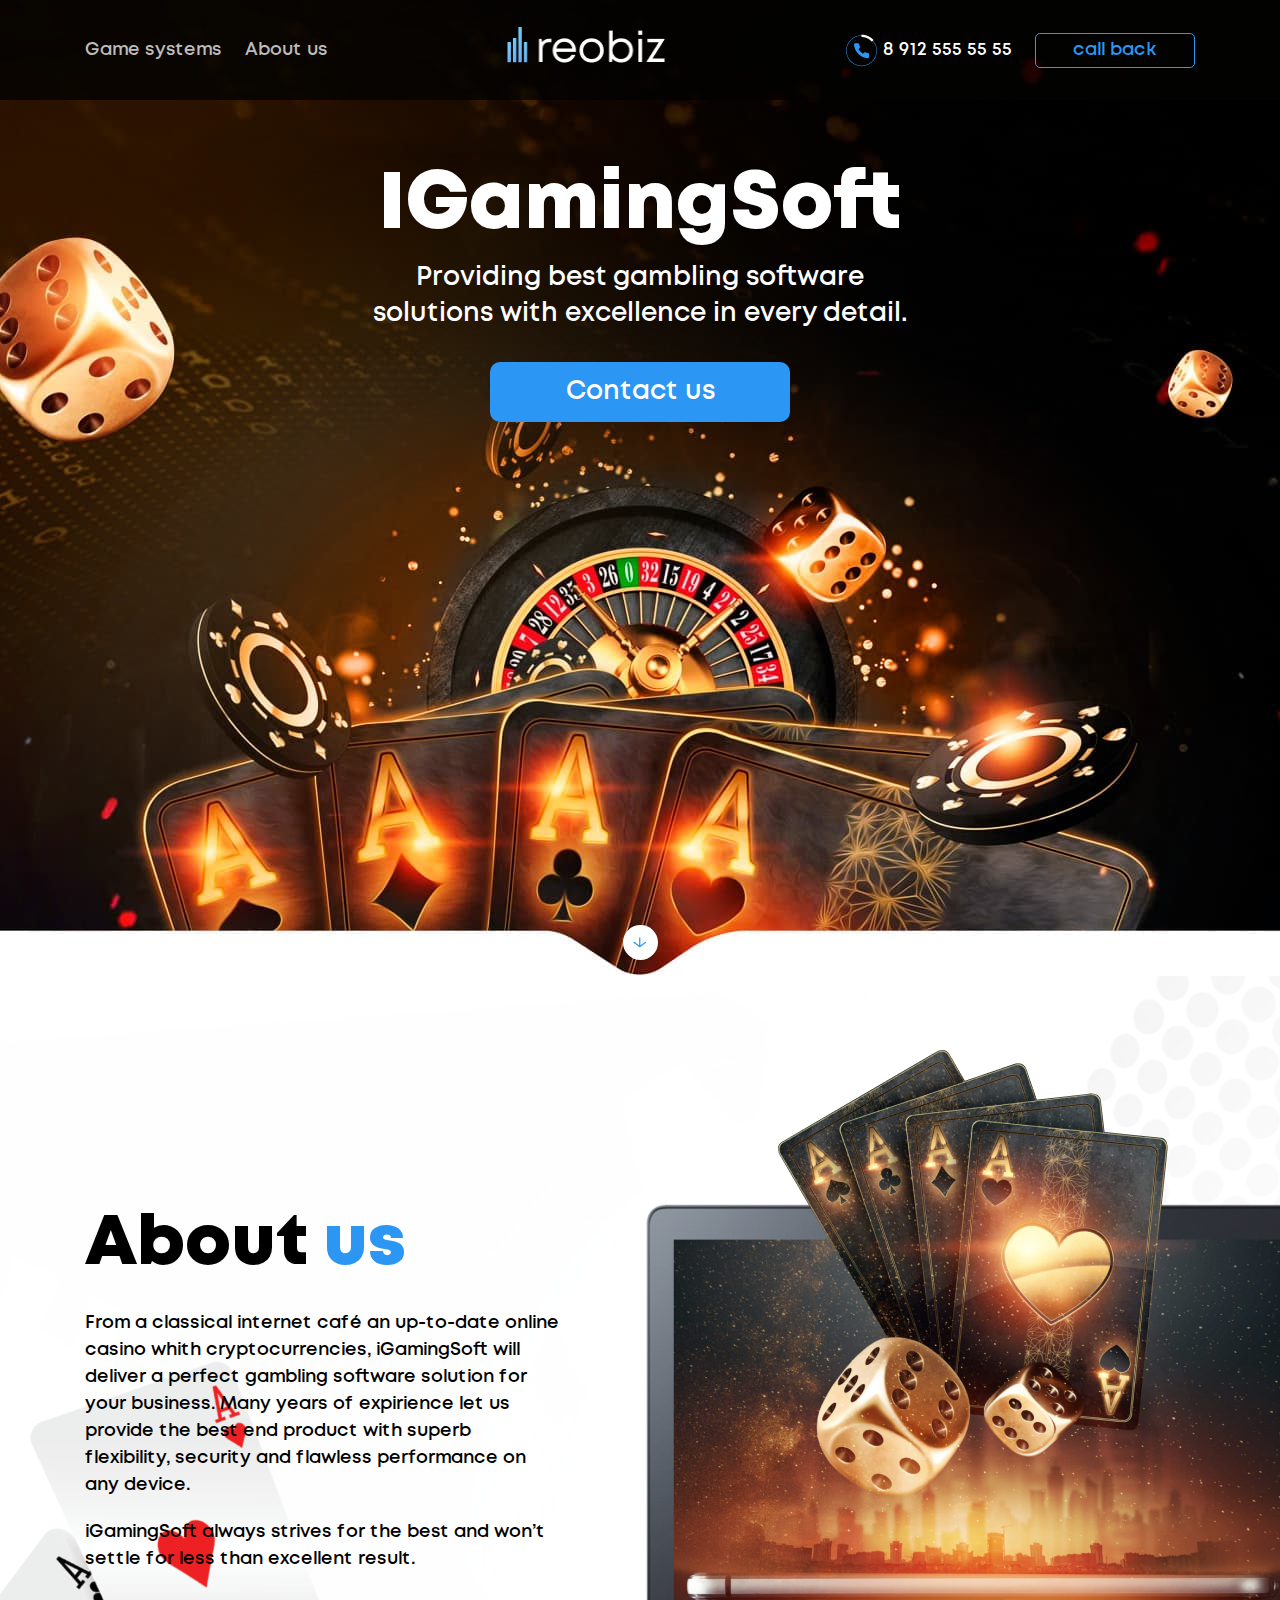
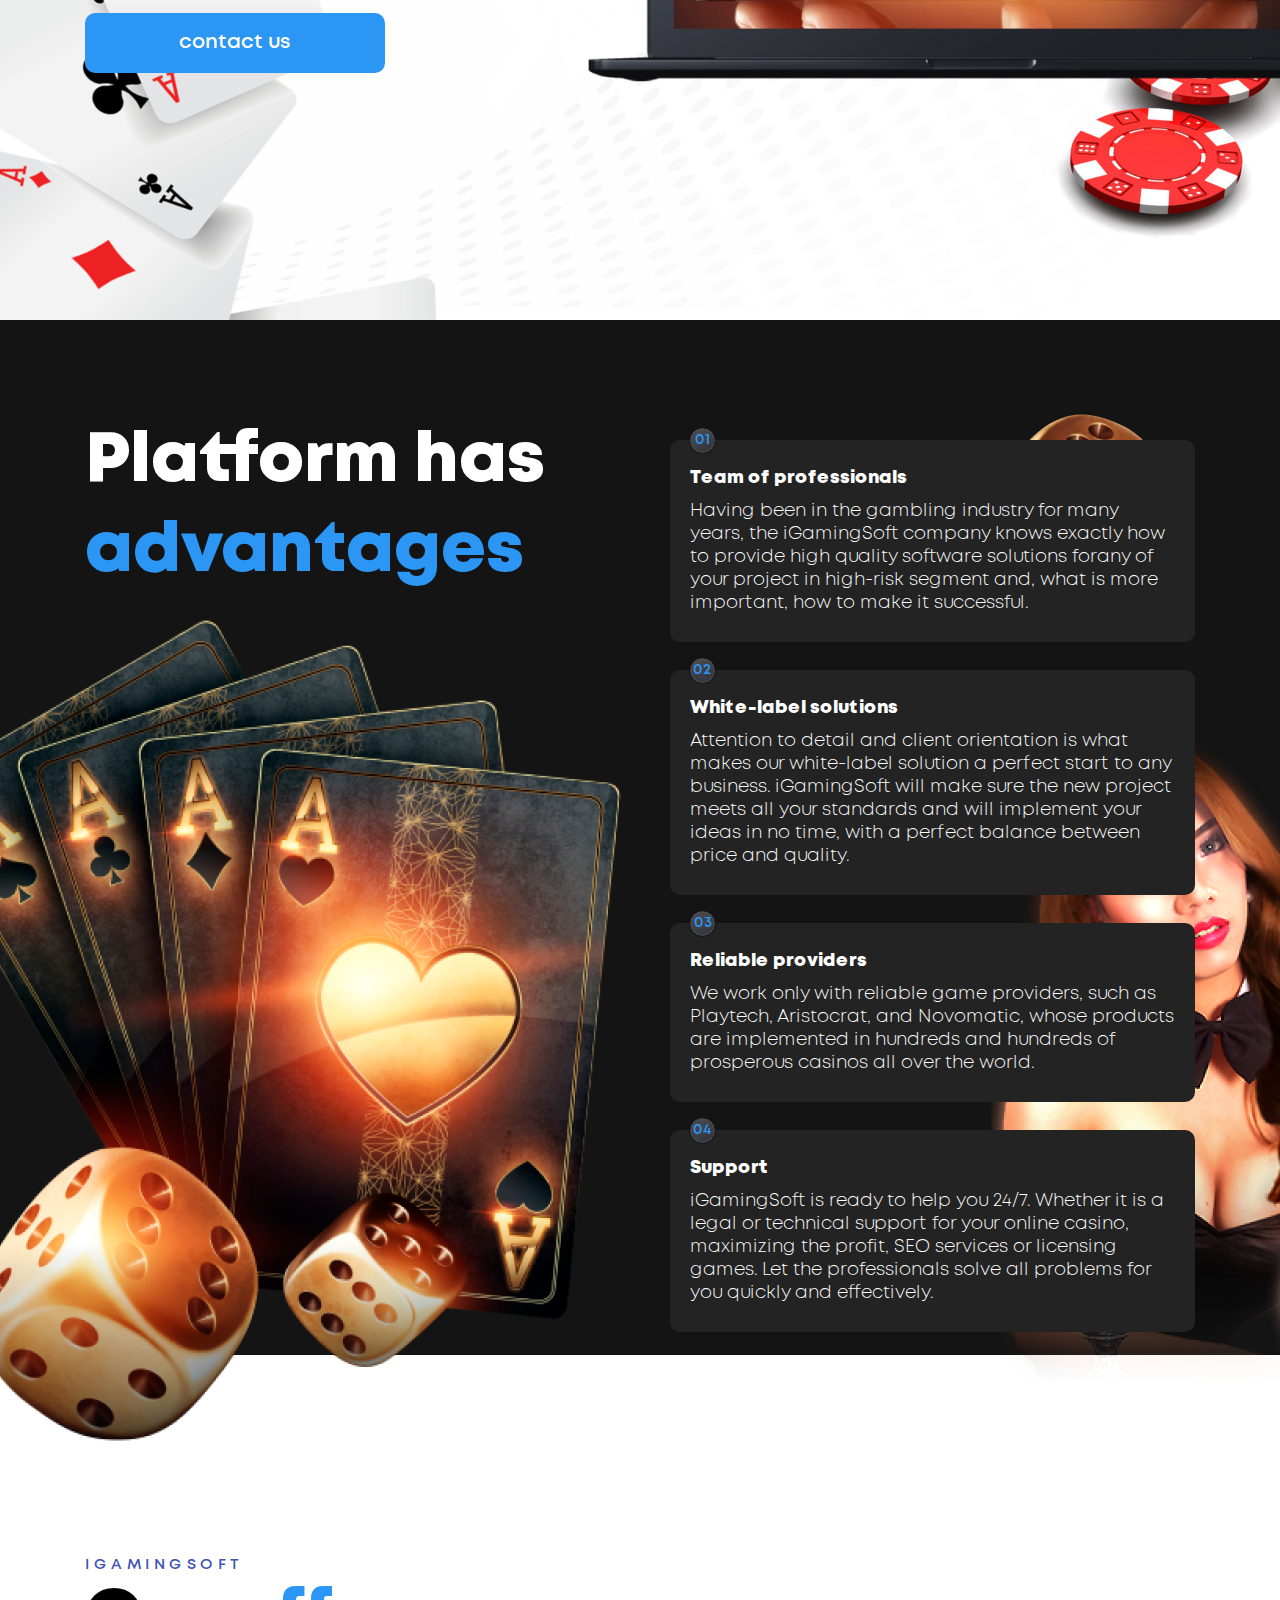
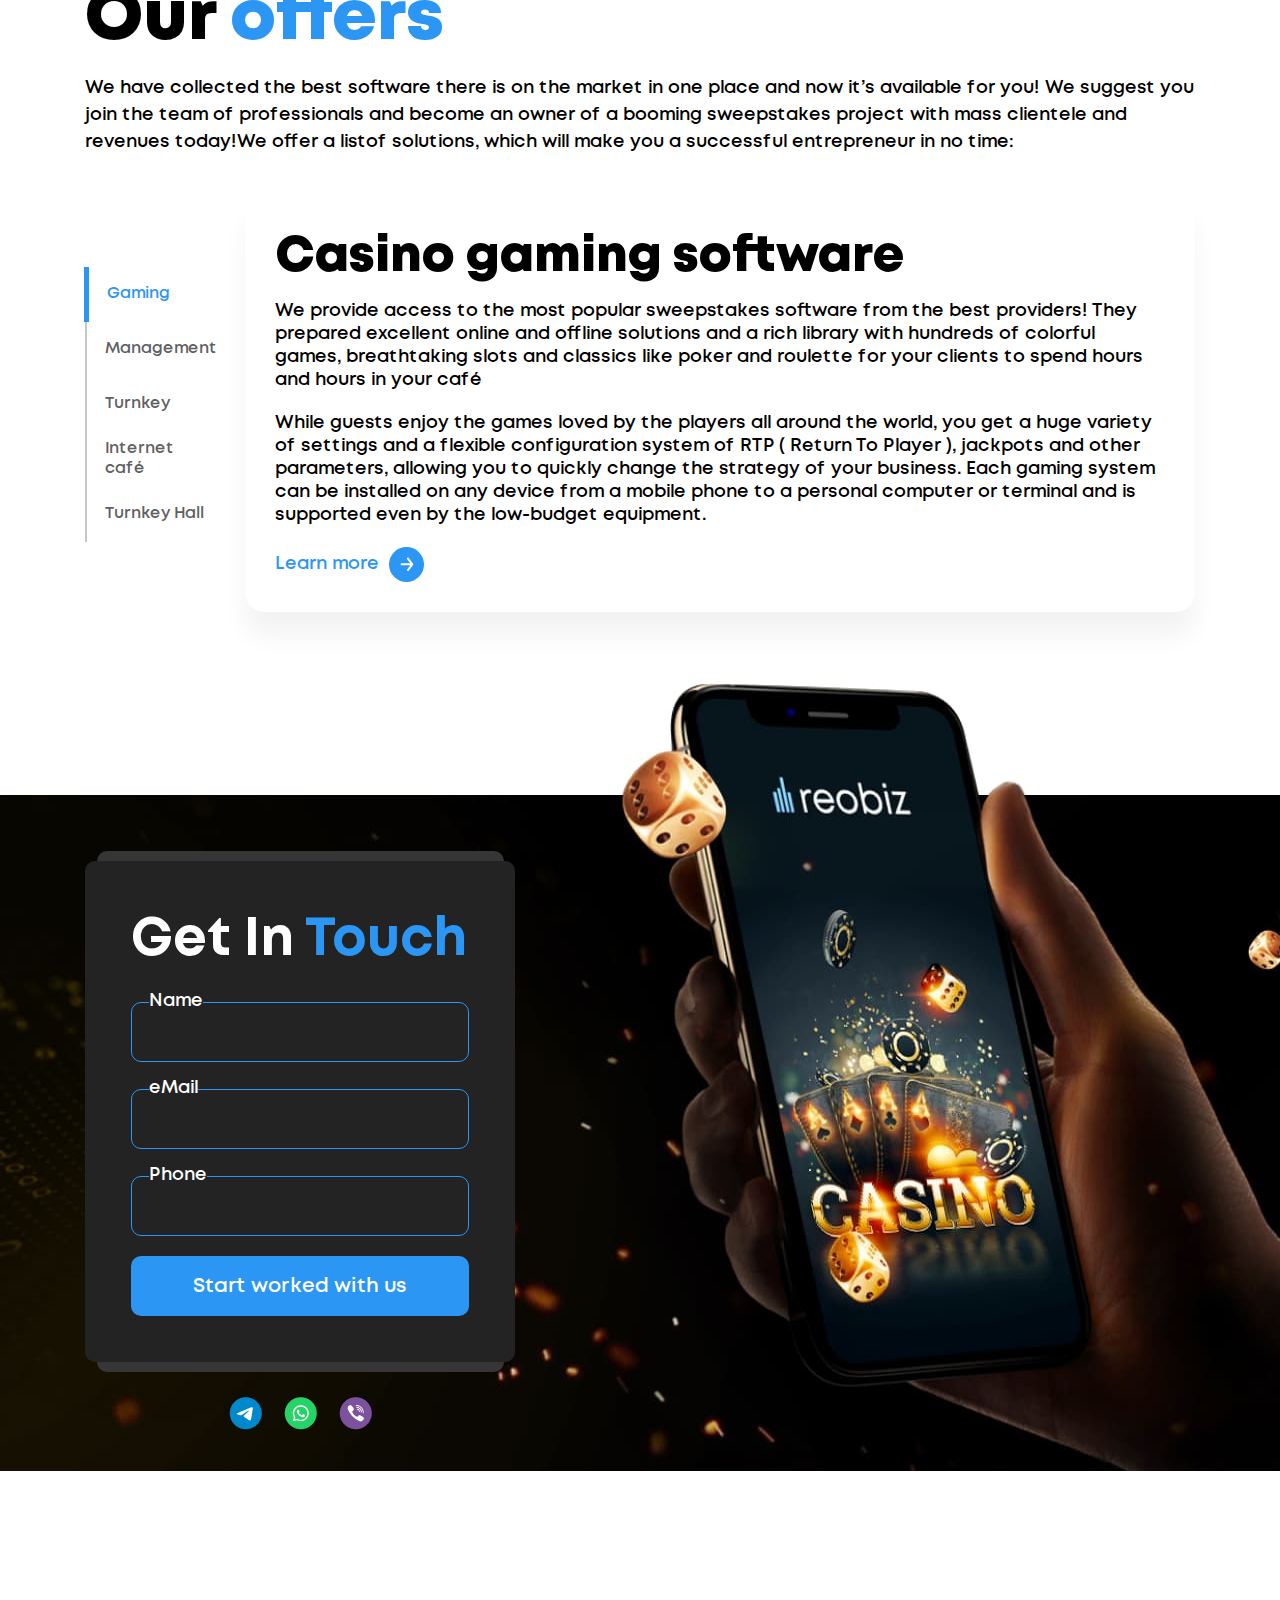
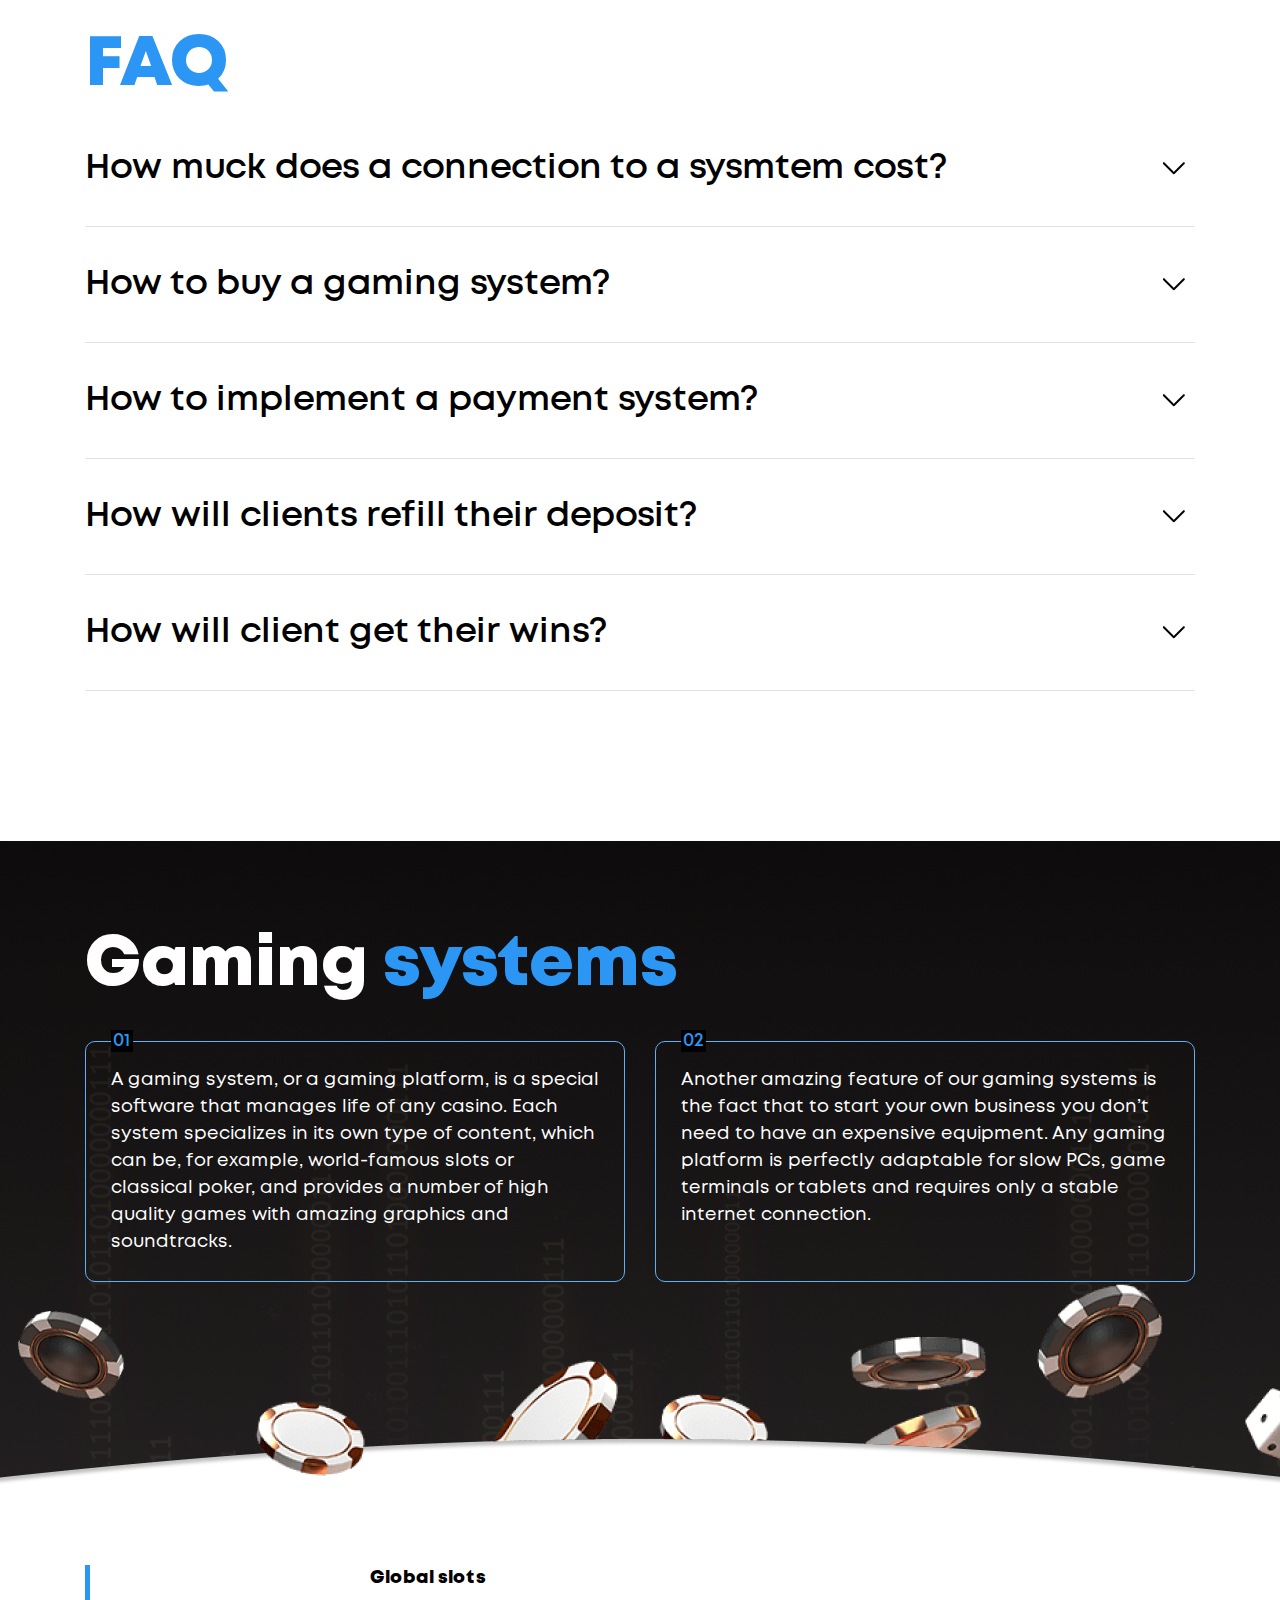
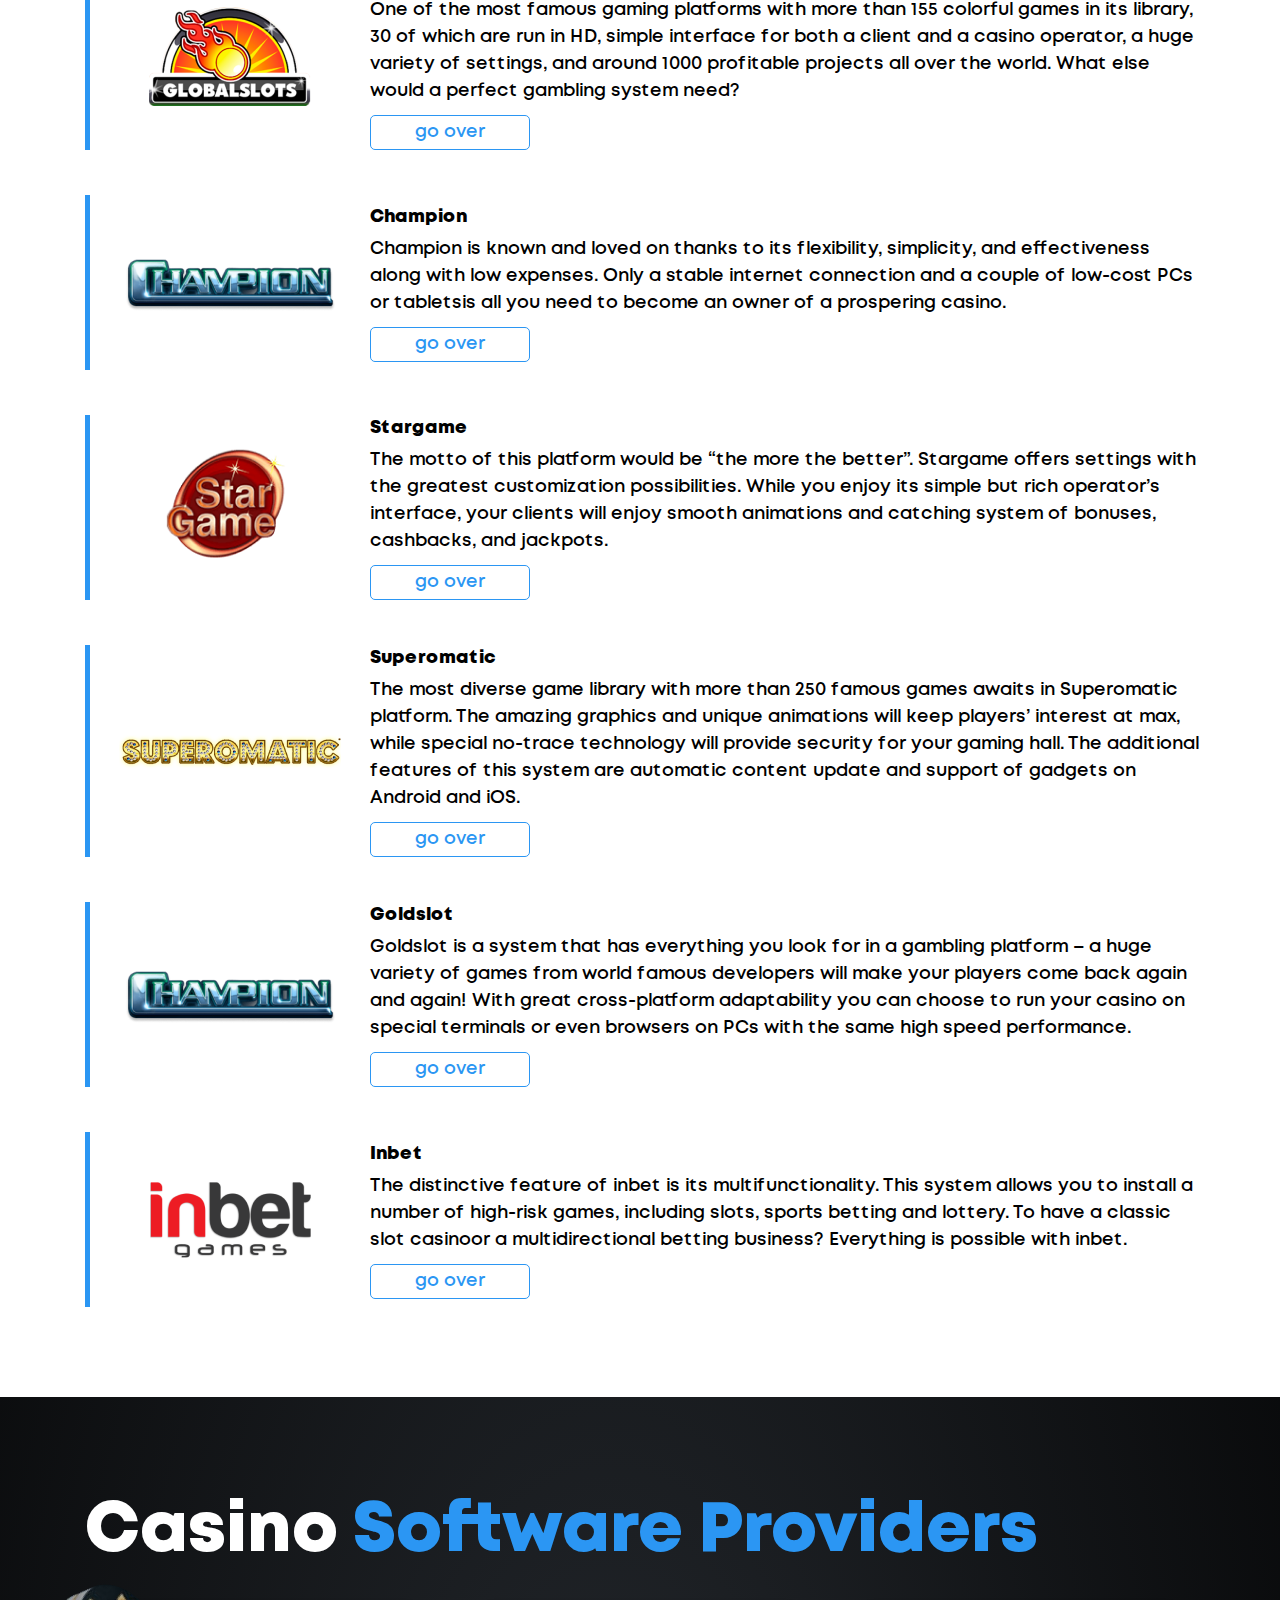
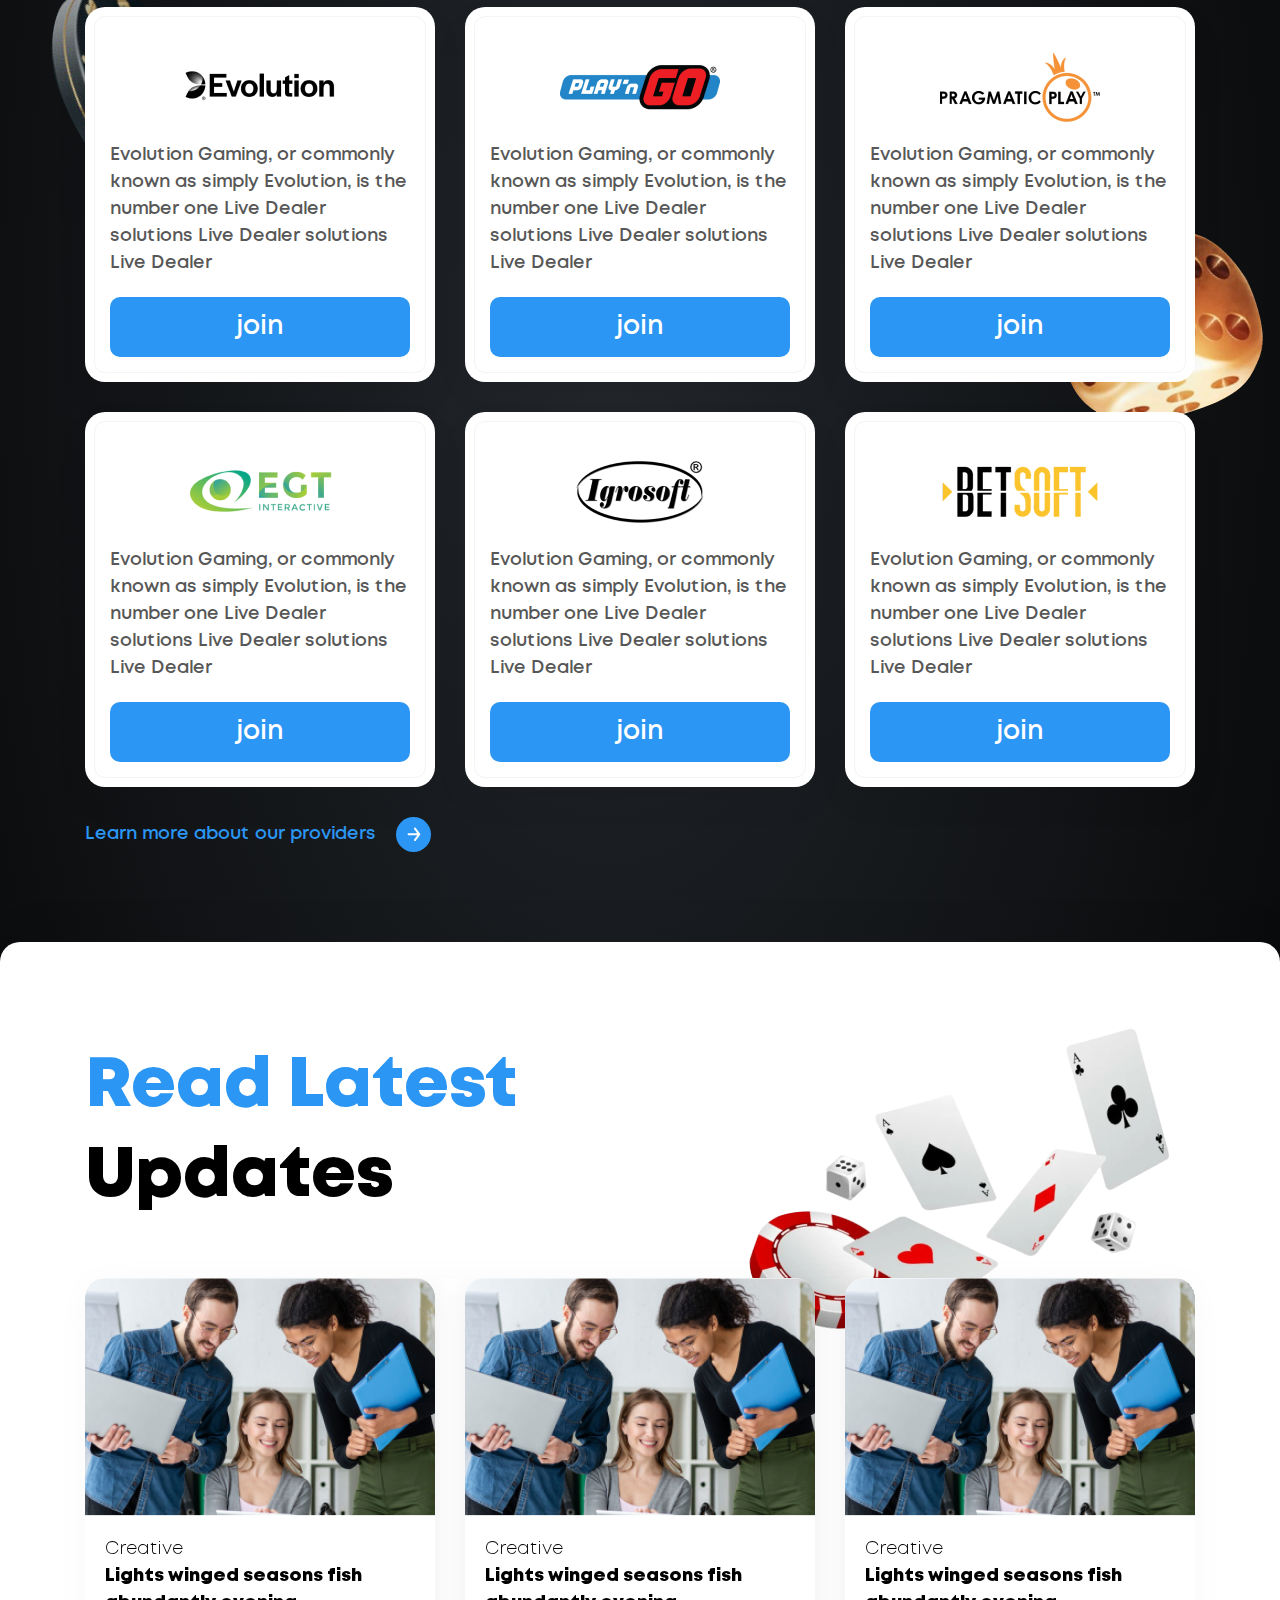
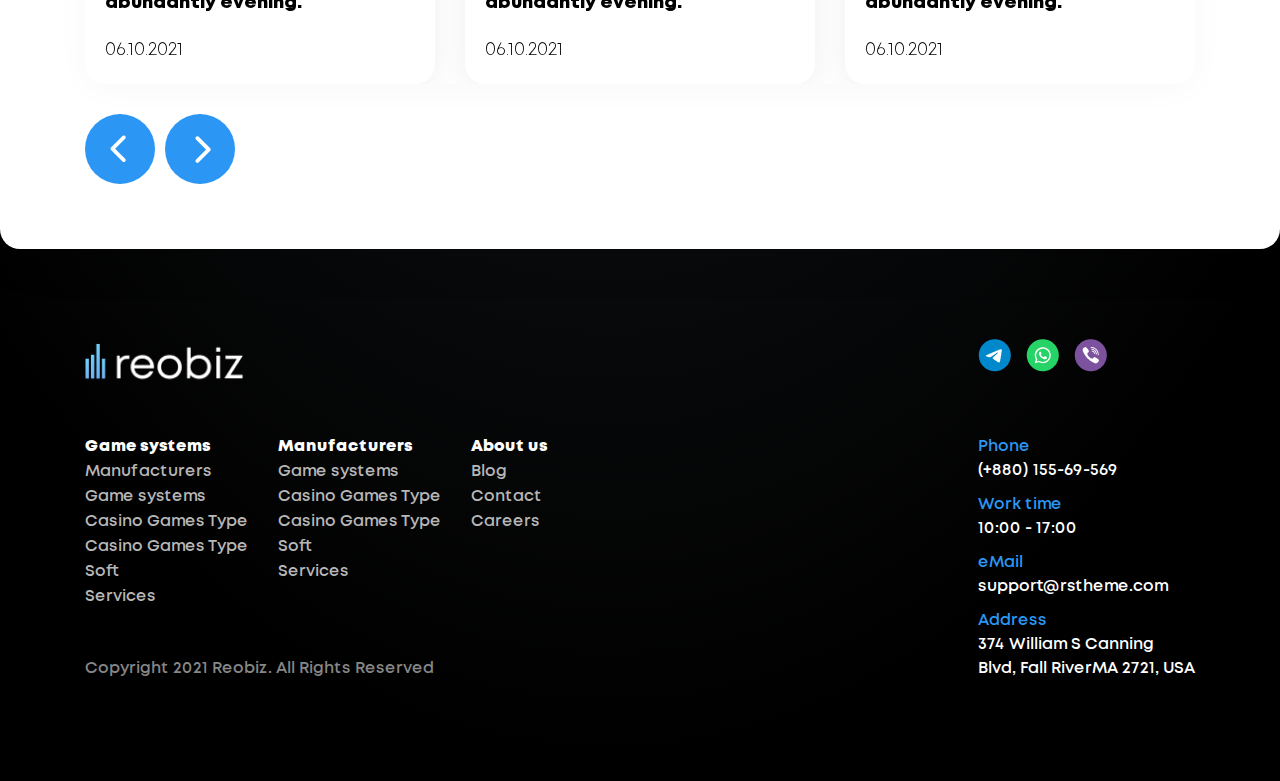
==== index.html @ 70a69c7d "first commit" ====
<!DOCTYPE html>
<html lang="ru">

<head>
    <title>IGamingSoft</title>
    <meta charset="utf-8">
    <meta name="viewport" content="width=device-width, initial-scale=1.0">
    <meta http-equiv="X-UA-Compatible" content="ie=edge">
    <meta name="apple-mobile-web-app-capable" content="yes">
    <meta name="apple-mobile-web-app-status-bar-style" content="black-translucent">
    <link rel="icon" type="image/png" href="assets/images/favicon.png">
    <link rel="stylesheet" href="assets/styles/libs/jquery.bxslider.min.css">
    <link rel="stylesheet" href="assets/styles/index.css">
</head>

<body>
    <div class="popup-callback">
        <form class="popup-callback__form" action="" method="post">
            <div class="popup-callback__field">
                <div class="popup-callback__label">Name</div><input class="popup-callback__input" type="text" name="name" />
            </div>
            <div class="popup-callback__field">
                <div class="popup-callback__label">Phone</div><input class="popup-callback__input" type="text" name="phone" />
            </div><button class="popup-callback__btn">Send<img class="popup-callback__icon" src="assets/images/arrow-disc.png" alt="" /></button>
        </form>
    </div>
    <div class="popup-success">
        <div class="popup-success__container"><img class="popup-success__img" src="assets/images/success.png" alt="" />
            <div class="popup-success__text">Expect a call</div>
        </div>
    </div>
    <div class="first">
        <header class="header">
            <div class="header__container">
                <nav class="nav">
                    <div class="nav__item">Game systems<div class="nav__subnav"><a class="nav__link" href="">Manufacturers</a><a class="nav__link" href="">Game systems</a><a class="nav__link" href="">Casino Games Type</a><a class="nav__link" href="">Soft</a><a class="nav__link" href="">Services</a></div>
                    </div>
                    <div class="nav__item">About us<div class="nav__subnav"><a class="nav__link" href="">Blog</a><a class="nav__link" href="">Contact</a><a class="nav__link" href="">Careers</a></div>
                    </div>
                </nav><img class="logo header__logo" src="assets/images/logo.png" alt="" />
                <div class="header__row">
                    <div class="phone"><img class="phone__icon" src="assets/images/phone.png" alt="" /><a class="phone__link" href="tel:89125555555">8 912 555 55 55</a></div>
                    <div class="callback">call back</div>
                </div>
            </div>
        </header>
        <div class="slogan">
            <h1 class="slogan__title">IGamingSoft</h1>
            <div class="slogan__subtitle">Providing best gambling software solutions with excellence in every detail.</div><a class="slogan__btn" href="">Contact us</a>
        </div><a class="next-slide" href=""><img class="next-slide__icon" src="assets/images/arrow-down.png" alt="" /></a>
    </div>
    <div class="about-us">
        <div class="about-us__container">
            <div class="about-us__col">
                <h2 class="about-us__title">About <span class="blue">us</span></h2>
                <div class="about-us__text">
                    <p>From a classical internet café an up-to-date online casino whith cryptocurrencies, iGamingSoft will deliver a perfect gambling software solution for your business. Many years of expirience let us provide the best end product with superb flexibility, security and flawless performance on any device.</p>
                    <p>iGamingSoft always strives for the best and won’t settle for less than excellent result.</p>
                </div><a class="about-us__btn" href="">contact us</a>
            </div><img class="about-us__img" src="assets/images/about-us-img.png" alt="" />
        </div><img class="about-us__left-img" src="assets/images/about-us-left.png" alt="" /><img class="about-us__right-img" src="assets/images/about-us-right.png" alt="" />
    </div>
    <div class="features">
        <div class="features__container">
            <div class="features__col">
                <h2 class="features__title">Platform has<br><span class="blue">advantages</span></h2><img class="features__img" src="assets/images/features.png" alt="" />
            </div>
            <div class="features__list">
                <div class="features__item">
                    <div class="features__count">01</div>
                    <div class="features__name">Team of professionals</div>
                    <div class="features__text">Having been in the gambling industry for many years, the iGamingSoft company knows exactly how to provide high quality software solutions forany of your project in high-risk segment and, what is more important, how to make it successful.</div>
                </div>
                <div class="features__item">
                    <div class="features__count">02</div>
                    <div class="features__name">White-label solutions</div>
                    <div class="features__text">Attention to detail and client orientation is what makes our white-label solution a perfect start to any business. iGamingSoft will make sure the new project meets all your standards and will implement your ideas in no time, with a perfect balance between price and quality.</div>
                </div>
                <div class="features__item">
                    <div class="features__count">03</div>
                    <div class="features__name">Reliable providers</div>
                    <div class="features__text">We work only with reliable game providers, such as Playtech, Aristocrat, and Novomatic, whose products are implemented in hundreds and hundreds of prosperous casinos all over the world.</div>
                </div>
                <div class="features__item">
                    <div class="features__count">04</div>
                    <div class="features__name">Support</div>
                    <div class="features__text">iGamingSoft is ready to help you 24/7. Whether it is a legal or technical support for your online casino, maximizing the profit, SEO services or licensing games. Let the professionals solve all problems for you quickly and effectively.</div>
                </div>
            </div>
        </div><img class="features__woman" src="assets/images/features-woman.png" alt="" /><img class="features__cube-1" src="assets/images/features-cube-1.png" alt="" /><img class="features__cube-2" src="assets/images/features-cube-2.png" alt="" />
    </div>
    <div class="offers">
        <div class="offers__container">
            <div class="offers__brand">igamingsoft</div>
            <h2 class="offers__title">Our <span class="blue">offers</span></h2>
            <div class="offers__text">We have collected the best software there is on the market in one place and now it’s available for you! We suggest you join the team of professionals and become an owner of a booming sweepstakes project with mass clientele and revenues today!We offer a listof solutions, which will make you a successful entrepreneur in no time:</div>
            <div class="tabs offers__tabs">
                <ul class="tabs__caption">
                    <li class="tabs__item active">Gaming</li>
                    <li class="tabs__item">Management</li>
                    <li class="tabs__item">Turnkey</li>
                    <li class="tabs__item">Internet café</li>
                    <li class="tabs__item">Turnkey Hall</li>
                </ul>
                <div class="tabs__content active">
                    <div class="tabs__box">
                        <div class="tabs__name">Сasino gaming software</div>
                        <div class="tabs__text">
                            <p>We provide access to the most popular sweepstakes software from the best providers! They prepared excellent online and offline solutions and a rich library with hundreds of colorful games, breathtaking slots and classics like poker and roulette for your clients to spend hours and hours in your café</p>
                            <p>While guests enjoy the games loved by the players all around the world, you get a huge variety of settings and a flexible configuration system of RTP ( Return To Player ), jackpots and other parameters, allowing you to quickly change the strategy of your business. Each gaming system can be installed on any device from a mobile phone to a personal computer or terminal and is supported even by the low-budget equipment.</p>
                        </div><a class="more tabs__more" href="">
                            <div class="more__text">Learn more</div>
                            <div class="more__disc"><img class="more__icon" src="assets/images/arrow-right.png" alt="" /></div>
                        </a>
                    </div>
                </div>
                <div class="tabs__content">
                    <div class="tabs__box">
                        <div class="tabs__name">Casino management software</div>
                        <div class="tabs__text">
                            <p>Our platforms for managing a casino provide all the information needed for your gambling business to be successful. Get a perfect tool to monitor all data about café, players, their bets and operations to effectively optimize and regulate the work of your casino. </p>
                            <p>Reliable and flexible systems have such features as tracking your clients’ actions, changing the settings of jackpots and bonus systems; managing security, reporting, financial audits and more.</p>
                            <p>Drawing new clients or motivating the regulars to bet more? Analyze the data and change the tactics of your casino to always get the most out of your business. </p>
                        </div><a class="more tabs__more" href="">
                            <div class="more__text">Learn more</div>
                            <div class="more__disc"><img class="more__icon" src="assets/images/arrow-right.png" alt="" /></div>
                        </a>
                    </div>
                </div>
                <div class="tabs__content">
                    <div class="tabs__box">
                        <div class="tabs__name">Turnkey casino software</div>
                        <div class="tabs__text">
                            <p>Are you looking for something special and exclusive? Then iGamingSlot is ready to offer you the developing of turnkey software solution.</p>
                            <p>Each and every feature, game and management setting will be developed and customized to suit your wishes.Our team of qualified programmers, artists, and designers will deliver a perfect product satisfying all your requirements with best price-quality ratio.</p>
                            <p>Count upon the professionals and get the best result!</p>
                        </div><a class="more tabs__more" href="">
                            <div class="more__text">Learn more</div>
                            <div class="more__disc"><img class="more__icon" src="assets/images/arrow-right.png" alt="" /></div>
                        </a>
                    </div>
                </div>
                <div class="tabs__content">
                    <div class="tabs__box">
                        <div class="tabs__name">Internet café software </div>
                        <div class="tabs__text">
                            <p>Only the best software with exceptional games for your café!</p>
                            <p>Discover the brand new world of top quality gambling products developed with exceptional mechanics, unique designs and smooth animations. We offer you an endless library of games with various amusing characters and their engaging stories that are worth spending time with.</p>
                            <p>Let your clients immerse in the alluring world of ancient civilizations, pirate adventures or mysterious underwater life. These games will fascinate even the fussiest player!</p>
                        </div><a class="more tabs__more" href="">
                            <div class="more__text">Learn more</div>
                            <div class="more__disc"><img class="more__icon" src="assets/images/arrow-right.png" alt="" /></div>
                        </a>
                    </div>
                </div>
                <div class="tabs__content">
                    <div class="tabs__box">
                        <div class="tabs__name">Turnkey Hall Casinos</div>
                        <div class="tabs__text">
                            <p>While other casino systems copying each other’s designs and seemingly don’t care about their end product to be top-notch, we suggest you have your own system which would be perfect for your gambling project.</p>
                            <p>You can be an owner of a platform that will be flawless in every way and will suit all needs of your casino. Such custom-made system from iGamingSoft will have exclusive designs and features you need to not only make your café successful but also outstanding and extraordinary. </p>
                        </div><a class="more tabs__more" href="">
                            <div class="more__text">Learn more</div>
                            <div class="more__disc"><img class="more__icon" src="assets/images/arrow-right.png" alt="" /></div>
                        </a>
                    </div>
                </div>
            </div>
        </div>
    </div>
    <div class="capture">
        <div class="capture__container">
            <form class="capture__form" action="" method="post">
                <div class="capture__top"></div>
                <div class="capture__title">Get In <span class="blue">Touch</span></div>
                <div class="capture__field">
                    <div class="capture__label">Name</div><input class="capture__input" type="text" name="name" />
                </div>
                <div class="capture__field">
                    <div class="capture__label">eMail</div><input class="capture__input" type="text" name="email" />
                </div>
                <div class="capture__field">
                    <div class="capture__label">Phone</div><input class="capture__input" type="text" name="phone" />
                </div><button class="capture__btn">Start worked with us</button>
                <div class="capture__bottom"></div>
            </form>
            <div class="socials capture__socials"><a class="socials__link" href=""><img class="socials__icon" src="assets/images/telegram.png" alt="" /></a><a class="socials__link" href=""><img class="socials__icon" src="assets/images/whatsapp.png" alt="" /></a><a class="socials__link" href=""><img class="socials__icon" src="assets/images/viber.png" alt="" /></a></div>
        </div>
    </div>
    <div class="faq">
        <div class="faq__container">
            <h2 class="faq__title">FAQ</h2>
            <div class="faq__list">
                <div class="faq__item">
                    <div class="faq__quest">How muck does a connection to a sysmtem cost?</div>
                    <div class="faq__answer">Lorem ipsum dolor sit amet consectetur adipisicing elit. Ipsam impedit neque natus quas aut ut, incidunt tenetur labore autem distinctio!</div>
                </div>
                <div class="faq__item">
                    <div class="faq__quest">How to buy a gaming system?</div>
                    <div class="faq__answer">Lorem ipsum dolor sit amet consectetur adipisicing elit. Ipsam impedit neque natus quas aut ut, incidunt tenetur labore autem distinctio!</div>
                </div>
                <div class="faq__item">
                    <div class="faq__quest">How to implement a payment system?</div>
                    <div class="faq__answer">Lorem ipsum dolor sit amet consectetur adipisicing elit. Ipsam impedit neque natus quas aut ut, incidunt tenetur labore autem distinctio!</div>
                </div>
                <div class="faq__item">
                    <div class="faq__quest">How will clients refill their deposit?</div>
                    <div class="faq__answer">Lorem ipsum dolor sit amet consectetur adipisicing elit. Ipsam impedit neque natus quas aut ut, incidunt tenetur labore autem distinctio!</div>
                </div>
                <div class="faq__item">
                    <div class="faq__quest">How will client get their wins?</div>
                    <div class="faq__answer">Lorem ipsum dolor sit amet consectetur adipisicing elit. Ipsam impedit neque natus quas aut ut, incidunt tenetur labore autem distinctio!</div>
                </div>
            </div>
        </div>
    </div>
    <div class="system">
        <div class="system__container">
            <h2 class="system__title">Gaming <span class="blue">systems</span></h2>
            <div class="system__list">
                <div class="system__item">
                    <div class="system__count">01</div>
                    <div class="system__text">A gaming system, or a gaming platform, is a special software that manages life of any casino. Each system specializes in its own type of content, which can be, for example, world-famous slots or classical poker, and provides a number of high quality games with amazing graphics and soundtracks.</div>
                </div>
                <div class="system__item">
                    <div class="system__count">02</div>
                    <div class="system__text">Another amazing feature of our gaming systems is the fact that to start your own business you don’t need to have an expensive equipment. Any gaming platform is perfectly adaptable for slow PCs, game terminals or tablets and requires only a stable internet connection. </div>
                </div>
            </div>
        </div>
    </div>
    <div class="soft">
        <div class="soft__container">
            <div class="soft__list">
                <div class="soft__item">
                    <div class="soft__img-wrap"><img class="soft__img" src="assets/images/soft/1.png" alt="" /></div>
                    <div class="soft__col">
                        <div class="soft__name">Global slots</div>
                        <div class="soft__text">One of the most famous gaming platforms with more than 155 colorful games in its library, 30 of which are run in HD, simple interface for both a client and a casino operator, a huge variety of settings, and around 1000 profitable projects all over the world. What else would a perfect gambling system need?</div><a class="soft__btn" href="">go over</a>
                    </div>
                </div>
                <div class="soft__item">
                    <div class="soft__img-wrap"><img class="soft__img" src="assets/images/soft/2.png" alt="" /></div>
                    <div class="soft__col">
                        <div class="soft__name">Champion</div>
                        <div class="soft__text">Champion is known and loved on thanks to its flexibility, simplicity, and effectiveness along with low expenses. Only a stable internet connection and a couple of low-cost PCs or tabletsis all you need to become an owner of a prospering casino.</div><a class="soft__btn" href="">go over</a>
                    </div>
                </div>
                <div class="soft__item">
                    <div class="soft__img-wrap"><img class="soft__img" src="assets/images/soft/3.png" alt="" /></div>
                    <div class="soft__col">
                        <div class="soft__name">Stargame</div>
                        <div class="soft__text">The motto of this platform would be “the more the better”. Stargame offers settings with the greatest customization possibilities. While you enjoy its simple but rich operator’s interface, your clients will enjoy smooth animations and catching system of bonuses, cashbacks, and jackpots.</div><a class="soft__btn" href="">go over</a>
                    </div>
                </div>
                <div class="soft__item">
                    <div class="soft__img-wrap"><img class="soft__img" src="assets/images/soft/4.png" alt="" /></div>
                    <div class="soft__col">
                        <div class="soft__name">Superomatic</div>
                        <div class="soft__text">The most diverse game library with more than 250 famous games awaits in Superomatic platform. The amazing graphics and unique animations will keep players’ interest at max, while special no-trace technology will provide security for your gaming hall. The additional features of this system are automatic content update and support of gadgets on Android and iOS.</div><a class="soft__btn" href="">go over</a>
                    </div>
                </div>
                <div class="soft__item">
                    <div class="soft__img-wrap"><img class="soft__img" src="assets/images/soft/2.png" alt="" /></div>
                    <div class="soft__col">
                        <div class="soft__name">Goldslot</div>
                        <div class="soft__text">Goldslot is a system that has everything you look for in a gambling platform – a huge variety of games from world famous developers will make your players come back again and again! With great cross-platform adaptability you can choose to run your casino on special terminals or even browsers on PCs with the same high speed performance.</div><a class="soft__btn" href="">go over</a>
                    </div>
                </div>
                <div class="soft__item">
                    <div class="soft__img-wrap"><img class="soft__img" src="assets/images/soft/5.png" alt="" /></div>
                    <div class="soft__col">
                        <div class="soft__name">Inbet</div>
                        <div class="soft__text">The distinctive feature of inbet is its multifunctionality. This system allows you to install a number of high-risk games, including slots, sports betting and lottery. To have a classic slot casinoor a multidirectional betting business? Everything is possible with inbet.</div><a class="soft__btn" href="">go over</a>
                    </div>
                </div>
            </div>
        </div>
    </div>
    <div class="gradient"><img class="gradient__left" src="assets/images/gradient-left.png" alt=""><img class="gradient__right" src="assets/images/gradient-right.png" alt="">
        <div class="providers">
            <div class="providers__container">
                <h2 class="providers__title">Casino <span class="blue">Software Providers</span></h2>
                <div class="providers__list">
                    <div class="providers__item">
                        <div class="providers__img-wrap"><img class="providers__img" src="assets/images/providers/1.png" alt="" /></div>
                        <div class="providers__text">Evolution Gaming, or commonly known as simply Evolution, is the number one Live Dealer solutions Live Dealer solutions Live Dealer </div><a class="providers__btn" href="">join</a>
                    </div>
                    <div class="providers__item">
                        <div class="providers__img-wrap"><img class="providers__img" src="assets/images/providers/2.png" alt="" /></div>
                        <div class="providers__text">Evolution Gaming, or commonly known as simply Evolution, is the number one Live Dealer solutions Live Dealer solutions Live Dealer </div><a class="providers__btn" href="">join</a>
                    </div>
                    <div class="providers__item">
                        <div class="providers__img-wrap"><img class="providers__img" src="assets/images/providers/3.png" alt="" /></div>
                        <div class="providers__text">Evolution Gaming, or commonly known as simply Evolution, is the number one Live Dealer solutions Live Dealer solutions Live Dealer </div><a class="providers__btn" href="">join</a>
                    </div>
                    <div class="providers__item">
                        <div class="providers__img-wrap"><img class="providers__img" src="assets/images/providers/4.png" alt="" /></div>
                        <div class="providers__text">Evolution Gaming, or commonly known as simply Evolution, is the number one Live Dealer solutions Live Dealer solutions Live Dealer </div><a class="providers__btn" href="">join</a>
                    </div>
                    <div class="providers__item">
                        <div class="providers__img-wrap"><img class="providers__img" src="assets/images/providers/5.png" alt="" /></div>
                        <div class="providers__text">Evolution Gaming, or commonly known as simply Evolution, is the number one Live Dealer solutions Live Dealer solutions Live Dealer </div><a class="providers__btn" href="">join</a>
                    </div>
                    <div class="providers__item">
                        <div class="providers__img-wrap"><img class="providers__img" src="assets/images/providers/6.png" alt="" /></div>
                        <div class="providers__text">Evolution Gaming, or commonly known as simply Evolution, is the number one Live Dealer solutions Live Dealer solutions Live Dealer </div><a class="providers__btn" href="">join</a>
                    </div>
                </div><a class="more providers__more" href="">
                    <div class="more__text">Learn more about our providers</div>
                    <div class="more__disc"><img class="more__icon" src="assets/images/arrow-right.png" alt="" /></div>
                </a>
            </div>
        </div>
        <div class="updates">
            <div class="updates__container">
                <h2 class="updates__title"><span class="blue">Read Latest</span><br>Updates</h2><img class="updates__img" src="assets/images/updates.png" alt="" />
                <div class="updates__list">
                    <div class="updates__item"><img class="updates__photo" src="assets/images/updates-photo.png" alt="" />
                        <div class="updates__content">
                            <div class="updates__name">Creative</div>
                            <div class="updates__text">Lights winged seasons fish abundantly evening.</div>
                            <div class="updates__date">06.10.2021</div>
                        </div>
                    </div>
                    <div class="updates__item"><img class="updates__photo" src="assets/images/updates-photo.png" alt="" />
                        <div class="updates__content">
                            <div class="updates__name">Creative</div>
                            <div class="updates__text">Lights winged seasons fish abundantly evening.</div>
                            <div class="updates__date">06.10.2021</div>
                        </div>
                    </div>
                    <div class="updates__item"><img class="updates__photo" src="assets/images/updates-photo.png" alt="" />
                        <div class="updates__content">
                            <div class="updates__name">Creative</div>
                            <div class="updates__text">Lights winged seasons fish abundantly evening.</div>
                            <div class="updates__date">06.10.2021</div>
                        </div>
                    </div>
                </div>
            </div>
        </div>
        <footer class="footer">
            <div class="footer__container">
                <div class="footer__col"><img class="logo" src="assets/images/logo.png" alt="" />
                    <nav class="footer__nav">
                        <div class="footer__nav-col">
                            <div class="footer__nav-label">Game systems</div><a class="footer__nav-link" href="">Manufacturers</a><a class="footer__nav-link" href="">Game systems</a><a class="footer__nav-link" href="">Casino Games Type</a><a class="footer__nav-link" href="">Casino Games Type</a><a class="footer__nav-link" href="">Soft</a><a class="footer__nav-link" href="">Services</a>
                        </div>
                        <div class="footer__nav-col">
                            <div class="footer__nav-label">Manufacturers</div><a class="footer__nav-link" href="">Game systems</a><a class="footer__nav-link" href="">Casino Games Type</a><a class="footer__nav-link" href="">Casino Games Type</a><a class="footer__nav-link" href="">Soft</a><a class="footer__nav-link" href="">Services</a>
                        </div>
                        <div class="footer__nav-col">
                            <div class="footer__nav-label">About us</div><a class="footer__nav-link" href="">Blog</a><a class="footer__nav-link" href="">Contact</a><a class="footer__nav-link" href="">Careers</a>
                        </div>
                    </nav>
                    <div class="footer__copyrights">Copyright 2021 Reobiz. All Rights Reserved</div>
                </div>
                <div class="footer__col">
                    <div class="socials footer__socials"><a class="socials__link" href=""><img class="socials__icon" src="assets/images/telegram.png" alt="" /></a><a class="socials__link" href=""><img class="socials__icon" src="assets/images/whatsapp.png" alt="" /></a><a class="socials__link" href=""><img class="socials__icon" src="assets/images/viber.png" alt="" /></a></div>
                    <div class="footer__contacts">
                        <div class="footer__label">Phone</div><a class="footer__link" href="tel:+88015569569">(+880) 155-69-569</a>
                        <div class="footer__label">Work time</div>
                        <div class="footer__text">10:00 - 17:00</div>
                        <div class="footer__label">eMail</div><a class="footer__link" href="mailto:support@rstheme.com">support@rstheme.com</a>
                        <div class="footer__label">Address</div>
                        <div class="footer__text">374 William S Canning<br>Blvd, Fall RiverMA 2721, USA</div>
                    </div>
                </div>
            </div>
        </footer>
    </div>
    <script src="assets/scripts/libs/jquery-3.5.1.min.js"></script>
    <script src="assets/scripts/libs/jquery.bxslider.min.js"></script>
    <script src="assets/scripts/libs/jquery.maskedinput.min.js"></script>
    <script src="assets/scripts/index.js"></script>
</body>

</html>
---- assets/styles/index.css ----
@font-face {
    font-family: "Mont-Black";
    font-display: swap;
    font-style: normal;
    font-weight: normal;
    src: local("Mont-Black"), url("../fonts/Mont-Black.woff2") format("woff2"), url("../fonts/Mont-Black.woff") format("woff"), url("../fonts/Mont-Black.ttf") format("ttf"), url("../fonts/Mont-Black.eot") format("eot");
}

@font-face {
    font-family: "Mont-BlackItalic";
    font-display: swap;
    font-style: normal;
    font-weight: normal;
    src: local("Mont-BlackItalic"), url("../fonts/Mont-BlackItalic.woff2") format("woff2"), url("../fonts/Mont-BlackItalic.woff") format("woff"), url("../fonts/Mont-BlackItalic.ttf") format("ttf"), url("../fonts/Mont-BlackItalic.eot") format("eot");
}

@font-face {
    font-family: "Mont-Bold";
    font-display: swap;
    font-style: normal;
    font-weight: normal;
    src: local("Mont-Bold"), url("../fonts/Mont-Bold.woff2") format("woff2"), url("../fonts/Mont-Bold.woff") format("woff"), url("../fonts/Mont-Bold.ttf") format("ttf"), url("../fonts/Mont-Bold.eot") format("eot");
}

@font-face {
    font-family: "Mont-BoldItalic";
    font-display: swap;
    font-style: normal;
    font-weight: normal;
    src: local("Mont-BoldItalic"), url("../fonts/Mont-BoldItalic.woff2") format("woff2"), url("../fonts/Mont-BoldItalic.woff") format("woff"), url("../fonts/Mont-BoldItalic.ttf") format("ttf"), url("../fonts/Mont-BoldItalic.eot") format("eot");
}

@font-face {
    font-family: "Mont-ExtraLight";
    font-display: swap;
    font-style: normal;
    font-weight: normal;
    src: local("Mont-ExtraLight"), url("../fonts/Mont-ExtraLight.woff2") format("woff2"), url("../fonts/Mont-ExtraLight.woff") format("woff"), url("../fonts/Mont-ExtraLight.ttf") format("ttf"), url("../fonts/Mont-ExtraLight.eot") format("eot");
}

@font-face {
    font-family: "Mont-ExtraLightItalic";
    font-display: swap;
    font-style: normal;
    font-weight: normal;
    src: local("Mont-ExtraLightItalic"), url("../fonts/Mont-ExtraLightItalic.woff2") format("woff2"), url("../fonts/Mont-ExtraLightItalic.woff") format("woff"), url("../fonts/Mont-ExtraLightItalic.ttf") format("ttf"), url("../fonts/Mont-ExtraLightItalic.eot") format("eot");
}

@font-face {
    font-family: "Mont-Heavy";
    font-display: swap;
    font-style: normal;
    font-weight: normal;
    src: local("Mont-Heavy"), url("../fonts/Mont-Heavy.woff2") format("woff2"), url("../fonts/Mont-Heavy.woff") format("woff"), url("../fonts/Mont-Heavy.ttf") format("ttf"), url("../fonts/Mont-Heavy.eot") format("eot");
}

@font-face {
    font-family: "Mont-HeavyItalic";
    font-display: swap;
    font-style: normal;
    font-weight: normal;
    src: local("Mont-HeavyItalic"), url("../fonts/Mont-HeavyItalic.woff2") format("woff2"), url("../fonts/Mont-HeavyItalic.woff") format("woff"), url("../fonts/Mont-HeavyItalic.ttf") format("ttf"), url("../fonts/Mont-HeavyItalic.eot") format("eot");
}

@font-face {
    font-family: "Mont-Light";
    font-display: swap;
    font-style: normal;
    font-weight: normal;
    src: local("Mont-Light"), url("../fonts/Mont-Light.woff2") format("woff2"), url("../fonts/Mont-Light.woff") format("woff"), url("../fonts/Mont-Light.ttf") format("ttf"), url("../fonts/Mont-Light.eot") format("eot");
}

@font-face {
    font-family: "Mont-LightItalic";
    font-display: swap;
    font-style: normal;
    font-weight: normal;
    src: local("Mont-LightItalic"), url("../fonts/Mont-LightItalic.woff2") format("woff2"), url("../fonts/Mont-LightItalic.woff") format("woff"), url("../fonts/Mont-LightItalic.ttf") format("ttf"), url("../fonts/Mont-LightItalic.eot") format("eot");
}

@font-face {
    font-family: "Mont-Regular";
    font-display: swap;
    font-style: normal;
    font-weight: normal;
    src: local("Mont-Regular"), url("../fonts/Mont-Regular.woff2") format("woff2"), url("../fonts/Mont-Regular.woff") format("woff"), url("../fonts/Mont-Regular.ttf") format("ttf"), url("../fonts/Mont-Regular.eot") format("eot");
}

@font-face {
    font-family: "Mont-RegularItalic";
    font-display: swap;
    font-style: normal;
    font-weight: normal;
    src: local("Mont-RegularItalic"), url("../fonts/Mont-RegularItalic.woff2") format("woff2"), url("../fonts/Mont-RegularItalic.woff") format("woff"), url("../fonts/Mont-RegularItalic.ttf") format("ttf"), url("../fonts/Mont-RegularItalic.eot") format("eot");
}

@font-face {
    font-family: "Mont-SemiBold";
    font-display: swap;
    font-style: normal;
    font-weight: normal;
    src: local("Mont-SemiBold"), url("../fonts/Mont-SemiBold.woff2") format("woff2"), url("../fonts/Mont-SemiBold.woff") format("woff"), url("../fonts/Mont-SemiBold.ttf") format("ttf"), url("../fonts/Mont-SemiBold.eot") format("eot");
}

@font-face {
    font-family: "Mont-SemiBoldItalic";
    font-display: swap;
    font-style: normal;
    font-weight: normal;
    src: local("Mont-SemiBoldItalic"), url("../fonts/Mont-SemiBoldItalic.woff2") format("woff2"), url("../fonts/Mont-SemiBoldItalic.woff") format("woff"), url("../fonts/Mont-SemiBoldItalic.ttf") format("ttf"), url("../fonts/Mont-SemiBoldItalic.eot") format("eot");
}

@font-face {
    font-family: "Mont-Thin";
    font-display: swap;
    font-style: normal;
    font-weight: normal;
    src: local("Mont-Thin"), url("../fonts/Mont-Thin.woff2") format("woff2"), url("../fonts/Mont-Thin.woff") format("woff"), url("../fonts/Mont-Thin.ttf") format("ttf"), url("../fonts/Mont-Thin.eot") format("eot");
}

@font-face {
    font-family: "Mont-ThinItalic";
    font-display: swap;
    font-style: normal;
    font-weight: normal;
    src: local("Mont-ThinItalic"), url("../fonts/Mont-ThinItalic.woff2") format("woff2"), url("../fonts/Mont-ThinItalic.woff") format("woff"), url("../fonts/Mont-ThinItalic.ttf") format("ttf"), url("../fonts/Mont-ThinItalic.eot") format("eot");
}

html,
body,
div,
span,
applet,
object,
iframe,
h1,
h2,
h3,
h4,
h5,
h6,
p,
blockquote,
pre,
a,
abbr,
acronym,
address,
big,
cite,
code,
del,
dfn,
em,
img,
ins,
kbd,
q,
s,
samp,
small,
strike,
strong,
sub,
sup,
tt,
var,
b,
u,
i,
center,
dl,
dt,
dd,
ol,
ul,
li,
fieldset,
form,
label,
legend,
table,
caption,
tbody,
tfoot,
thead,
tr,
th,
td,
article,
aside,
canvas,
details,
embed,
figure,
figcaption,
footer,
header,
hgroup,
menu,
nav,
output,
ruby,
section,
summary,
time,
mark,
audio,
video {
    margin: 0;
    padding: 0;
    border: 0;
    font-size: 100%;
    font: inherit;
    vertical-align: baseline;
}

/* HTML5 display-role reset for older browsers */
article,
aside,
details,
figcaption,
figure,
footer,
header,
hgroup,
menu,
nav,
section {
    display: block;
}

body {
    line-height: 1;
}

ol,
ul {
    list-style: none;
}

blockquote,
q {
    quotes: none;
}

blockquote:before,
blockquote:after,
q:before,
q:after {
    content: '';
    content: none;
}

table {
    border-collapse: collapse;
    border-spacing: 0;
}

.blue {
    color: #2B96F3;
}

.gradient {
    width: 100%;
    background: -o-radial-gradient(47.63% 20.98%, 79.02% 79.02%, #23272C 0%, #000000 100%);
    background: radial-gradient(79.02% 79.02% at 47.63% 20.98%, #23272C 0%, #000000 100%);
    position: relative;
}

.gradient__left {
    position: absolute;
    left: 0;
    top: 166px;
}

.gradient__right {
    position: absolute;
    right: 0;
    top: 400px;
}

.first {
    width: 100%;
    height: 975px;
    background-image: url(../images/first.jpg);
    background-repeat: no-repeat;
    background-position: top center;
    display: -webkit-box;
    display: -ms-flexbox;
    display: flex;
    -webkit-box-orient: vertical;
    -webkit-box-direction: normal;
    -ms-flex-direction: column;
    flex-direction: column;
}

.nav {
    display: -webkit-box;
    display: -ms-flexbox;
    display: flex;
    -webkit-box-align: center;
    -ms-flex-align: center;
    align-items: center;
    grid-gap: 23px;
}

.nav__item {
    font-family: 'Mont-SemiBold', sans-serif;
    font-weight: 600;
    font-size: 18px;
    line-height: 23px;
    color: #BCBCBC;
    position: relative;
}

.nav__subnav {
    min-width: 224px;
    display: none;
    -webkit-box-orient: vertical;
    -webkit-box-direction: normal;
    -ms-flex-direction: column;
    flex-direction: column;
    grid-gap: 5px;
    position: absolute;
    top: 25px;
    left: -10px;
    z-index: 5;
    padding: 10px;
    -webkit-box-sizing: border-box;
    box-sizing: border-box;
    background: #000000;
    border-radius: 10px;
}

.nav__item:hover .nav__subnav {
    display: -webkit-box;
    display: -ms-flexbox;
    display: flex;
}

.nav__link {
    font-family: 'Mont-SemiBold', sans-serif;
    font-weight: 600;
    font-size: 16px;
    line-height: 20px;
    color: #fff;
    text-decoration: none;
}

.logo {
    width: 160px;
    -ms-flex-negative: 0;
    flex-shrink: 0;
}

.header {
    width: 100%;
    background: rgba(3, 2, 1, 0.8);
}

.header__container {
    width: 100%;
    max-width: 1150px;
    padding: 0 20px;
    -webkit-box-sizing: border-box;
    box-sizing: border-box;
    margin: 0 auto;
    min-height: 100px;
    display: -webkit-box;
    display: -ms-flexbox;
    display: flex;
    -webkit-box-align: center;
    -ms-flex-align: center;
    align-items: center;
    -webkit-box-pack: justify;
    -ms-flex-pack: justify;
    justify-content: space-between;
}

.header__row {
    display: -webkit-box;
    display: -ms-flexbox;
    display: flex;
    -webkit-box-align: center;
    -ms-flex-align: center;
    align-items: center;
    grid-gap: 23px;
}

.callback {
    width: 160px;
    height: 35px;
    display: -webkit-box;
    display: -ms-flexbox;
    display: flex;
    -webkit-box-align: center;
    -ms-flex-align: center;
    align-items: center;
    -webkit-box-pack: center;
    -ms-flex-pack: center;
    justify-content: center;
    font-family: 'Mont-SemiBold', sans-serif;
    font-weight: 600;
    font-size: 18px;
    line-height: 23px;
    color: #2B96F3;
    text-align: center;
    text-decoration: none;
    border: 1px solid #2B96F3;
    -webkit-box-sizing: border-box;
    box-sizing: border-box;
    border-radius: 5px;
    outline: none;
    cursor: pointer;
}

.phone {
    display: -webkit-box;
    display: -ms-flexbox;
    display: flex;
    -webkit-box-align: center;
    -ms-flex-align: center;
    align-items: center;
}

.phone__icon {
    margin-right: 5px;
}

.phone__link {
    font-family: 'Mont-SemiBold', sans-serif;
    font-weight: 600;
    font-size: 18px;
    line-height: 23px;
    color: #fff;
    text-decoration: none;
}

.slogan {
    display: -webkit-box;
    display: -ms-flexbox;
    display: flex;
    -webkit-box-orient: vertical;
    -webkit-box-direction: normal;
    -ms-flex-direction: column;
    flex-direction: column;
    text-align: center;
    margin-top: 55px;
}

.slogan__title {
    font-family: 'Mont-Heavy', sans-serif;
    font-weight: 800;
    font-size: 80px;
    line-height: 102px;
    color: #fff;
}

.slogan__subtitle {
    max-width: 545px;
    margin: 0 auto;
    font-family: 'Mont-SemiBold', sans-serif;
    font-weight: 600;
    font-size: 26px;
    line-height: 36px;
    color: #fff;
    margin-top: 3px;
}

.slogan__btn {
    display: -webkit-box;
    display: -ms-flexbox;
    display: flex;
    -webkit-box-align: center;
    -ms-flex-align: center;
    align-items: center;
    -webkit-box-pack: center;
    -ms-flex-pack: center;
    justify-content: center;
    font-family: 'Mont-SemiBold', sans-serif;
    font-weight: 600;
    font-size: 26px;
    color: #fff;
    text-align: center;
    text-decoration: none;
    background: #2B96F3;
    border-radius: 10px;
    border: none;
    outline: none;
    cursor: pointer;
    width: 300px;
    height: 60px;
    margin: 30px auto 0;
}

.next-slide {
    width: 35px;
    height: 35px;
    background: #fff;
    border-radius: 20px;
    text-decoration: none;
    display: -webkit-box;
    display: -ms-flexbox;
    display: flex;
    -webkit-box-align: center;
    -ms-flex-align: center;
    align-items: center;
    -webkit-box-pack: center;
    -ms-flex-pack: center;
    justify-content: center;
    margin: auto auto 15px;
    position: relative;
    z-index: 5;
}

.about-us {
    display: -webkit-box;
    display: -ms-flexbox;
    display: flex;
    -webkit-box-orient: vertical;
    -webkit-box-direction: normal;
    -ms-flex-direction: column;
    flex-direction: column;
    width: 100%;
    background-image: url(../images/about-us-bg.png);
    background-repeat: no-repeat;
    background-position: top right;
    margin-top: -45px;
    padding-top: 45px;
    -webkit-box-sizing: border-box;
    box-sizing: border-box;
    position: relative;
    overflow: hidden;
}

.about-us__container {
    width: 100%;
    max-width: 1150px;
    padding: 0 20px;
    -webkit-box-sizing: border-box;
    box-sizing: border-box;
    margin: 0 auto;
    height: 900px;
    display: -webkit-box;
    display: -ms-flexbox;
    display: flex;
    -webkit-box-align: start;
    -ms-flex-align: start;
    align-items: flex-start;
    position: relative;
    z-index: 5;
}

.about-us__col {
    width: 100%;
    max-width: 475px;
    display: -webkit-box;
    display: -ms-flexbox;
    display: flex;
    -webkit-box-orient: vertical;
    -webkit-box-direction: normal;
    -ms-flex-direction: column;
    flex-direction: column;
    margin-top: 180px;
}

.about-us__title {
    font-family: 'Mont-Heavy', sans-serif;
    font-weight: 800;
    font-size: 70px;
    line-height: 90px;
    color: #000;
}

.about-us__text {
    font-family: 'Mont-SemiBold', sans-serif;
    font-weight: 600;
    font-size: 18px;
    line-height: 27px;
    color: #000;
    display: -webkit-box;
    display: -ms-flexbox;
    display: flex;
    -webkit-box-orient: vertical;
    -webkit-box-direction: normal;
    -ms-flex-direction: column;
    flex-direction: column;
    grid-gap: 20px;
    margin-top: 20px;
}

.about-us__btn {
    display: -webkit-box;
    display: -ms-flexbox;
    display: flex;
    -webkit-box-align: center;
    -ms-flex-align: center;
    align-items: center;
    -webkit-box-pack: center;
    -ms-flex-pack: center;
    justify-content: center;
    font-family: 'Mont-SemiBold', sans-serif;
    font-weight: 600;
    font-size: 26px;
    color: #fff;
    text-align: center;
    text-decoration: none;
    background: #2B96F3;
    border-radius: 10px;
    border: none;
    outline: none;
    cursor: pointer;
    width: 300px;
    height: 60px;
    font-size: 20px;
    margin-top: 40px;
}

.about-us__img {
    -ms-flex-negative: 0;
    flex-shrink: 0;
    margin-top: 30px;
    position: absolute;
    right: -160px;
}

.about-us__left-img {
    position: absolute;
    top: 290px;
    left: 0;
}

.about-us__right-img {
    position: absolute;
    top: 380px;
    right: 0;
}

.features {
    display: -webkit-box;
    display: -ms-flexbox;
    display: flex;
    -webkit-box-orient: vertical;
    -webkit-box-direction: normal;
    -ms-flex-direction: column;
    flex-direction: column;
    width: 100%;
    background-color: #141414;
    position: relative;
}

.features__container {
    width: 100%;
    max-width: 1150px;
    padding: 0 20px;
    -webkit-box-sizing: border-box;
    box-sizing: border-box;
    margin: 0 auto;
    height: 1035px;
    display: -webkit-box;
    display: -ms-flexbox;
    display: flex;
    -webkit-box-align: start;
    -ms-flex-align: start;
    align-items: flex-start;
    position: relative;
}

.features__col {
    display: -webkit-box;
    display: -ms-flexbox;
    display: flex;
    -webkit-box-orient: vertical;
    -webkit-box-direction: normal;
    -ms-flex-direction: column;
    flex-direction: column;
    margin-top: 97px;
}

.features__title {
    font-family: 'Mont-Heavy', sans-serif;
    font-weight: 800;
    font-size: 70px;
    line-height: 90px;
    color: #000;
    color: #fff;
}

.features__img {
    margin-top: 30px;
    position: absolute;
    top: 270px;
    left: -160px;
}

.features__list {
    display: -webkit-box;
    display: -ms-flexbox;
    display: flex;
    -webkit-box-orient: vertical;
    -webkit-box-direction: normal;
    -ms-flex-direction: column;
    flex-direction: column;
    grid-gap: 28px;
    margin: 120px 0 0 auto;
    position: relative;
    z-index: 5;
}

.features__item {
    width: 100%;
    max-width: 525px;
    padding: 27px 20px;
    -webkit-box-sizing: border-box;
    box-sizing: border-box;
    background: #232323;
    border-radius: 10px;
    position: relative;
}

.features__count {
    width: 25px;
    height: 25px;
    font-family: 'Mont-SemiBold', sans-serif;
    font-weight: 600;
    font-size: 15px;
    color: #2B96F3;
    text-align: center;
    display: -webkit-box;
    display: -ms-flexbox;
    display: flex;
    -webkit-box-align: center;
    -ms-flex-align: center;
    align-items: center;
    -webkit-box-pack: center;
    -ms-flex-pack: center;
    justify-content: center;
    background: -o-linear-gradient(295.85deg, #525252 -14.51%, #252736 136.5%);
    background: linear-gradient(154.15deg, #525252 -14.51%, #252736 136.5%);
    border: 1px solid #525252;
    -webkit-box-sizing: border-box;
    box-sizing: border-box;
    border-radius: 15px;
    outline: 1px solid #141414;
    position: absolute;
    top: -12px;
    left: 20px;
}

.features__name {
    font-family: 'Mont-Heavy', sans-serif;
    font-weight: 800;
    font-size: 18px;
    line-height: 23px;
    color: #fff;
}

.features__text {
    font-family: 'Mont-Light', sans-serif;
    font-weight: 300;
    font-size: 18px;
    line-height: 23px;
    color: #fff;
    margin-top: 10px;
}

.features__woman {
    position: absolute;
    bottom: -30px;
    right: 0;
}

.features__cube-1 {
    position: absolute;
    top: 80px;
    right: 90px;
}

.features__cube-2 {
    position: absolute;
    top: 380px;
    right: 280px;
}

.offers {
    display: -webkit-box;
    display: -ms-flexbox;
    display: flex;
    -webkit-box-orient: vertical;
    -webkit-box-direction: normal;
    -ms-flex-direction: column;
    flex-direction: column;
    width: 100%;
}

.offers__container {
    width: 100%;
    max-width: 1150px;
    padding: 0 20px;
    -webkit-box-sizing: border-box;
    box-sizing: border-box;
    margin: 0 auto;
    display: -webkit-box;
    display: -ms-flexbox;
    display: flex;
    -webkit-box-orient: vertical;
    -webkit-box-direction: normal;
    -ms-flex-direction: column;
    flex-direction: column;
    min-height: 920px;
}

.offers__brand {
    font-family: 'Mont-SemiBold', sans-serif;
    font-weight: 600;
    font-size: 15px;
    line-height: 20px;
    color: #4054B2;
    text-transform: uppercase;
    letter-spacing: 0.3em;
    margin-top: 200px;
}

.offers__title {
    font-family: 'Mont-Heavy', sans-serif;
    font-weight: 800;
    font-size: 70px;
    line-height: 90px;
    color: #000;
}

.offers__text {
    font-family: 'Mont-SemiBold', sans-serif;
    font-weight: 600;
    font-size: 18px;
    line-height: 27px;
    color: #000;
    margin-top: 10px;
}

.offers__tabs {
    margin-top: 40px;
}

.tabs {
    display: -webkit-box;
    display: -ms-flexbox;
    display: flex;
    -webkit-box-align: center;
    -ms-flex-align: center;
    align-items: center;
}

.tabs__caption {
    display: -webkit-box;
    display: -ms-flexbox;
    display: flex;
    -webkit-box-orient: vertical;
    -webkit-box-direction: normal;
    -ms-flex-direction: column;
    flex-direction: column;
    list-style: none;
    margin-right: 10px;
}

.tabs__item {
    font-family: 'Mont-SemiBold', sans-serif;
    font-weight: 600;
    font-size: 16px;
    line-height: 20px;
    color: #606060;
    display: -webkit-box;
    display: -ms-flexbox;
    display: flex;
    -webkit-box-align: center;
    -ms-flex-align: center;
    align-items: center;
    cursor: pointer;
}

.tabs__item::before {
    content: '';
    display: -webkit-box;
    display: -ms-flexbox;
    display: flex;
    margin-right: 18px;
    width: 2px;
    height: 55px;
    background-color: #C6C6C6;
}

.tabs__item.active {
    color: #2B96F3;
}

.tabs__item.active::before {
    width: 5px;
    background-color: #2B96F3;
    margin-left: -1px;
}

.tabs__content {
    display: none;
    width: 100%;
}

.tabs__content.active {
    display: block;
}

.tabs__box {
    width: 100%;
    max-width: 950px;
    padding: 30px;
    -webkit-box-sizing: border-box;
    box-sizing: border-box;
    background: #FFFFFF;
    -webkit-box-shadow: 0px 24px 24px rgba(0, 0, 0, 0.05);
    box-shadow: 0px 24px 24px rgba(0, 0, 0, 0.05);
    border-radius: 20px;
    margin-left: auto;
}

.tabs__name {
    font-family: 'Mont-Heavy', sans-serif;
    font-weight: 800;
    font-size: 50px;
    line-height: 64px;
    color: #000;
}

.tabs__text {
    font-family: 'Mont-SemiBold', sans-serif;
    font-weight: 600;
    font-size: 18px;
    line-height: 23px;
    color: #000;
    display: -webkit-box;
    display: -ms-flexbox;
    display: flex;
    -webkit-box-orient: vertical;
    -webkit-box-direction: normal;
    -ms-flex-direction: column;
    flex-direction: column;
    grid-gap: 20px;
    margin-top: 10px;
}

.tabs__more {
    margin-top: 20px;
}

.more {
    display: -webkit-box;
    display: -ms-flexbox;
    display: flex;
    -webkit-box-align: center;
    -ms-flex-align: center;
    align-items: center;
    text-decoration: none;
}

.more__text {
    font-family: 'Mont-SemiBold', sans-serif;
    font-weight: 600;
    font-size: 18px;
    line-height: 23px;
    color: #2B96F3;
}

.more__disc {
    width: 35px;
    height: 35px;
    border-radius: 20px;
    background-color: #2B96F3;
    display: -webkit-box;
    display: -ms-flexbox;
    display: flex;
    -webkit-box-align: center;
    -ms-flex-align: center;
    align-items: center;
    -webkit-box-pack: center;
    -ms-flex-pack: center;
    justify-content: center;
    margin-left: 10px;
}

.capture {
    display: -webkit-box;
    display: -ms-flexbox;
    display: flex;
    -webkit-box-orient: vertical;
    -webkit-box-direction: normal;
    -ms-flex-direction: column;
    flex-direction: column;
    width: 100%;
    background-image: url(../images/capture-bg.jpg);
    background-repeat: no-repeat;
    background-position: top center;
}

.capture__container {
    width: 100%;
    max-width: 1150px;
    padding: 0 20px;
    -webkit-box-sizing: border-box;
    box-sizing: border-box;
    margin: 0 auto;
    display: -webkit-box;
    display: -ms-flexbox;
    display: flex;
    -webkit-box-orient: vertical;
    -webkit-box-direction: normal;
    -ms-flex-direction: column;
    flex-direction: column;
    min-height: 796px;
}

.capture__form {
    width: 100%;
    max-width: 430px;
    padding: 46px;
    -webkit-box-sizing: border-box;
    box-sizing: border-box;
    background: #232323;
    border-radius: 10px;
    margin-top: 186px;
    position: relative;
}

.capture__top {
    width: 100%;
    max-width: 407px;
    height: 10px;
    background: #363636;
    border-top-left-radius: 10px;
    border-top-right-radius: 10px;
    position: absolute;
    top: -10px;
    left: 0;
    right: 0;
    margin: auto;
}

.capture__bottom {
    width: 100%;
    max-width: 407px;
    height: 10px;
    background: #363636;
    border-bottom-left-radius: 10px;
    border-bottom-right-radius: 10px;
    position: absolute;
    bottom: -10px;
    left: 0;
    right: 0;
    margin: auto;
}

.capture__title {
    font-family: 'Mont-Bold', sans-serif;
    font-weight: 700;
    font-size: 53px;
    line-height: 68px;
    color: #fff;
}

.capture__field {
    width: 100%;
    height: 60px;
    position: relative;
    margin-top: 27px;
}

.capture__input {
    width: 100%;
    height: 60px;
    border: 1px solid #2B96F3;
    -webkit-box-sizing: border-box;
    box-sizing: border-box;
    border-radius: 10px;
    outline: none;
    background: transparent;
    padding-left: 15px;
    font-family: 'Mont-SemiBold', sans-serif;
    font-weight: 600;
    font-size: 18px;
    line-height: 23px;
    color: #fff;
}

.capture__label {
    font-family: 'Mont-SemiBold', sans-serif;
    font-weight: 600;
    font-size: 18px;
    line-height: 23px;
    color: #fff;
    background: #232323;
    position: absolute;
    top: -12px;
    left: 18px;
}

.capture__btn {
    display: -webkit-box;
    display: -ms-flexbox;
    display: flex;
    -webkit-box-align: center;
    -ms-flex-align: center;
    align-items: center;
    -webkit-box-pack: center;
    -ms-flex-pack: center;
    justify-content: center;
    font-family: 'Mont-SemiBold', sans-serif;
    font-weight: 600;
    font-size: 26px;
    color: #fff;
    text-align: center;
    text-decoration: none;
    background: #2B96F3;
    border-radius: 10px;
    border: none;
    outline: none;
    cursor: pointer;
    width: 100%;
    height: 60px;
    font-size: 20px;
    margin-top: 20px;
}

.capture__socials {
    width: 100%;
    max-width: 430px;
    margin-top: 35px;
}

.socials {
    display: -webkit-box;
    display: -ms-flexbox;
    display: flex;
    -webkit-box-align: center;
    -ms-flex-align: center;
    align-items: center;
    -webkit-box-pack: center;
    -ms-flex-pack: center;
    justify-content: center;
    grid-gap: 22px;
}

.socials__link {
    text-decoration: none;
}

.faq {
    display: -webkit-box;
    display: -ms-flexbox;
    display: flex;
    -webkit-box-orient: vertical;
    -webkit-box-direction: normal;
    -ms-flex-direction: column;
    flex-direction: column;
}

.faq__container {
    width: 100%;
    max-width: 1150px;
    padding: 0 20px;
    -webkit-box-sizing: border-box;
    box-sizing: border-box;
    margin: 0 auto;
    display: -webkit-box;
    display: -ms-flexbox;
    display: flex;
    -webkit-box-orient: vertical;
    -webkit-box-direction: normal;
    -ms-flex-direction: column;
    flex-direction: column;
    padding-top: 150px;
    padding-bottom: 150px;
}

.faq__title {
    font-family: 'Mont-Heavy', sans-serif;
    font-weight: 800;
    font-size: 70px;
    line-height: 90px;
    color: #000;
    color: #2B96F3;
}

.faq__list {
    display: -webkit-box;
    display: -ms-flexbox;
    display: flex;
    -webkit-box-orient: vertical;
    -webkit-box-direction: normal;
    -ms-flex-direction: column;
    flex-direction: column;
}

.faq__item {
    display: -webkit-box;
    display: -ms-flexbox;
    display: flex;
    -webkit-box-orient: vertical;
    -webkit-box-direction: normal;
    -ms-flex-direction: column;
    flex-direction: column;
    padding: 35px 0;
    -webkit-box-sizing: border-box;
    box-sizing: border-box;
    border-bottom: 1px solid #E2E2E2;
    cursor: pointer;
}

.faq__quest {
    font-family: 'Mont-SemiBold', sans-serif;
    font-weight: 600;
    font-size: 35px;
    line-height: 45px;
    color: #000;
    padding-right: 43px;
    background-image: url(../images/arrow-down-black.png);
    background-repeat: no-repeat;
    background-position: right 10px center;
}

.faq__answer {
    display: none;
    font-family: 'Mont-SemiBold', sans-serif;
    font-weight: 600;
    font-size: 18px;
    line-height: 23px;
    color: #000;
    margin-top: 20px;
    margin-left: 40px;
}

.faq__item--open .faq__answer {
    display: block;
}

.faq__item--open .faq__quest {
    background-image: url(../images/arrow-up-black.png);
}

.system {
    display: -webkit-box;
    display: -ms-flexbox;
    display: flex;
    -webkit-box-orient: vertical;
    -webkit-box-direction: normal;
    -ms-flex-direction: column;
    flex-direction: column;
    width: 100%;
    background-image: url(../images/system-bg-1.png), url(../images/system-bg-2.png);
    background-repeat: no-repeat, no-repeat;
    background-position: top center, top -25px center;
}

.system__container {
    width: 100%;
    max-width: 1150px;
    padding: 0 20px;
    -webkit-box-sizing: border-box;
    box-sizing: border-box;
    margin: 0 auto;
    display: -webkit-box;
    display: -ms-flexbox;
    display: flex;
    -webkit-box-orient: vertical;
    -webkit-box-direction: normal;
    -ms-flex-direction: column;
    flex-direction: column;
    min-height: 674px;
}

.system__title {
    font-family: 'Mont-Heavy', sans-serif;
    font-weight: 800;
    font-size: 70px;
    line-height: 90px;
    color: #000;
    color: #fff;
    margin-top: 80px;
}

.system__list {
    display: -webkit-box;
    display: -ms-flexbox;
    display: flex;
    grid-gap: 30px;
    margin-top: 30px;
}

.system__item {
    width: 100%;
    max-width: 540px;
    padding: 25px;
    border: 1px solid #60B0F6;
    -webkit-box-sizing: border-box;
    box-sizing: border-box;
    border-radius: 10px;
    position: relative;
}

.system__count {
    font-family: 'Mont-SemiBold', sans-serif;
    font-weight: 600;
    font-size: 18px;
    color: #2B96F3;
    text-align: center;
    padding: 2px;
    background-color: #000;
    position: absolute;
    left: 25px;
    top: -12px;
}

.system__text {
    font-family: 'Mont-Regular', sans-serif;
    font-weight: 400;
    font-size: 18px;
    line-height: 27px;
    color: #fff;
}

.soft {
    display: -webkit-box;
    display: -ms-flexbox;
    display: flex;
    -webkit-box-orient: vertical;
    -webkit-box-direction: normal;
    -ms-flex-direction: column;
    flex-direction: column;
    width: 100%;
}

.soft__container {
    width: 100%;
    max-width: 1150px;
    padding: 0 20px;
    -webkit-box-sizing: border-box;
    box-sizing: border-box;
    margin: 0 auto;
    display: -webkit-box;
    display: -ms-flexbox;
    display: flex;
    -webkit-box-orient: vertical;
    -webkit-box-direction: normal;
    -ms-flex-direction: column;
    flex-direction: column;
    padding-top: 50px;
    padding-bottom: 90px;
}

.soft__list {
    width: 100%;
    display: -webkit-box;
    display: -ms-flexbox;
    display: flex;
    -webkit-box-orient: vertical;
    -webkit-box-direction: normal;
    -ms-flex-direction: column;
    flex-direction: column;
    grid-gap: 45px;
}

.soft__item {
    width: 100%;
    display: -webkit-box;
    display: -ms-flexbox;
    display: flex;
    -webkit-box-align: center;
    -ms-flex-align: center;
    align-items: center;
    min-height: 175px;
    border-left: 5px solid #2B96F3;
}

.soft__img-wrap {
    width: 280px;
    height: 100%;
    display: -webkit-box;
    display: -ms-flexbox;
    display: flex;
    -webkit-box-align: center;
    -ms-flex-align: center;
    align-items: center;
    -webkit-box-pack: center;
    -ms-flex-pack: center;
    justify-content: center;
    -ms-flex-negative: 0;
    flex-shrink: 0;
}

.soft__img {
    -ms-flex-negative: 0;
    flex-shrink: 0;
}

.soft__name {
    font-family: 'Mont-Heavy', sans-serif;
    font-weight: 800;
    font-size: 18px;
    line-height: 27px;
    color: #000;
}

.soft__text {
    font-family: 'Mont-SemiBold', sans-serif;
    font-weight: 600;
    font-size: 18px;
    line-height: 27px;
    color: #000;
    margin-top: 5px;
}

.soft__btn {
    font-family: 'Mont-SemiBold', sans-serif;
    font-weight: 600;
    font-size: 18px;
    line-height: 23px;
    color: #2B96F3;
    text-decoration: none;
    width: 160px;
    height: 35px;
    border: 1px solid #2B96F3;
    -webkit-box-sizing: border-box;
    box-sizing: border-box;
    border-radius: 5px;
    background: transparent;
    display: -webkit-box;
    display: -ms-flexbox;
    display: flex;
    -webkit-box-align: center;
    -ms-flex-align: center;
    align-items: center;
    -webkit-box-pack: center;
    -ms-flex-pack: center;
    justify-content: center;
    margin-top: 10px;
}

.providers {
    display: -webkit-box;
    display: -ms-flexbox;
    display: flex;
    -webkit-box-orient: vertical;
    -webkit-box-direction: normal;
    -ms-flex-direction: column;
    flex-direction: column;
    width: 100%;
}

.providers__container {
    width: 100%;
    max-width: 1150px;
    padding: 0 20px;
    -webkit-box-sizing: border-box;
    box-sizing: border-box;
    margin: 0 auto;
    display: -webkit-box;
    display: -ms-flexbox;
    display: flex;
    -webkit-box-orient: vertical;
    -webkit-box-direction: normal;
    -ms-flex-direction: column;
    flex-direction: column;
    padding-top: 90px;
    padding-bottom: 90px;
    position: relative;
    z-index: 5;
}

.providers__title {
    font-family: 'Mont-Heavy', sans-serif;
    font-weight: 800;
    font-size: 70px;
    line-height: 90px;
    color: #000;
    color: #fff;
}

.providers__list {
    display: -webkit-box;
    display: -ms-flexbox;
    display: flex;
    -ms-flex-wrap: wrap;
    flex-wrap: wrap;
    grid-gap: 30px;
    margin-top: 30px;
}

.providers__item {
    width: 350px;
    padding: 25px;
    -webkit-box-sizing: border-box;
    box-sizing: border-box;
    background: #FFFFFF;
    -webkit-box-shadow: 0px 15px 35px rgba(0, 0, 0, 0.05);
    box-shadow: 0px 15px 35px rgba(0, 0, 0, 0.05);
    border-radius: 20px;
    outline: 1px solid #F4F4F4;
    outline-offset: -10px;
}

.providers__img-wrap {
    -ms-flex-negative: 0;
    flex-shrink: 0;
    width: 100%;
    height: 110px;
    display: -webkit-box;
    display: -ms-flexbox;
    display: flex;
    -webkit-box-align: center;
    -ms-flex-align: center;
    align-items: center;
    -webkit-box-pack: center;
    -ms-flex-pack: center;
    justify-content: center;
}

.providers__img {
    -ms-flex-negative: 0;
    flex-shrink: 0;
}

.providers__text {
    font-family: 'Mont-SemiBold', sans-serif;
    font-weight: 600;
    font-size: 18px;
    line-height: 27px;
    color: #575757;
}

.providers__btn {
    font-family: 'Mont-SemiBold', sans-serif;
    font-weight: 600;
    font-size: 26px;
    color: #fff;
    text-decoration: none;
    text-align: center;
    background: #2B96F3;
    border-radius: 10px;
    width: 300px;
    height: 60px;
    display: -webkit-box;
    display: -ms-flexbox;
    display: flex;
    -webkit-box-align: center;
    -ms-flex-align: center;
    align-items: center;
    -webkit-box-pack: center;
    -ms-flex-pack: center;
    justify-content: center;
    margin-top: 20px;
}

.providers__more {
    margin-top: 30px;
}

.providers__more .more__disc {
    margin-left: 20px;
    -ms-flex-negative: 0;
    flex-shrink: 0;
}

.updates {
    display: -webkit-box;
    display: -ms-flexbox;
    display: flex;
    -webkit-box-orient: vertical;
    -webkit-box-direction: normal;
    -ms-flex-direction: column;
    flex-direction: column;
    width: 100%;
    max-width: 1600px;
    background: #FFFFFF;
    -webkit-box-shadow: 0px 4px 64px rgba(0, 0, 0, 0.06);
    box-shadow: 0px 4px 64px rgba(0, 0, 0, 0.06);
    border-radius: 20px;
    margin: 0 auto;
}

.updates__container {
    width: 100%;
    max-width: 1150px;
    padding: 0 20px;
    -webkit-box-sizing: border-box;
    box-sizing: border-box;
    margin: 0 auto;
    display: -webkit-box;
    display: -ms-flexbox;
    display: flex;
    -webkit-box-orient: vertical;
    -webkit-box-direction: normal;
    -ms-flex-direction: column;
    flex-direction: column;
    padding-top: 100px;
    padding-bottom: 165px;
    position: relative;
}

.updates__title {
    font-family: 'Mont-Heavy', sans-serif;
    font-weight: 800;
    font-size: 70px;
    line-height: 90px;
    color: #000;
}

.updates__img {
    position: absolute;
    top: 70px;
    right: 20px;
}

.updates__list {
    display: -webkit-box;
    display: -ms-flexbox;
    display: flex;
    -webkit-box-align: center;
    -ms-flex-align: center;
    align-items: center;
    grid-gap: 30px;
}

.updates__item {
    width: 350px !important;
    background: #FFFFFF;
    border-radius: 20px;
    -webkit-box-shadow: 0px 4px 34px rgba(0, 0, 0, 0.07);
    box-shadow: 0px 4px 34px rgba(0, 0, 0, 0.07);
    overflow: hidden;
}

.updates__photo {
    width: 100%;
    -o-object-fit: cover;
    object-fit: cover;
}

.updates__content {
    width: 100%;
    padding: 20px;
    -webkit-box-sizing: border-box;
    box-sizing: border-box;
}

.updates__name {
    font-family: 'Mont-Light', sans-serif;
    font-weight: 300;
    font-size: 18px;
    line-height: 27px;
    color: #000;
}

.updates__text {
    font-family: 'Mont-Heavy', sans-serif;
    font-weight: 800;
    font-size: 18px;
    line-height: 27px;
    color: #000;
}

.updates__date {
    font-family: 'Mont-Light', sans-serif;
    font-weight: 300;
    font-size: 18px;
    line-height: 27px;
    color: #000;
    margin-top: 20px;
}

.updates .bx-wrapper {
    margin: 56px auto 0;
    background: transparent;
    border: none;
    -webkit-box-shadow: none;
    box-shadow: none;
    border-radius: 20px;
    -webkit-box-shadow: 0px 4px 34px rgba(0, 0, 0, 0.03);
    box-shadow: 0px 4px 34px rgba(0, 0, 0, 0.03);
}

.updates .bx-viewport {
    height: auto !important;
    border-radius: 20px;
}

.updates .bx-controls-direction {
    width: 150px;
    position: relative;
    top: 30px;
}

.updates .bx-prev {
    width: 70px !important;
    height: 70px !important;
    border-radius: 40px;
    margin-top: 0 !important;
    bottom: 0 !important;
    left: 0 !important;
    background-color: #2B96F3;
    background-image: url(../images/prev.png);
    background-position: left 25px center;
    background-repeat: no-repeat;
}

.updates .bx-prev:hover,
.updates .bx-prev:active,
.updates .bx-prev:focus {
    background-position: left 25px center;
}

.updates .bx-next {
    width: 70px !important;
    height: 70px !important;
    border-radius: 40px;
    margin-top: 0 !important;
    bottom: 0 !important;
    right: 0 !important;
    background-color: #2B96F3;
    background-image: url(../images/next.png);
    background-position: left 30px center;
    background-repeat: no-repeat;
}

.updates .bx-next:hover,
.updates .bx-next:active,
.updates .bx-next:focus {
    background-position: left 30px center;
}

.footer {
    display: -webkit-box;
    display: -ms-flexbox;
    display: flex;
    -webkit-box-orient: vertical;
    -webkit-box-direction: normal;
    -ms-flex-direction: column;
    flex-direction: column;
    width: 100%;
}

.footer__container {
    width: 100%;
    max-width: 1150px;
    padding: 0 20px;
    -webkit-box-sizing: border-box;
    box-sizing: border-box;
    margin: 0 auto;
    display: -webkit-box;
    display: -ms-flexbox;
    display: flex;
    -webkit-box-pack: justify;
    -ms-flex-pack: justify;
    justify-content: space-between;
    padding-top: 90px;
    padding-bottom: 90px;
}

.footer__nav {
    display: -webkit-box;
    display: -ms-flexbox;
    display: flex;
    -ms-flex-wrap: wrap;
    flex-wrap: wrap;
    grid-gap: 30px;
    margin-top: 40px;
}

.footer__nav-col {
    display: -webkit-box;
    display: -ms-flexbox;
    display: flex;
    -webkit-box-orient: vertical;
    -webkit-box-direction: normal;
    -ms-flex-direction: column;
    flex-direction: column;
    grid-gap: 5px;
}

.footer__nav-label {
    font-family: 'Mont-Heavy', sans-serif;
    font-weight: 800;
    font-size: 16px;
    line-height: 20px;
    color: #fff;
}

.footer__nav-link {
    font-family: 'Mont-SemiBold', sans-serif;
    font-weight: 600;
    font-size: 16px;
    line-height: 20px;
    color: #B7B7B7;
    text-decoration: none;
}

.footer__copyrights {
    font-family: 'Mont-SemiBold', sans-serif;
    font-weight: 600;
    font-size: 16px;
    line-height: 24px;
    color: #868686;
    margin-top: 50px;
}

.footer__contacts {
    display: -webkit-box;
    display: -ms-flexbox;
    display: flex;
    -webkit-box-orient: vertical;
    -webkit-box-direction: normal;
    -ms-flex-direction: column;
    flex-direction: column;
    margin-top: 60px;
}

.footer__label {
    font-family: 'Mont-SemiBold', sans-serif;
    font-weight: 600;
    font-size: 16px;
    line-height: 24px;
    color: #2B96F3;
}

.footer__link {
    font-family: 'Mont-SemiBold', sans-serif;
    font-weight: 600;
    font-size: 16px;
    line-height: 24px;
    color: #fff;
    text-decoration: none;
    margin-bottom: 10px;
}

.footer__text {
    font-family: 'Mont-SemiBold', sans-serif;
    font-weight: 600;
    font-size: 16px;
    line-height: 24px;
    color: #fff;
    margin-bottom: 10px;
}

.footer__socials {
    -webkit-box-pack: start;
    -ms-flex-pack: start;
    justify-content: flex-start;
    grid-gap: 15px;
}

.popup-success {
    display: none;
    -webkit-box-align: center;
    -ms-flex-align: center;
    align-items: center;
    -webkit-box-pack: center;
    -ms-flex-pack: center;
    justify-content: center;
    width: 100%;
    height: 100%;
    position: fixed;
    top: 0;
    left: 0;
    z-index: 10;
    background: rgba(255, 255, 255, 0.7);
}

.popup-success__container {
    display: -webkit-box;
    display: -ms-flexbox;
    display: flex;
    -webkit-box-orient: vertical;
    -webkit-box-direction: normal;
    -ms-flex-direction: column;
    flex-direction: column;
    -webkit-box-align: center;
    -ms-flex-align: center;
    align-items: center;
    -webkit-box-pack: center;
    -ms-flex-pack: center;
    justify-content: center;
    position: relative;
    z-index: 11;
    width: 410px;
    height: 330px;
    padding: 40px;
    -webkit-box-sizing: border-box;
    box-sizing: border-box;
    background: #262626;
    border-radius: 20px;
}

.popup-success__img {
    -ms-flex-negative: 0;
    flex-shrink: 0;
}

.popup-success__text {
    font-family: 'Mont-SemiBold', sans-serif;
    font-weight: 600;
    font-size: 26px;
    line-height: 33px;
    color: #fff;
    text-align: center;
    margin-top: 10px;
}

.popup-callback {
    display: none;
    -webkit-box-align: center;
    -ms-flex-align: center;
    align-items: center;
    -webkit-box-pack: center;
    -ms-flex-pack: center;
    justify-content: center;
    width: 100%;
    height: 100%;
    position: fixed;
    top: 0;
    left: 0;
    z-index: 10;
    background: rgba(255, 255, 255, 0.7);
}

.popup-callback__form {
    display: -webkit-box;
    display: -ms-flexbox;
    display: flex;
    -webkit-box-orient: vertical;
    -webkit-box-direction: normal;
    -ms-flex-direction: column;
    flex-direction: column;
    -webkit-box-pack: center;
    -ms-flex-pack: center;
    justify-content: center;
    position: relative;
    z-index: 11;
    width: 410px;
    height: 330px;
    padding: 40px;
    -webkit-box-sizing: border-box;
    box-sizing: border-box;
    background: #262626;
    border-radius: 20px;
}

.popup-callback__field {
    width: 100%;
    height: 60px;
    position: relative;
    margin-bottom: 25px;
}

.popup-callback__input {
    width: 100%;
    height: 60px;
    border: 1px solid #2B96F3;
    -webkit-box-sizing: border-box;
    box-sizing: border-box;
    border-radius: 10px;
    outline: none;
    background: transparent;
    padding-left: 15px;
    font-family: 'Mont-SemiBold', sans-serif;
    font-weight: 600;
    font-size: 18px;
    line-height: 23px;
    color: #fff;
}

.popup-callback__label {
    font-family: 'Mont-SemiBold', sans-serif;
    font-weight: 600;
    font-size: 18px;
    line-height: 23px;
    color: #fff;
    background: #232323;
    position: absolute;
    top: -12px;
    left: 18px;
}

.popup-callback__btn {
    display: -webkit-box;
    display: -ms-flexbox;
    display: flex;
    -webkit-box-align: center;
    -ms-flex-align: center;
    align-items: center;
    -webkit-box-pack: center;
    -ms-flex-pack: center;
    justify-content: center;
    font-family: 'Mont-SemiBold', sans-serif;
    font-weight: 600;
    font-size: 26px;
    color: #fff;
    text-align: center;
    text-decoration: none;
    background: #2B96F3;
    border-radius: 10px;
    border: none;
    outline: none;
    cursor: pointer;
    width: 100%;
    padding: 0 20px;
    -webkit-box-sizing: border-box;
    box-sizing: border-box;
    height: 60px;
    font-size: 18px;
    -webkit-box-pack: justify;
    -ms-flex-pack: justify;
    justify-content: space-between;
}

@media screen and (max-width: 991px) {
    .gradient__left {
        display: none;
    }

    .gradient__right {
        display: none;
    }

    .header__container {
        -webkit-box-orient: vertical;
        -webkit-box-direction: normal;
        -ms-flex-direction: column;
        flex-direction: column;
        -webkit-box-pack: start;
        -ms-flex-pack: start;
        justify-content: flex-start;
        padding-top: 30px;
        padding-bottom: 30px;
    }

    .header__logo {
        margin: 20px 0;
    }

    .about-us__container {
        -webkit-box-orient: vertical;
        -webkit-box-direction: normal;
        -ms-flex-direction: column;
        flex-direction: column;
        height: auto;
        padding-bottom: 50px;
    }

    .about-us__col {
        max-width: 100% !important;
        margin-top: 0 !important;
    }

    .about-us__img {
        width: 100%;
        max-width: 787px;
        position: relative;
        right: auto;
        margin-left: auto;
        margin-right: auto;
    }

    .about-us__left-img {
        display: none;
    }

    .about-us__right-img {
        display: none;
    }

    .features__container {
        -webkit-box-orient: vertical;
        -webkit-box-direction: normal;
        -ms-flex-direction: column;
        flex-direction: column;
    }

    .features__col {
        margin-top: 50px;
    }

    .features__img {
        position: relative;
        top: auto;
        left: auto;
        width: 100%;
        max-width: 716px;
    }

    .features__list {
        margin-top: 30px;
        margin-left: 0;
    }

    .features__item {
        max-width: 100% !important;
    }

    .features__woman {
        display: none;
    }

    .features__cube-1 {
        display: none;
    }

    .features__cube-2 {
        display: none;
    }

    .providers__container {
        padding-top: 50px;
        padding-bottom: 50px;
    }

    .updates__container {
        padding-top: 50px;
        padding-bottom: 130px;
    }

    .updates__img {
        display: none;
    }
}

@media screen and (max-width: 575px) {
    .nav {
        -webkit-box-orient: vertical;
        -webkit-box-direction: normal;
        -ms-flex-direction: column;
        flex-direction: column;
    }

    .nav__subnav {
        left: -40px;
    }

    .header__row {
        -webkit-box-orient: vertical;
        -webkit-box-direction: normal;
        -ms-flex-direction: column;
        flex-direction: column;
    }

    .slogan__title {
        font-size: 36px;
        line-height: 40px;
    }

    .slogan__btn {
        width: 280px;
    }

    .about-us {
        padding-top: 30px;
    }

    .about-us__container {
        padding-bottom: 30px !important;
    }

    .about-us__title {
        font-size: 36px;
        line-height: 40px;
    }

    .about-us__btn {
        width: 280px;
    }

    .features__col {
        margin-top: 30px !important;
    }

    .features__title {
        font-size: 36px;
        line-height: 40px;
    }

    .offers__container {
        padding-bottom: 30px !important;
    }

    .offers__brand {
        margin-top: 30px !important;
    }

    .offers__title {
        font-size: 36px;
        line-height: 40px;
    }

    .offers__tabs {
        margin-top: 30px;
    }

    .tabs {
        -webkit-box-orient: vertical;
        -webkit-box-direction: normal;
        -ms-flex-direction: column;
        flex-direction: column;
    }

    .tabs__caption {
        margin-right: 0;
        -webkit-box-orient: horizontal;
        -webkit-box-direction: normal;
        -ms-flex-direction: row;
        flex-direction: row;
        -ms-flex-wrap: wrap;
        flex-wrap: wrap;
        -webkit-box-pack: center;
        -ms-flex-pack: center;
        justify-content: center;
    }

    .tabs__item {
        padding: 5px;
        border-bottom: 2px solid #C6C6C6;
    }

    .tabs__item::before {
        display: none;
    }

    .tabs__item.active {
        border-bottom: 2px solid #2B96F3;
    }

    .tabs__box {
        margin-left: 0;
        padding: 20px;
    }

    .tabs__name {
        font-size: 30px;
        line-height: 32px;
    }

    .capture__form {
        padding: 20px;
    }

    .capture__top {
        width: 90%;
    }

    .capture__bottom {
        width: 90%;
    }

    .capture__title {
        font-size: 36px;
        line-height: 40px;
    }

    .capture__btn {
        width: 280px;
    }

    .capture__btn {
        width: 100%;
    }

    .faq__container {
        padding-top: 30px !important;
        padding-bottom: 30px !important;
    }

    .faq__title {
        font-size: 36px;
        line-height: 40px;
    }

    .faq__quest {
        font-size: 20px;
        line-height: 24px;
    }

    .faq__answer {
        margin-left: 20px;
    }

    .system {
        background-color: #1f1c1d;
        background-image: none;
    }

    .system__container {
        min-height: auto !important;
        padding-bottom: 30px;
    }

    .system__title {
        font-size: 36px;
        line-height: 40px;
    }

    .system__title {
        margin-top: 30px;
    }

    .soft__container {
        padding-top: 30px;
        padding-bottom: 30px;
    }

    .soft__item {
        -webkit-box-orient: vertical;
        -webkit-box-direction: normal;
        -ms-flex-direction: column;
        flex-direction: column;
        border-bottom: 5px solid #2B96F3;
        border-left: none;
        padding-bottom: 30px;
    }

    .soft__img-wrap {
        margin-bottom: 20px;
    }

    .providers__container {
        padding-top: 30px !important;
        padding-bottom: 30px !important;
    }

    .providers__title {
        font-size: 36px;
        line-height: 40px;
    }

    .providers__item {
        width: 100%;
        max-width: 350px;
        padding: 20px;
    }

    .providers__btn {
        width: 100%;
    }

    .updates__container {
        padding-top: 30px !important;
    }

    .updates__title {
        font-size: 36px;
        line-height: 40px;
    }

    .updates__item {
        width: 100% !important;
        max-width: 350px;
    }

    .footer__container {
        padding-top: 30px;
        padding-bottom: 30px;
        grid-gap: 30px !important;
    }

    .footer__nav {
        margin-top: 30px;
    }

    .footer__copyrights {
        margin-top: 30px;
    }

    .footer__contacts {
        margin-top: 30px;
    }

    .popup-callback__btn {
        width: 280px;
    }
}

@media screen and (max-width: 1919px) {
    .about-us {
        margin-top: 0;
    }
}

@media screen and (max-width: 1199px) {
    .about-us__col {
        max-width: 380px;
        margin-top: 130px;
    }

    .features__container {
        height: auto;
        padding-bottom: 30px;
    }

    .features__item {
        max-width: 450px;
    }

    .offers__container {
        padding-bottom: 90px;
        -webkit-box-sizing: border-box;
        box-sizing: border-box;
        min-height: auto;
    }

    .offers__brand {
        margin-top: 90px;
    }

    .faq__container {
        padding-top: 90px;
        padding-bottom: 90px;
    }

    .updates .bx-wrapper {
        max-width: 730px !important;
    }
}

@media screen and (max-width: 767px) {
    .system {
        background-size: cover;
    }

    .system__container {
        min-height: 900px;
    }

    .system__title {
        margin-top: 50px;
    }

    .system__list {
        -webkit-box-orient: vertical;
        -webkit-box-direction: normal;
        -ms-flex-direction: column;
        flex-direction: column;
    }

    .updates .bx-wrapper {
        margin-top: 30px;
        width: 100%;
        max-width: 350px !important;
    }

    .footer__container {
        -webkit-box-orient: vertical;
        -webkit-box-direction: normal;
        -ms-flex-direction: column;
        flex-direction: column;
        -webkit-box-pack: start;
        -ms-flex-pack: start;
        justify-content: flex-start;
        grid-gap: 50px;
    }
}

@media screen and (max-width: 360px) {
    .footer__nav {
        -webkit-box-orient: vertical;
        -webkit-box-direction: normal;
        -ms-flex-direction: column;
        flex-direction: column;
    }
}
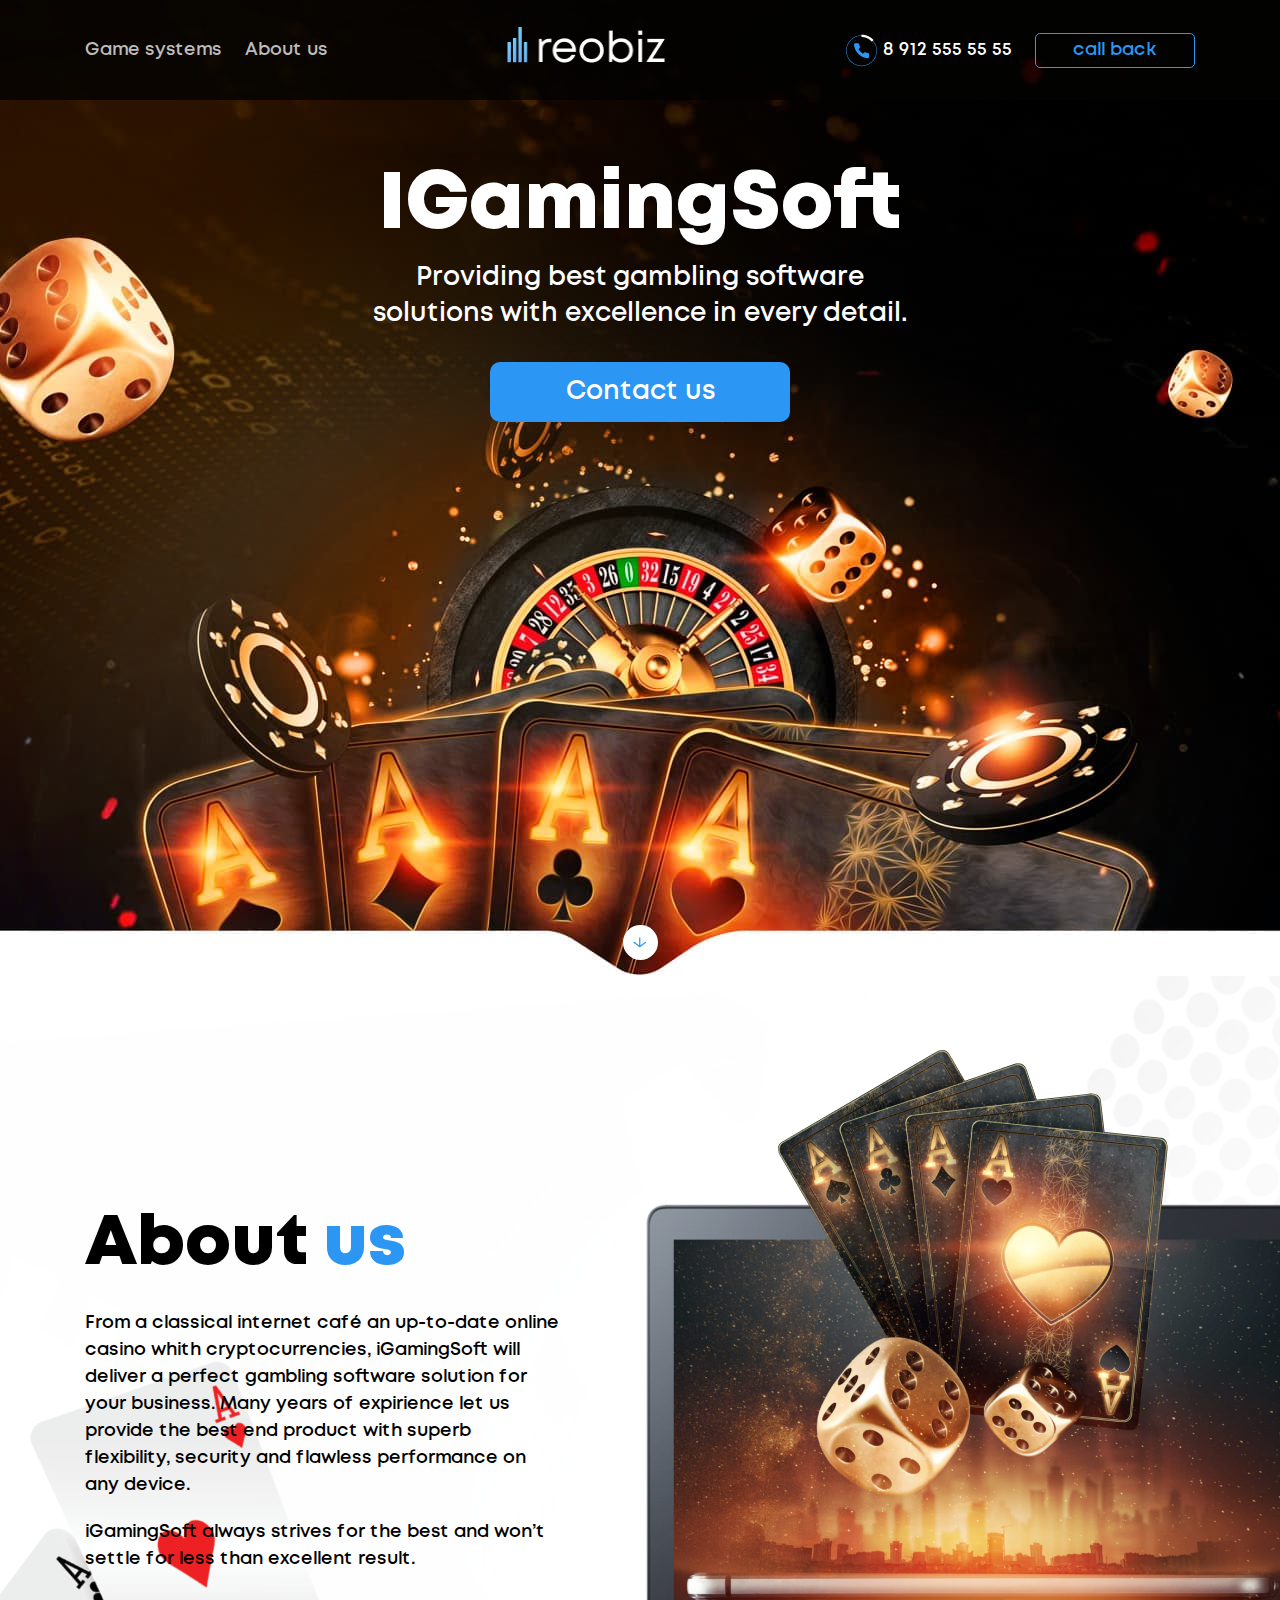
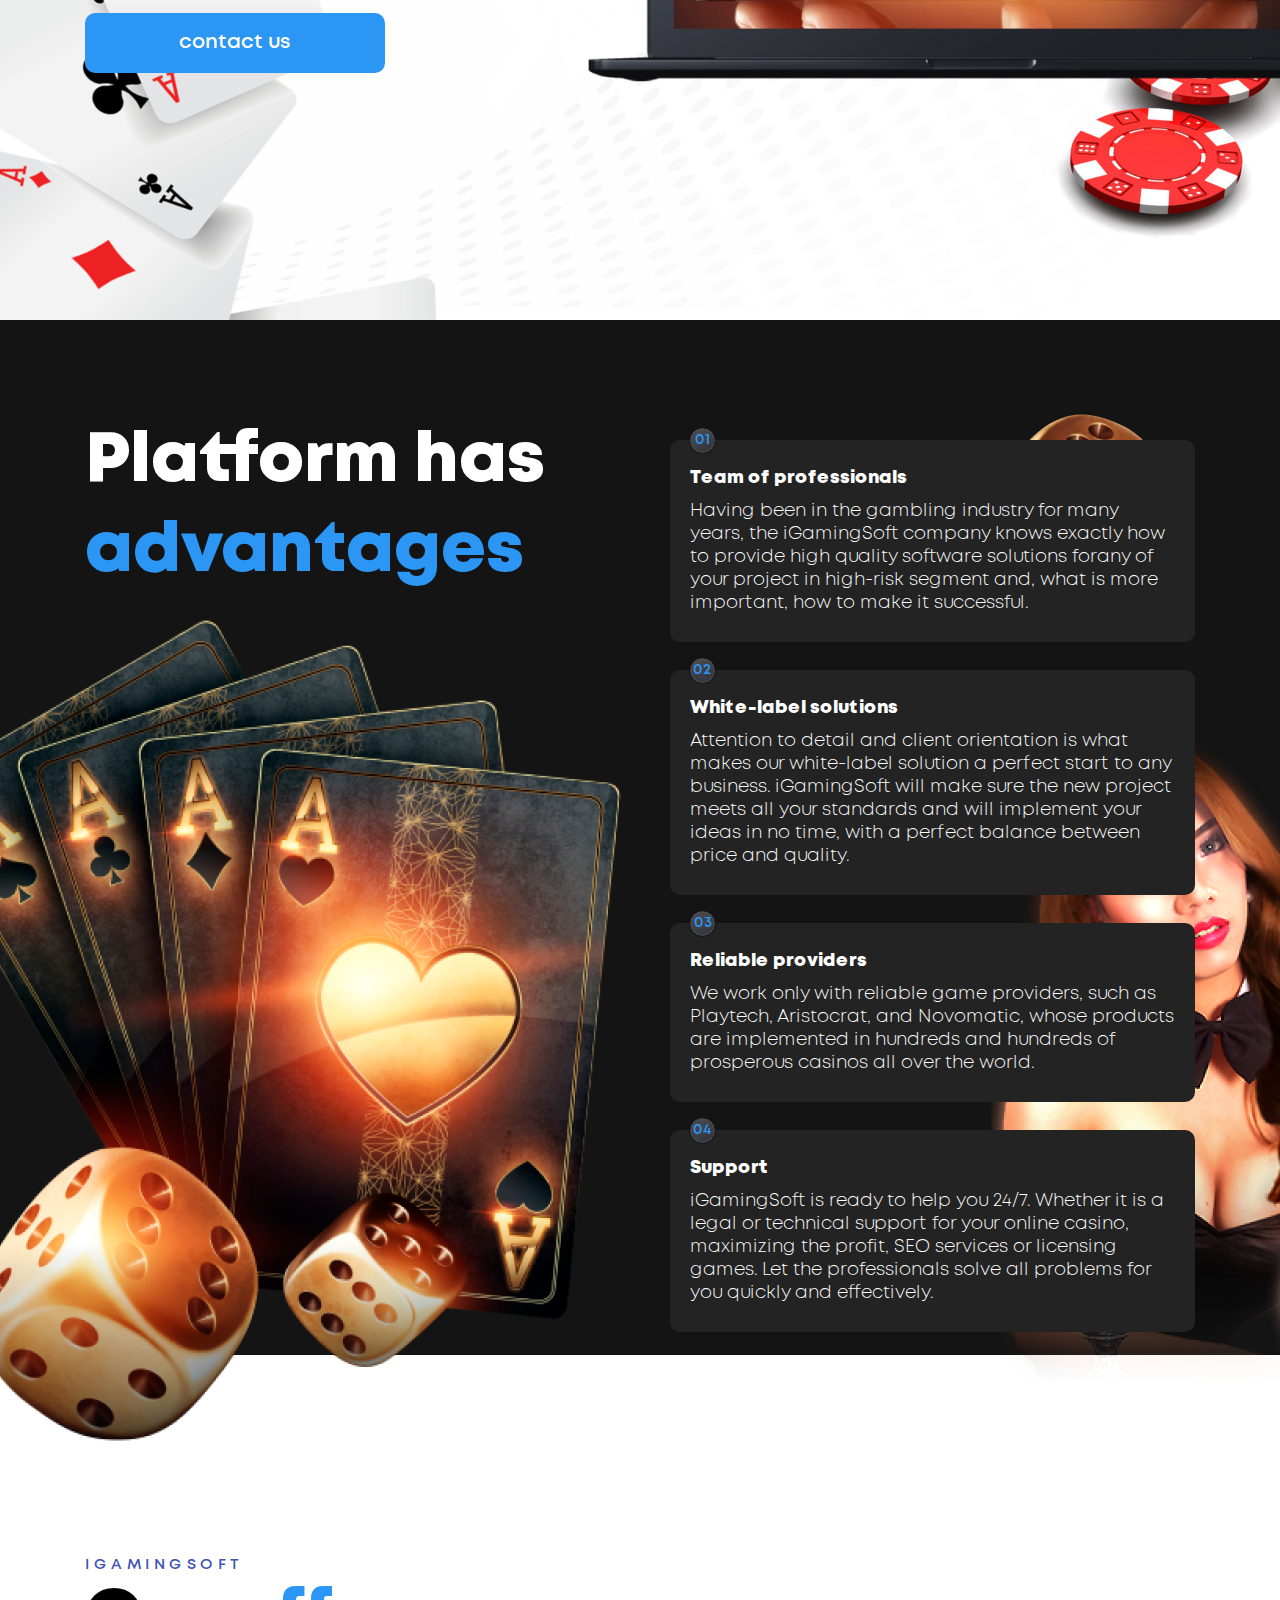
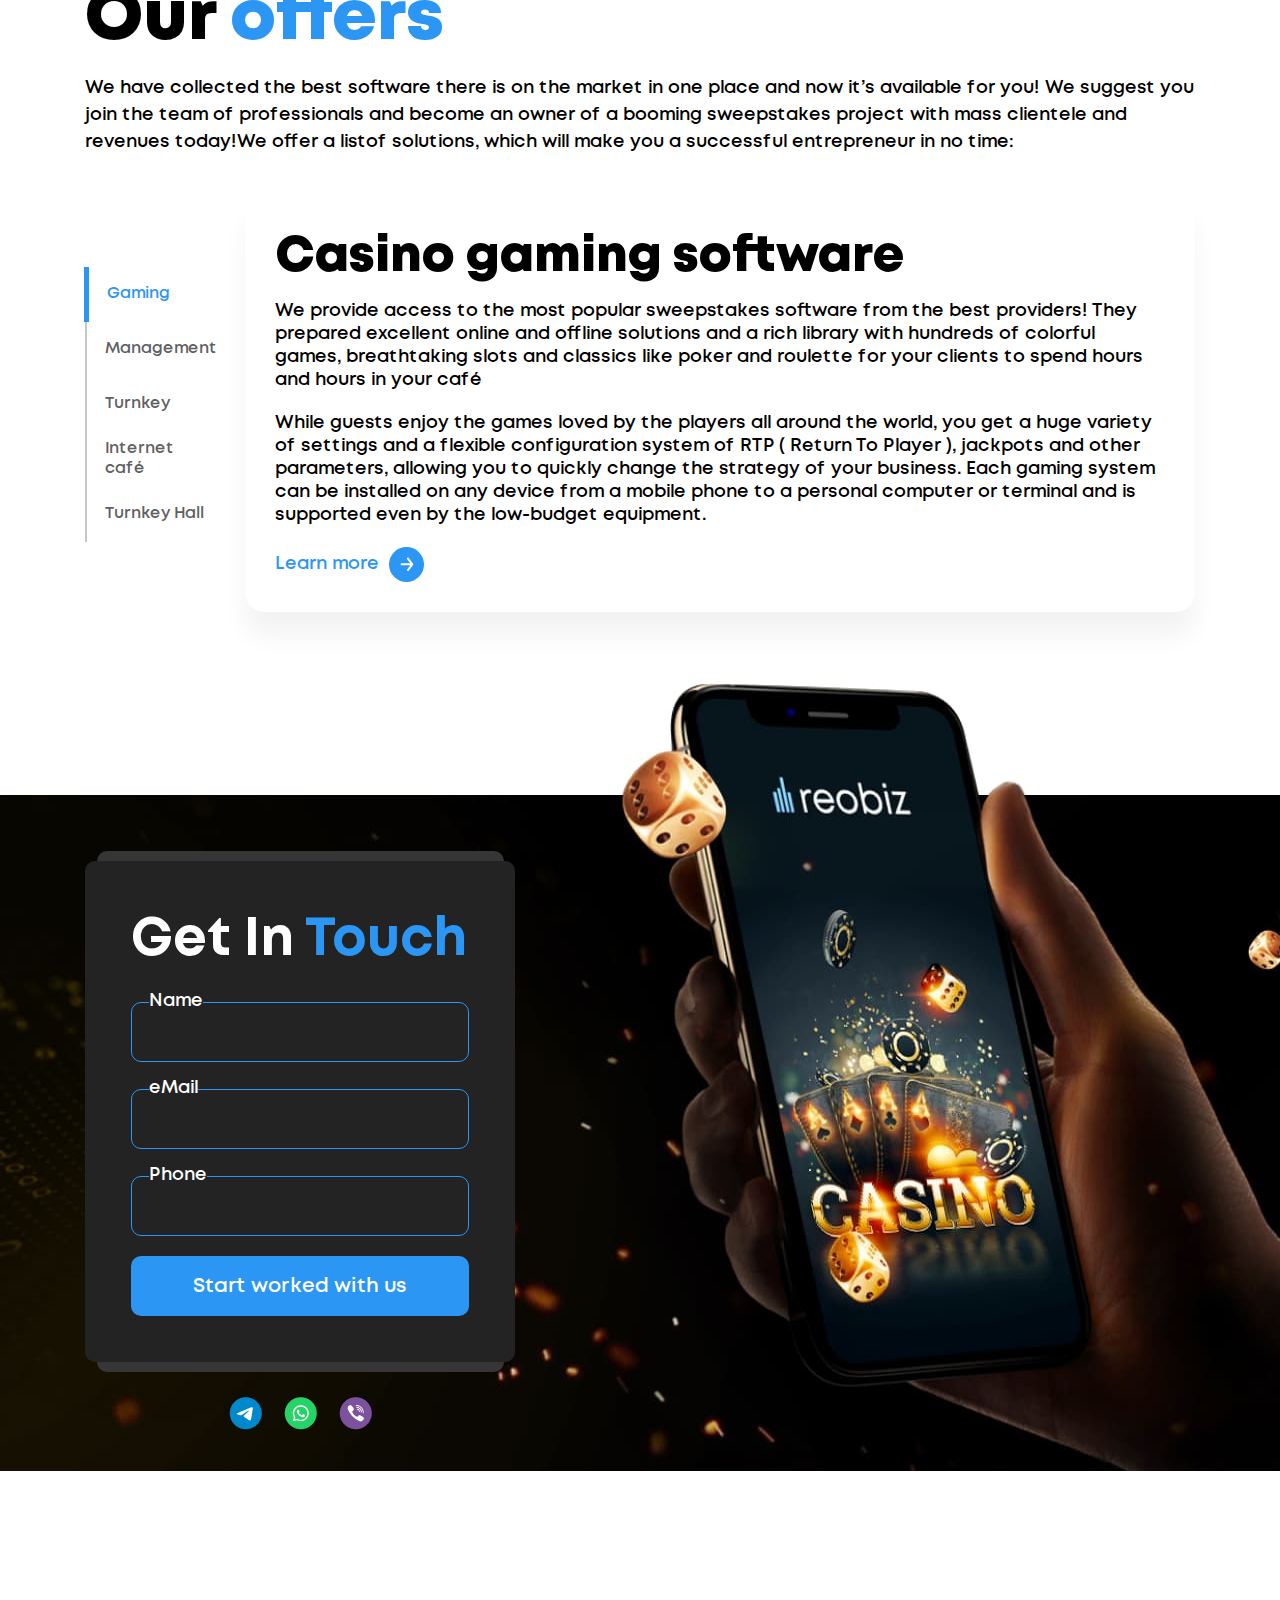
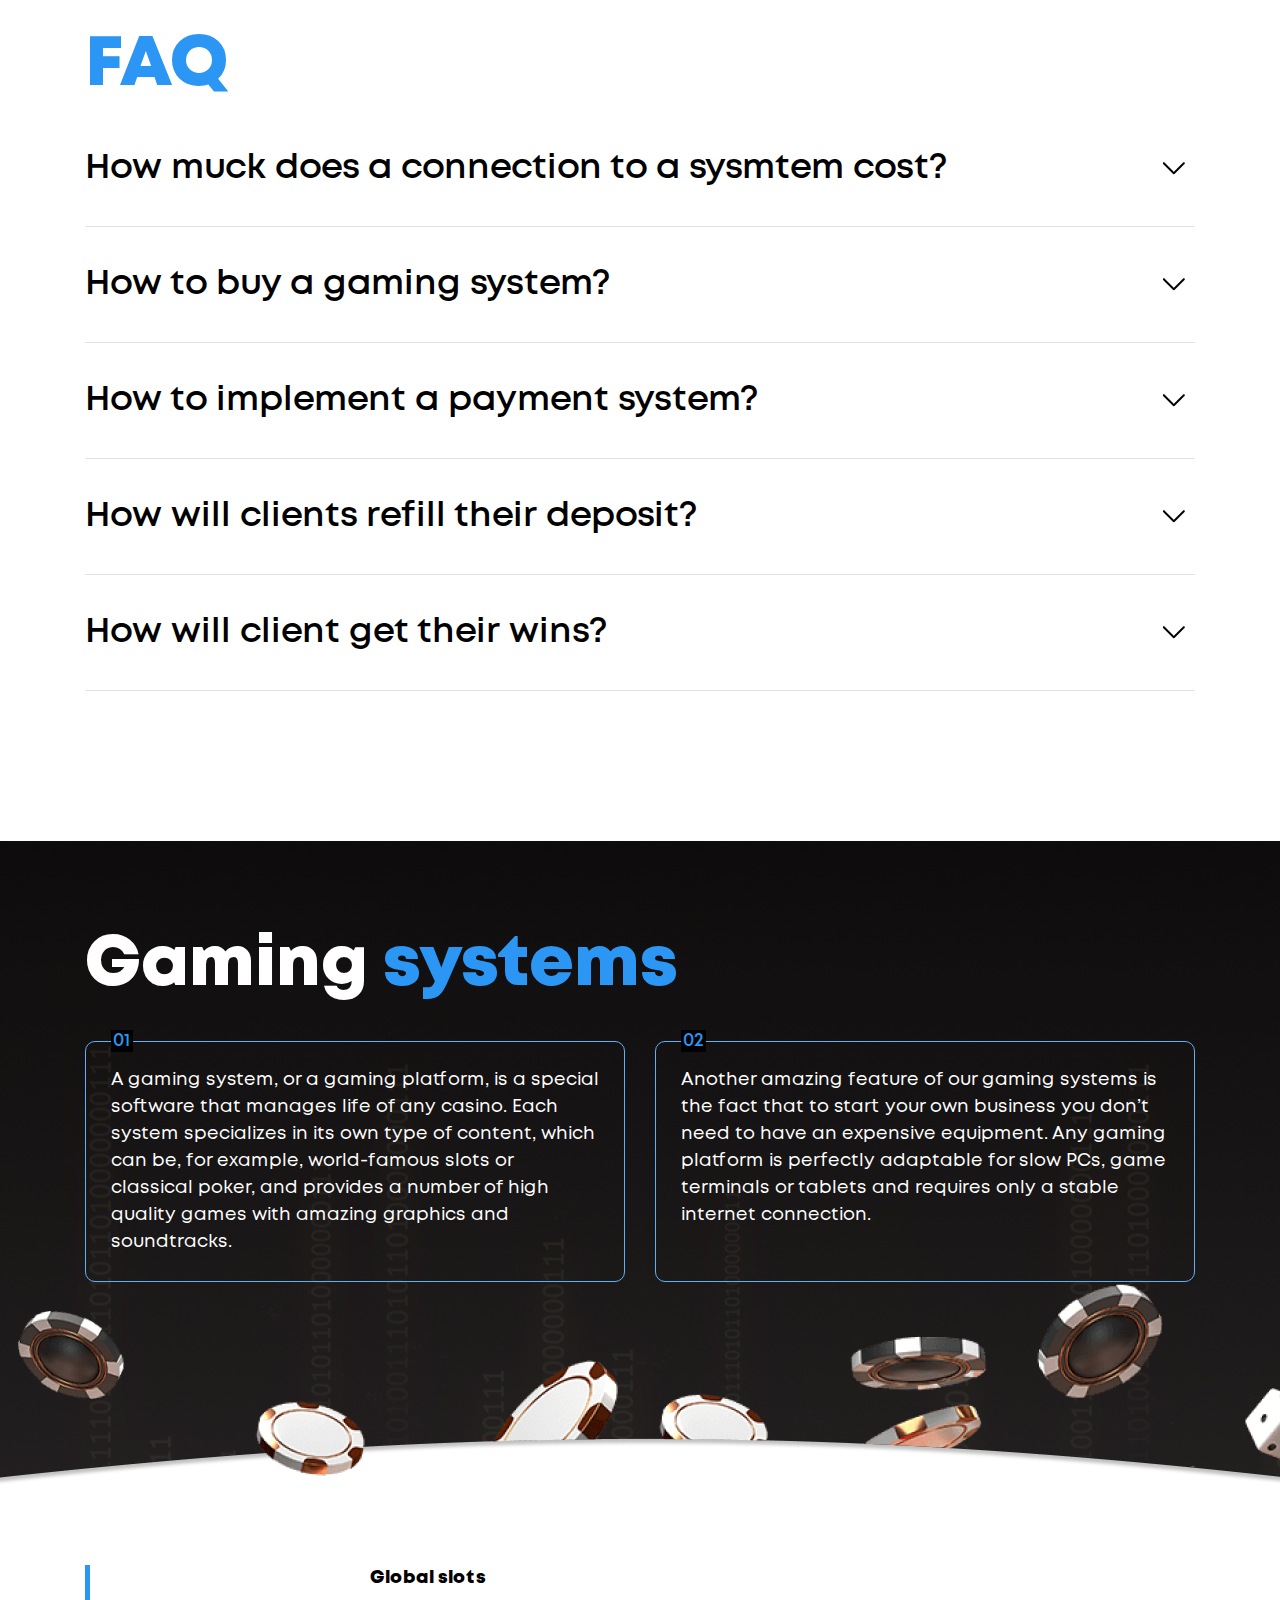
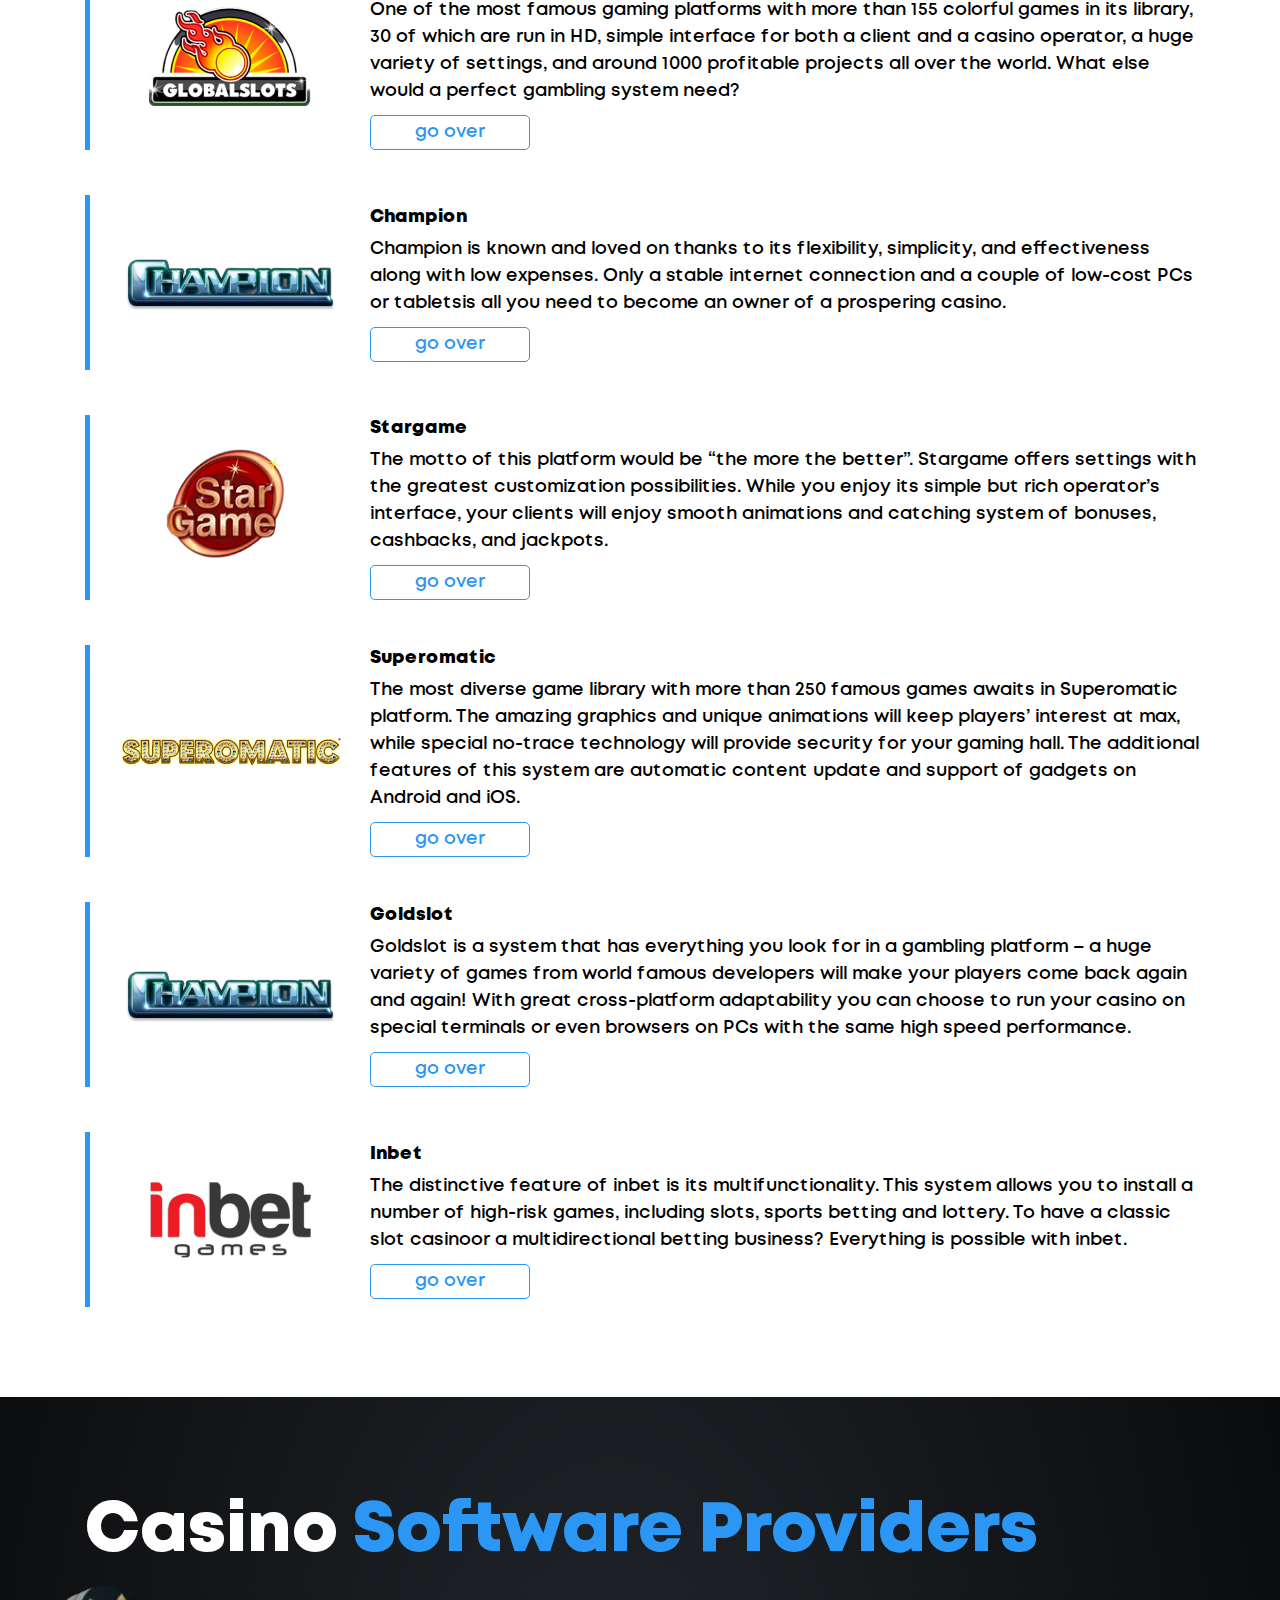
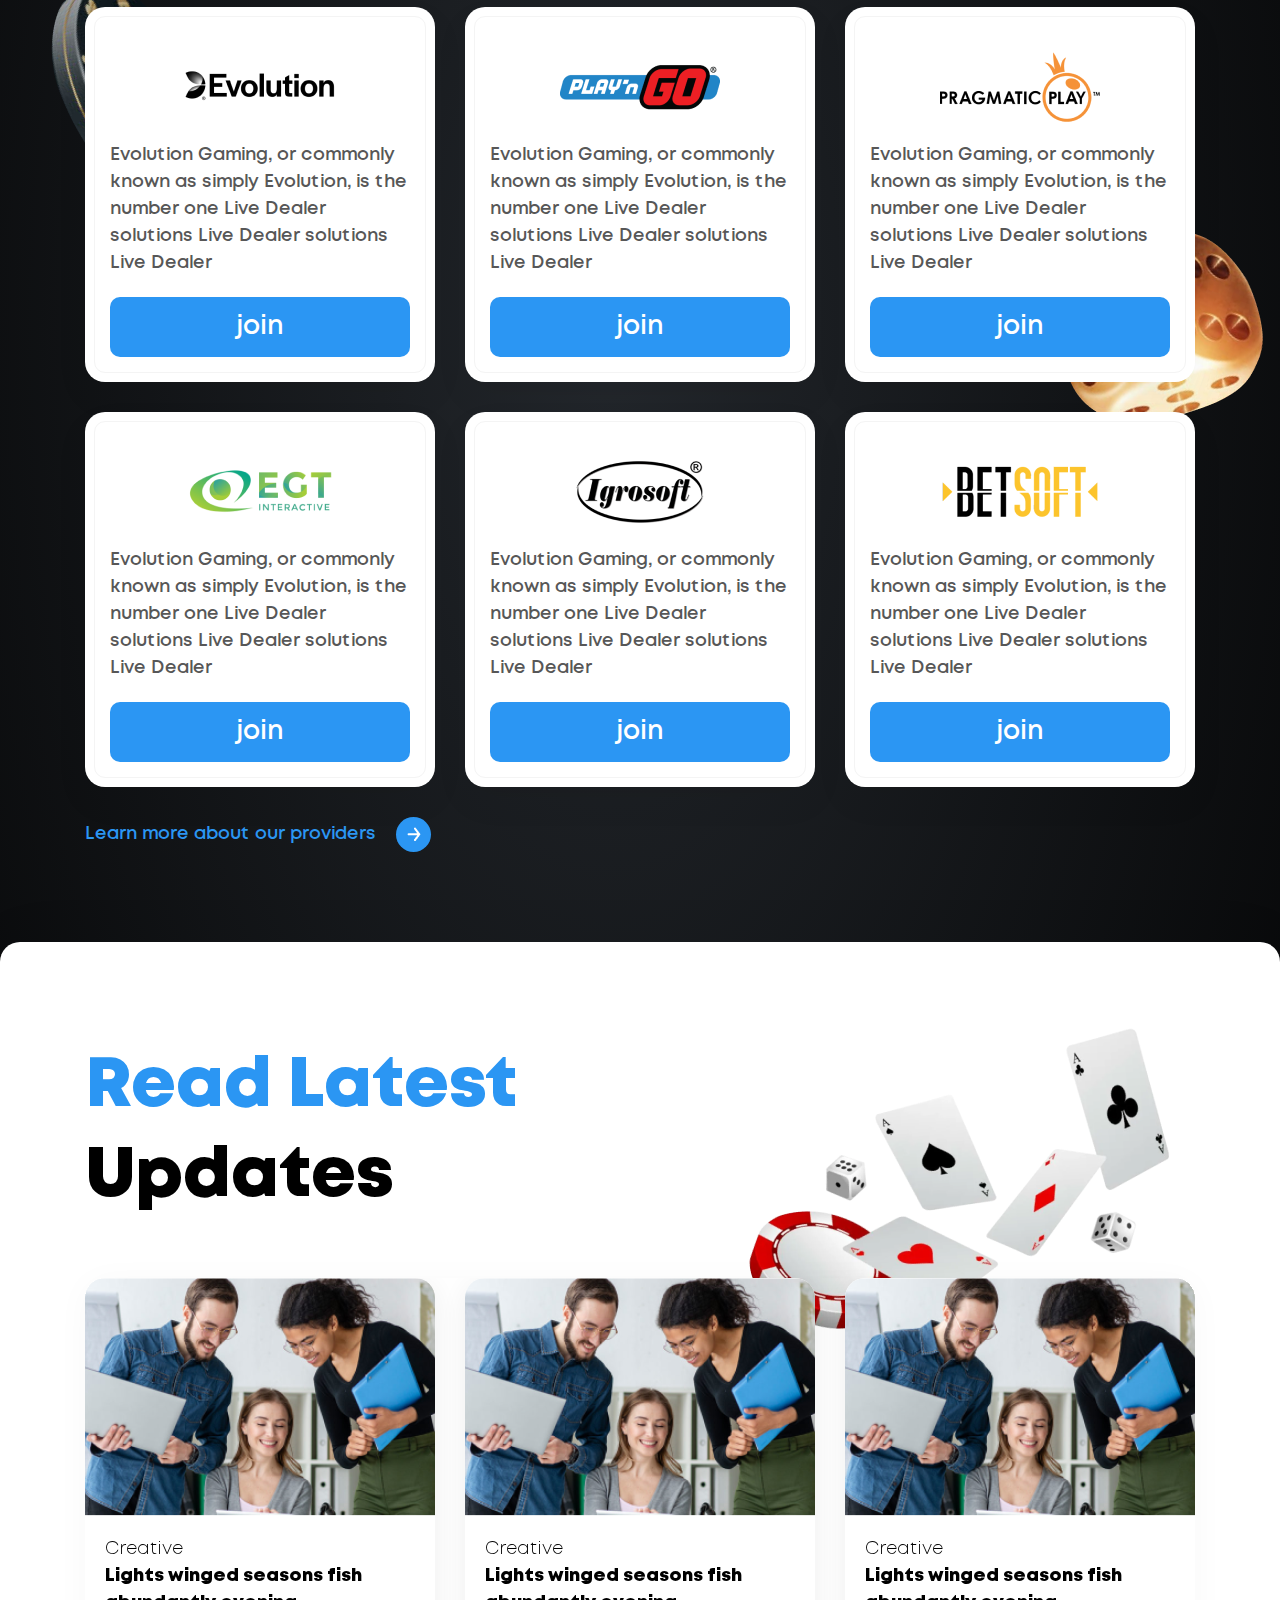
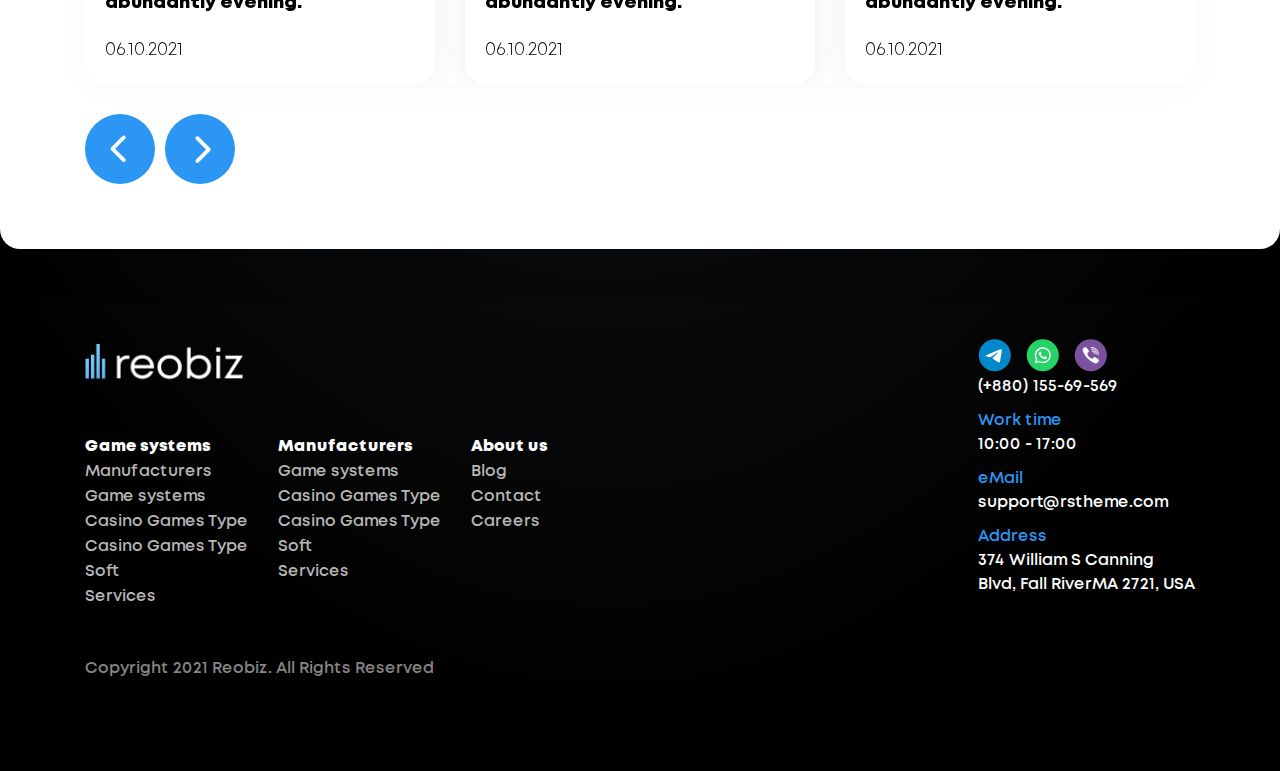
==== commit 2314a19a: "update 28.10.2021" ====
--- a/index.html
+++ b/index.html
@@ -21,6 +21,11 @@
             </div>
             <div class="popup-callback__field">
                 <div class="popup-callback__label">Phone</div><input class="popup-callback__input" type="text" name="phone" />
+            </div>
+            <div class="popup-callback__radio-fields">
+                <div class="radio-btn"><img class="radio-btn__img" src="assets/images/telegram.png" alt="" /><input class="radio-btn__input" type="radio" name="messandger" id="messandger-1" checked="checked" /><label class="radio-btn__label" for="messandger-1"></label></div>
+                <div class="radio-btn"><img class="radio-btn__img" src="assets/images/whatsapp.png" alt="" /><input class="radio-btn__input" type="radio" name="messandger" id="messandger-2" /><label class="radio-btn__label" for="messandger-2"></label></div>
+                <div class="radio-btn"><img class="radio-btn__img" src="assets/images/viber.png" alt="" /><input class="radio-btn__input" type="radio" name="messandger" id="messandger-3" /><label class="radio-btn__label" for="messandger-3"></label></div>
             </div><button class="popup-callback__btn">Send<img class="popup-callback__icon" src="assets/images/arrow-disc.png" alt="" /></button>
         </form>
     </div>
@@ -46,7 +51,7 @@
         </header>
         <div class="slogan">
             <h1 class="slogan__title">IGamingSoft</h1>
-            <div class="slogan__subtitle">Providing best gambling software solutions with excellence in every detail.</div><a class="slogan__btn" href="">Contact us</a>
+            <div class="slogan__subtitle">Providing best gambling software solutions with excellence in every detail.</div><a class="slogan__btn" href="#system">Contact us</a>
         </div><a class="next-slide" href=""><img class="next-slide__icon" src="assets/images/arrow-down.png" alt="" /></a>
     </div>
     <div class="about-us">
@@ -214,7 +219,7 @@
             </div>
         </div>
     </div>
-    <div class="system">
+    <div class="system" id="system">
         <div class="system__container">
             <h2 class="system__title">Gaming <span class="blue">systems</span></h2>
             <div class="system__list">
@@ -358,8 +363,7 @@
                 </div>
                 <div class="footer__col">
                     <div class="socials footer__socials"><a class="socials__link" href=""><img class="socials__icon" src="assets/images/telegram.png" alt="" /></a><a class="socials__link" href=""><img class="socials__icon" src="assets/images/whatsapp.png" alt="" /></a><a class="socials__link" href=""><img class="socials__icon" src="assets/images/viber.png" alt="" /></a></div>
-                    <div class="footer__contacts">
-                        <div class="footer__label">Phone</div><a class="footer__link" href="tel:+88015569569">(+880) 155-69-569</a>
+                    <div class="footer__contacts"><a class="footer__link" href="tel:+88015569569">(+880) 155-69-569</a>
                         <div class="footer__label">Work time</div>
                         <div class="footer__text">10:00 - 17:00</div>
                         <div class="footer__label">eMail</div><a class="footer__link" href="mailto:support@rstheme.com">support@rstheme.com</a>
--- a/assets/styles/index.css
+++ b/assets/styles/index.css
@@ -1817,7 +1817,6 @@
     -webkit-box-direction: normal;
     -ms-flex-direction: column;
     flex-direction: column;
-    margin-top: 60px;
 }
 
 .footer__label {
@@ -1942,7 +1941,7 @@
     position: relative;
     z-index: 11;
     width: 410px;
-    height: 330px;
+    height: 380px;
     padding: 40px;
     -webkit-box-sizing: border-box;
     box-sizing: border-box;
@@ -1954,6 +1953,17 @@
     width: 100%;
     height: 60px;
     position: relative;
+    margin-bottom: 25px;
+}
+
+.popup-callback__radio-fields {
+    display: -webkit-box;
+    display: -ms-flexbox;
+    display: flex;
+    -webkit-box-align: center;
+    -ms-flex-align: center;
+    align-items: center;
+    grid-gap: 20px;
     margin-bottom: 25px;
 }
 
@@ -2016,6 +2026,57 @@
     -webkit-box-pack: justify;
     -ms-flex-pack: justify;
     justify-content: space-between;
+    -ms-flex-negative: 0;
+    flex-shrink: 0;
+}
+
+.radio-btn {
+    display: -webkit-box;
+    display: -ms-flexbox;
+    display: flex;
+    -webkit-box-align: end;
+    -ms-flex-align: end;
+    align-items: flex-end;
+}
+
+.radio-btn__img {
+    -ms-flex-negative: 0;
+    flex-shrink: 0;
+    margin-right: 5px;
+}
+
+.radio-btn__input {
+    display: none;
+}
+
+.radio-btn__label {
+    width: 30px;
+    height: 30px;
+    -webkit-box-sizing: border-box;
+    box-sizing: border-box;
+    border: 1px solid #2B96F3;
+    border-radius: 20px;
+    cursor: pointer;
+    background: transparent;
+    display: -webkit-box;
+    display: -ms-flexbox;
+    display: flex;
+    -webkit-box-align: center;
+    -ms-flex-align: center;
+    align-items: center;
+    -webkit-box-pack: center;
+    -ms-flex-pack: center;
+    justify-content: center;
+}
+
+.radio-btn__input:checked+label::before {
+    content: '';
+    width: 16px;
+    height: 16px;
+    -webkit-box-sizing: border-box;
+    box-sizing: border-box;
+    border-radius: 20px;
+    background: #2B96F3;
 }
 
 @media screen and (max-width: 991px) {
@@ -2121,7 +2182,7 @@
 
     .updates__container {
         padding-top: 50px;
-        padding-bottom: 130px;
+        padding-bottom: 150px;
     }
 
     .updates__img {
@@ -2148,6 +2209,11 @@
         flex-direction: column;
     }
 
+    .slogan {
+        padding: 30px 0;
+        background-color: rgba(0, 0, 0, 0.8);
+    }
+
     .slogan__title {
         font-size: 36px;
         line-height: 40px;
@@ -2161,10 +2227,6 @@
         padding-top: 30px;
     }
 
-    .about-us__container {
-        padding-bottom: 30px !important;
-    }
-
     .about-us__title {
         font-size: 36px;
         line-height: 40px;
@@ -2174,8 +2236,9 @@
         width: 280px;
     }
 
-    .features__col {
-        margin-top: 30px !important;
+    .about-us__btn {
+        width: 100%;
+        max-width: 360px;
     }
 
     .features__title {
@@ -2183,12 +2246,8 @@
         line-height: 40px;
     }
 
-    .offers__container {
-        padding-bottom: 30px !important;
-    }
-
     .offers__brand {
-        margin-top: 30px !important;
+        margin-top: 50px !important;
     }
 
     .offers__title {
@@ -2269,8 +2328,8 @@
     }
 
     .faq__container {
-        padding-top: 30px !important;
-        padding-bottom: 30px !important;
+        padding-top: 50px !important;
+        padding-bottom: 50px !important;
     }
 
     .faq__title {
@@ -2294,7 +2353,7 @@
 
     .system__container {
         min-height: auto !important;
-        padding-bottom: 30px;
+        padding-bottom: 50px;
     }
 
     .system__title {
@@ -2302,13 +2361,8 @@
         line-height: 40px;
     }
 
-    .system__title {
-        margin-top: 30px;
-    }
-
     .soft__container {
-        padding-top: 30px;
-        padding-bottom: 30px;
+        padding-bottom: 50px;
     }
 
     .soft__item {
@@ -2316,18 +2370,13 @@
         -webkit-box-direction: normal;
         -ms-flex-direction: column;
         flex-direction: column;
-        border-bottom: 5px solid #2B96F3;
+        border-bottom: 2px solid #2B96F3;
         border-left: none;
         padding-bottom: 30px;
     }
 
     .soft__img-wrap {
         margin-bottom: 20px;
-    }
-
-    .providers__container {
-        padding-top: 30px !important;
-        padding-bottom: 30px !important;
     }
 
     .providers__title {
@@ -2345,10 +2394,6 @@
         width: 100%;
     }
 
-    .updates__container {
-        padding-top: 30px !important;
-    }
-
     .updates__title {
         font-size: 36px;
         line-height: 40px;
@@ -2373,10 +2418,6 @@
         margin-top: 30px;
     }
 
-    .footer__contacts {
-        margin-top: 30px;
-    }
-
     .popup-callback__btn {
         width: 280px;
     }
@@ -2396,7 +2437,7 @@
 
     .features__container {
         height: auto;
-        padding-bottom: 30px;
+        padding-bottom: 50px;
     }
 
     .features__item {
@@ -2425,6 +2466,23 @@
 }
 
 @media screen and (max-width: 767px) {
+    .offers__container {
+        padding-bottom: 50px !important;
+    }
+
+    .capture {
+        background-position: bottom left;
+    }
+
+    .capture__container {
+        min-height: auto;
+        padding-bottom: 50px;
+    }
+
+    .capture__form {
+        margin-top: 60px;
+    }
+
     .system {
         background-size: cover;
     }
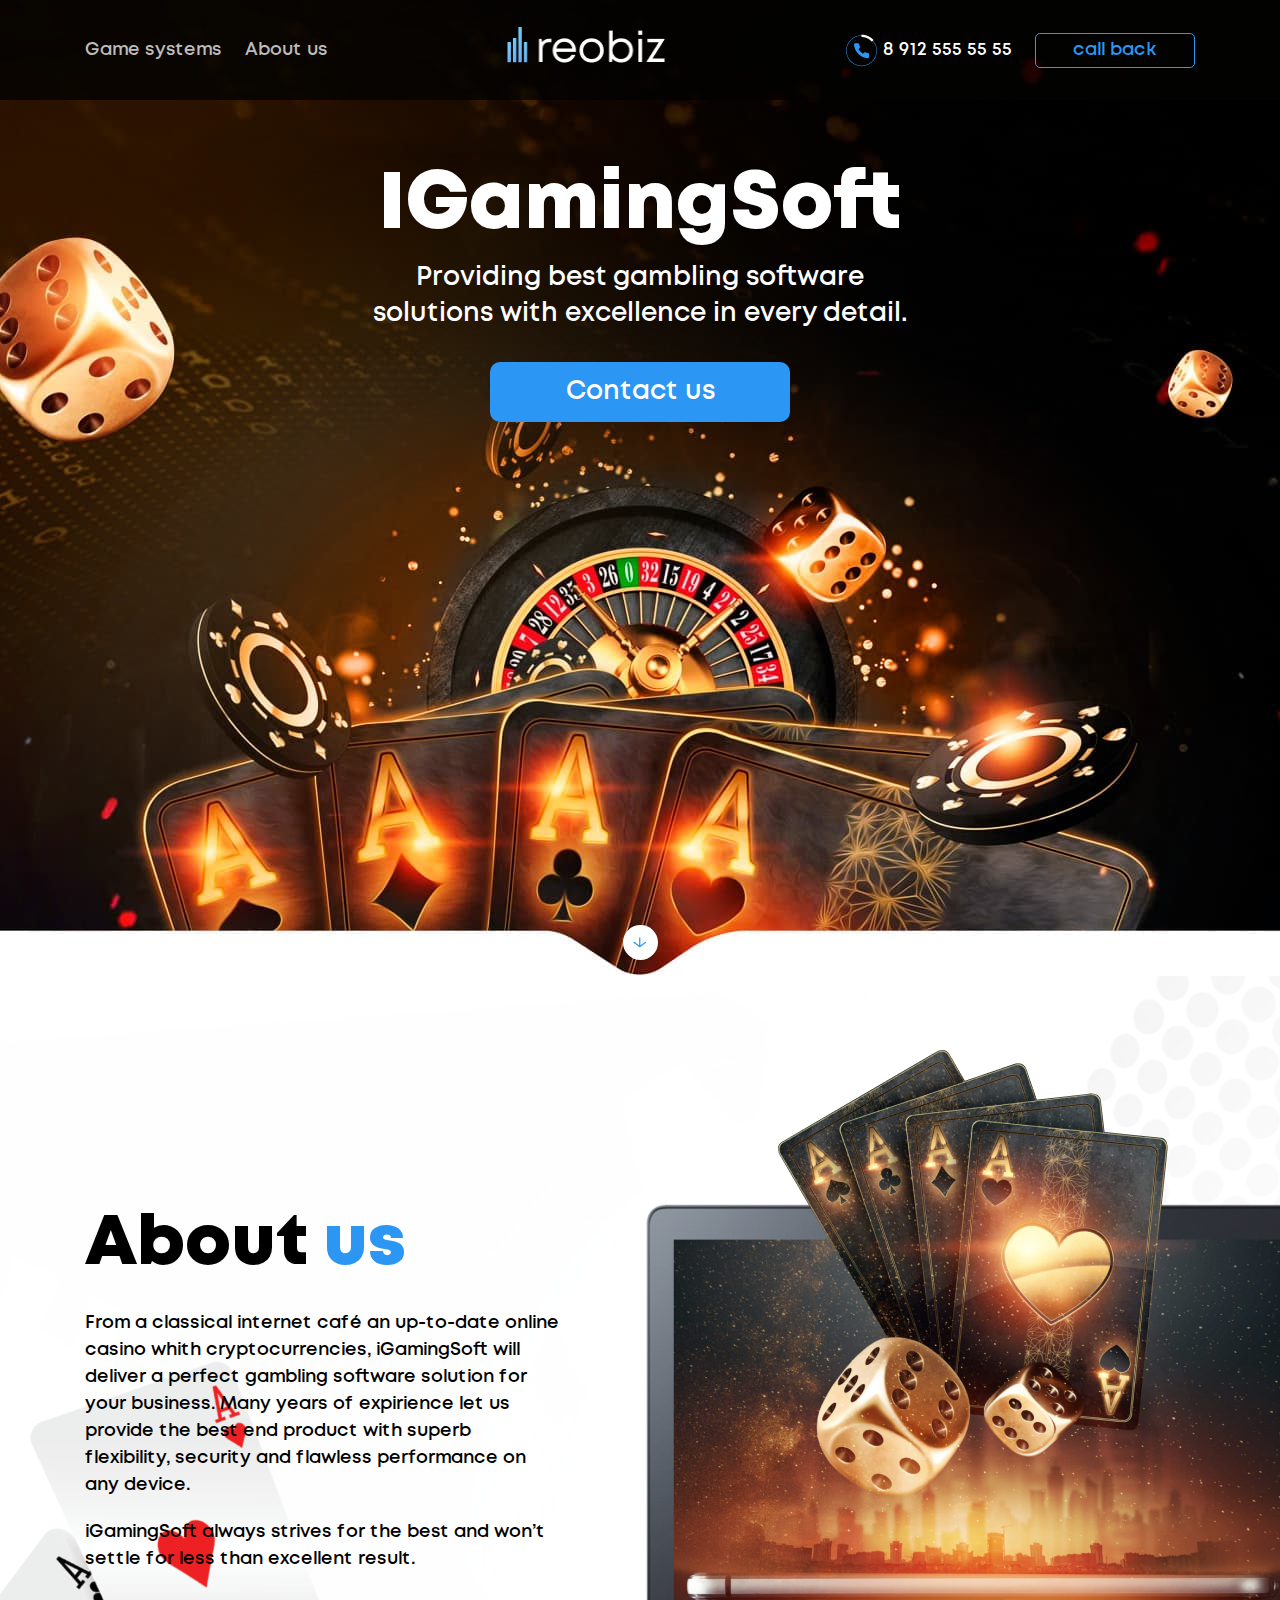
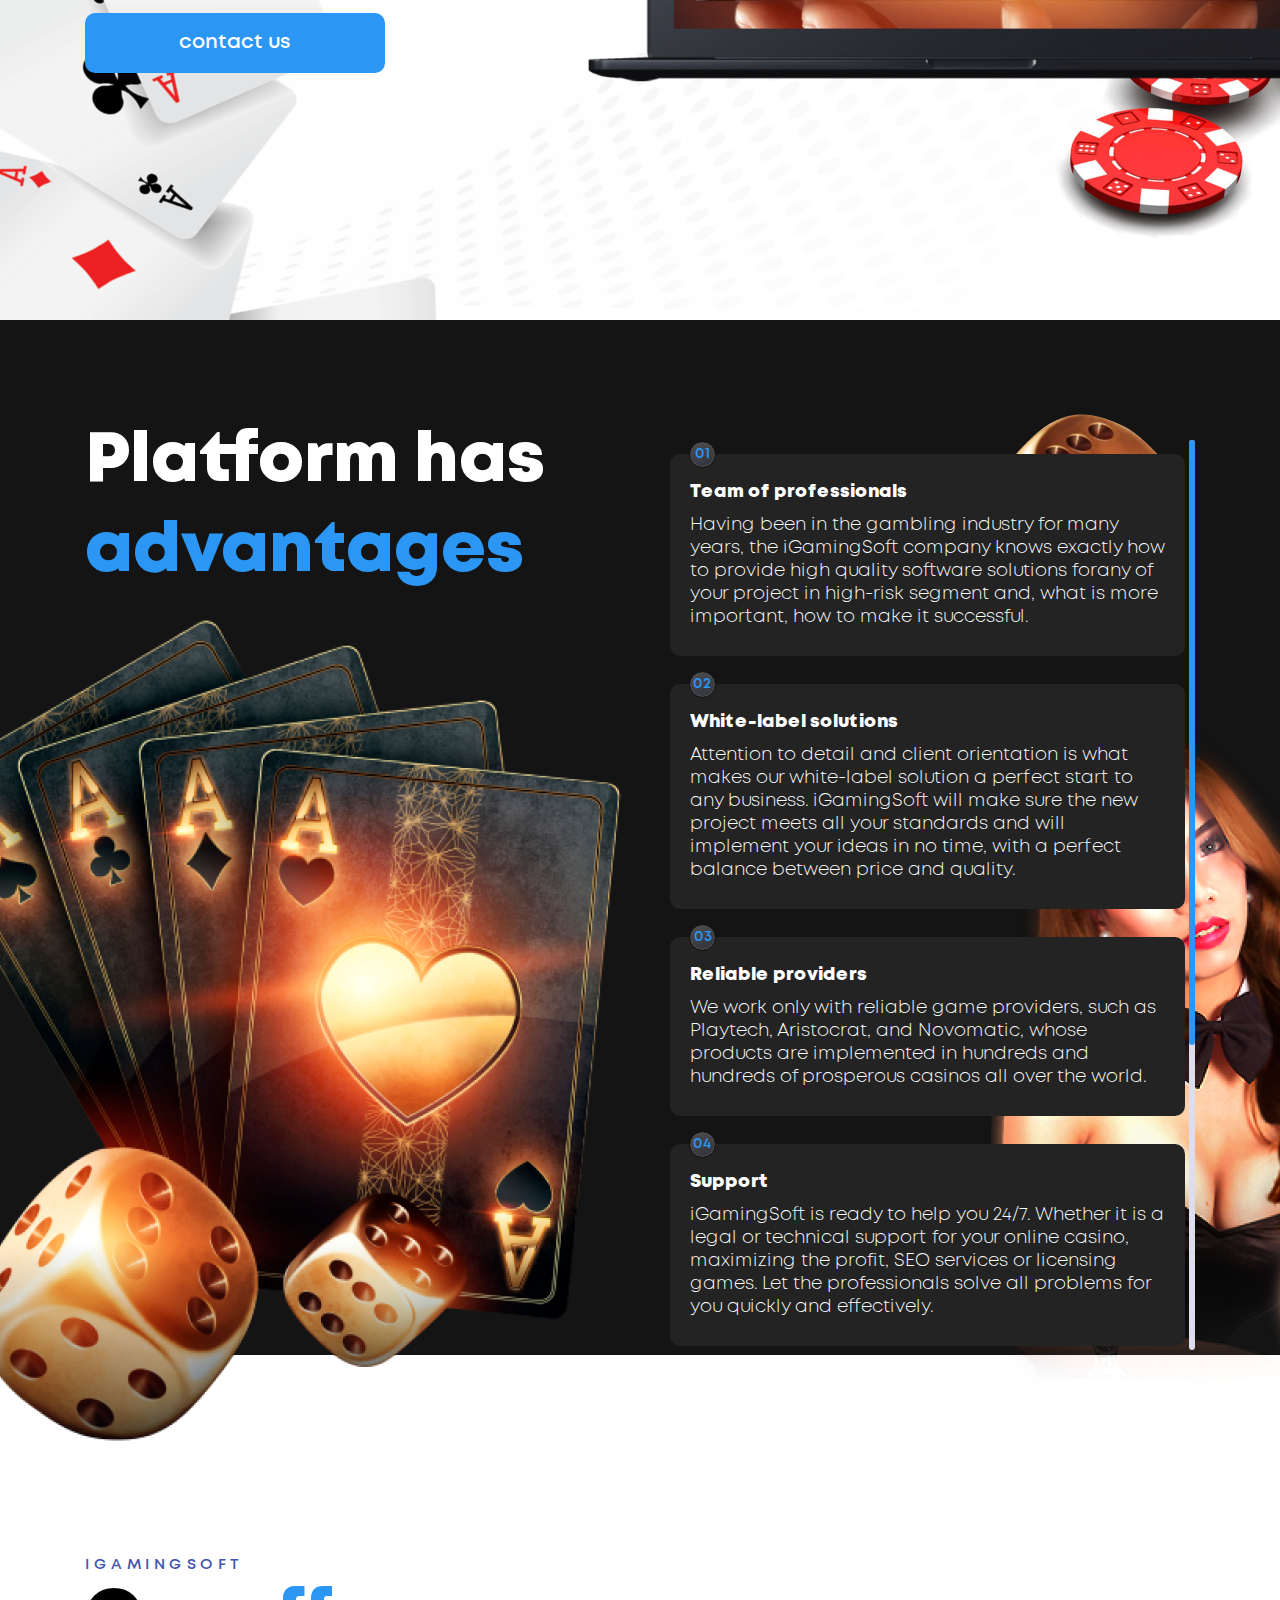
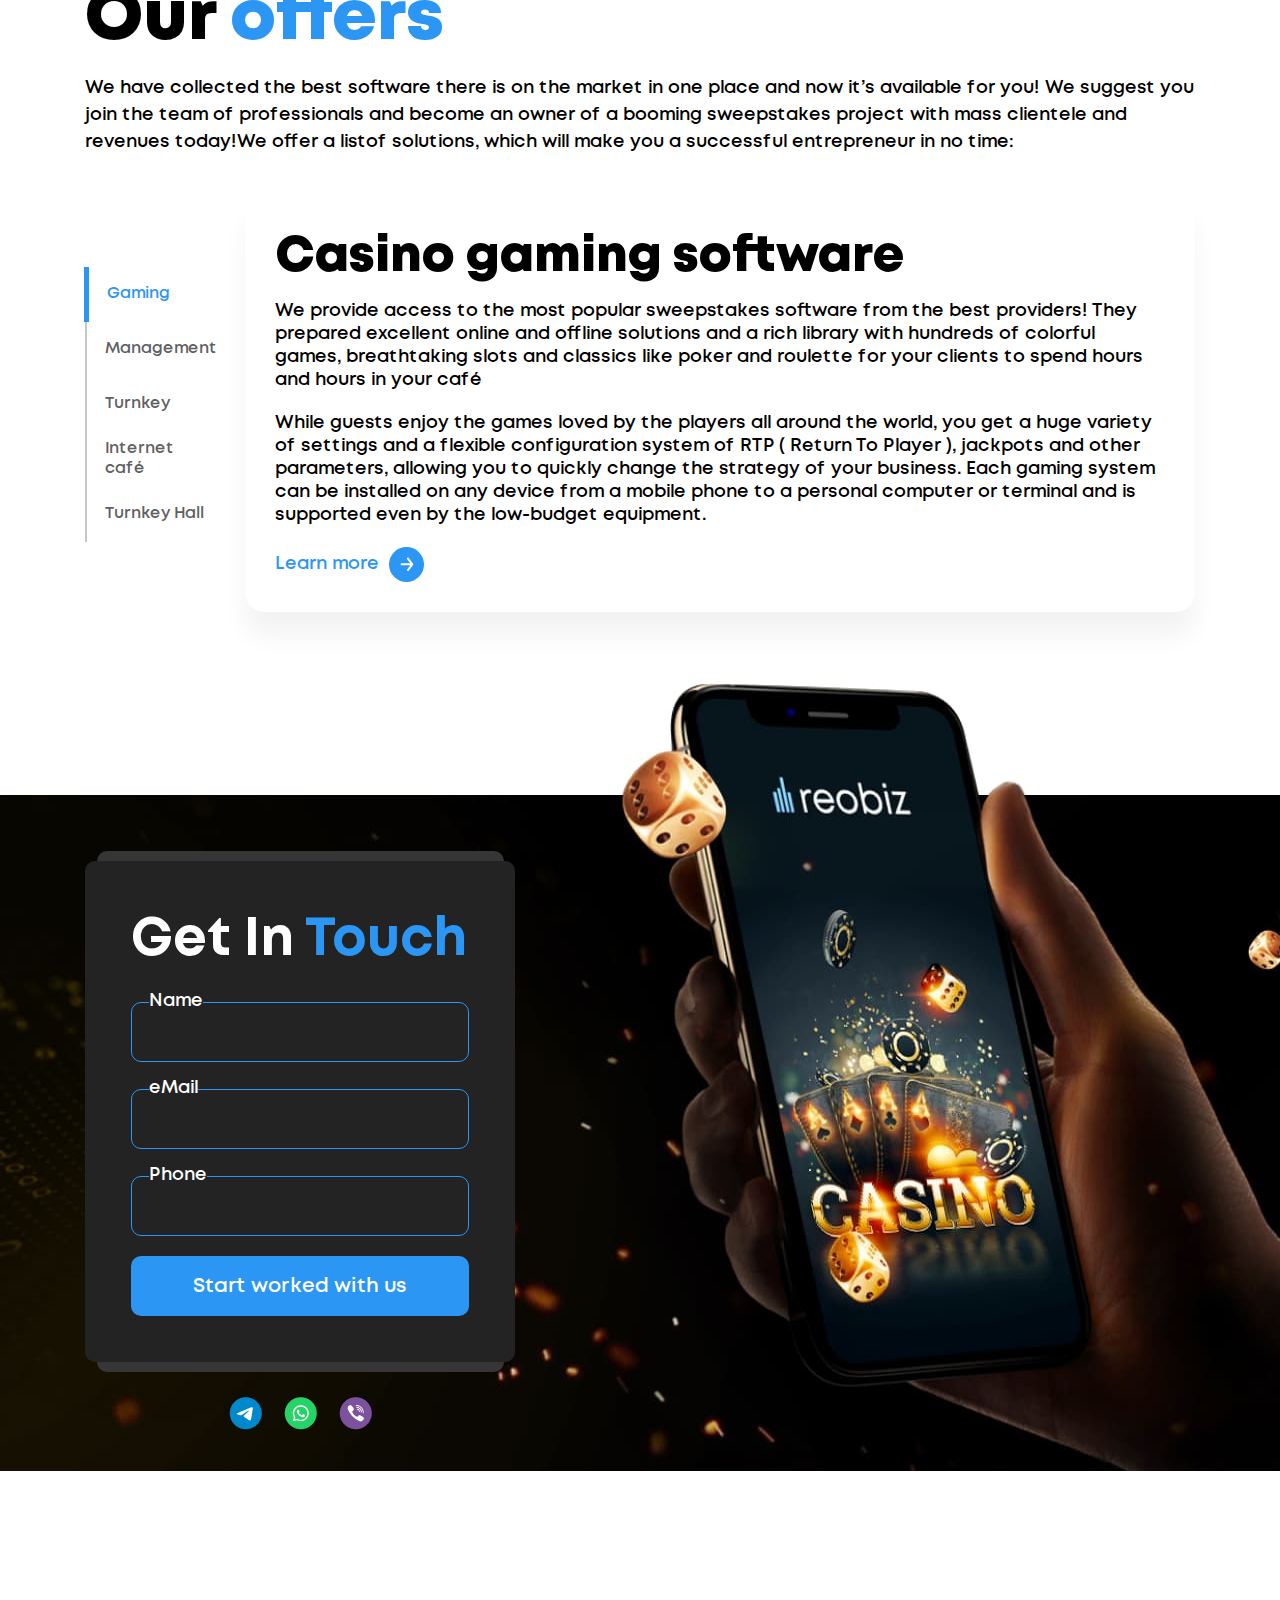
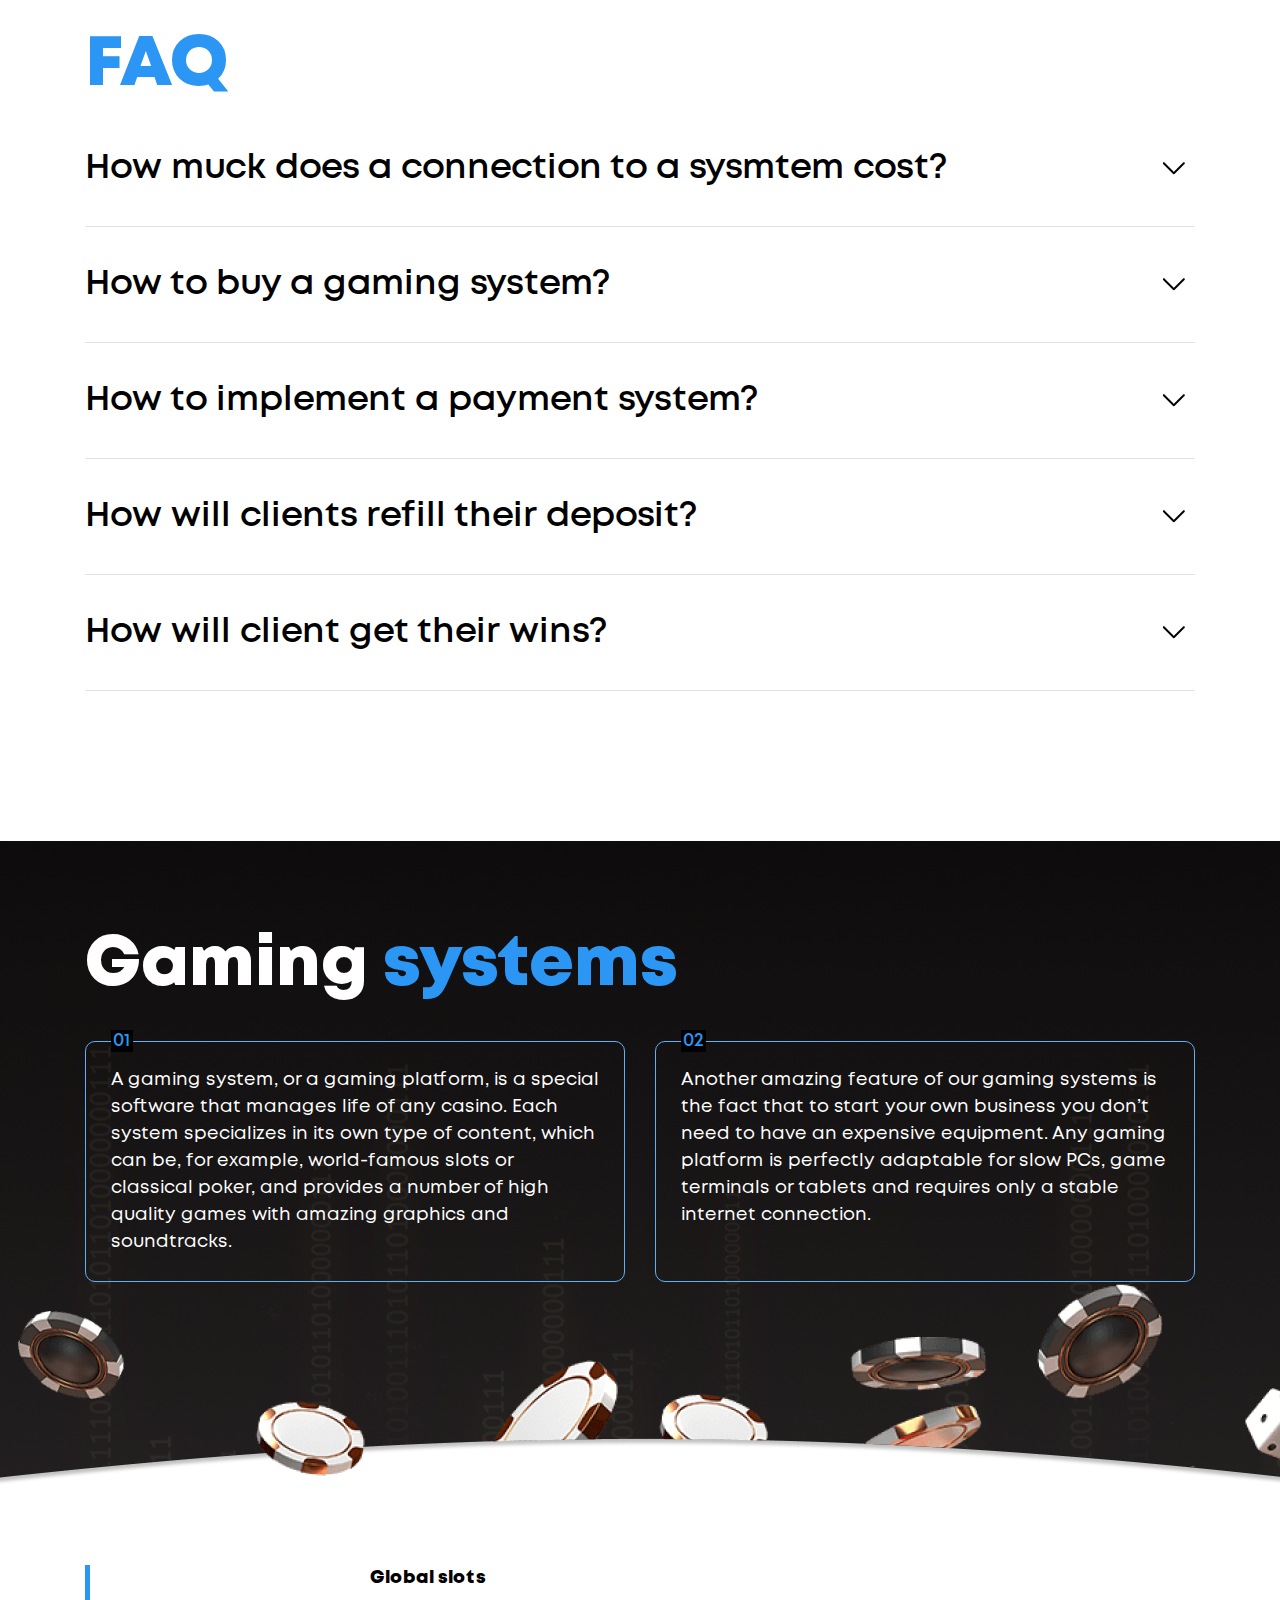
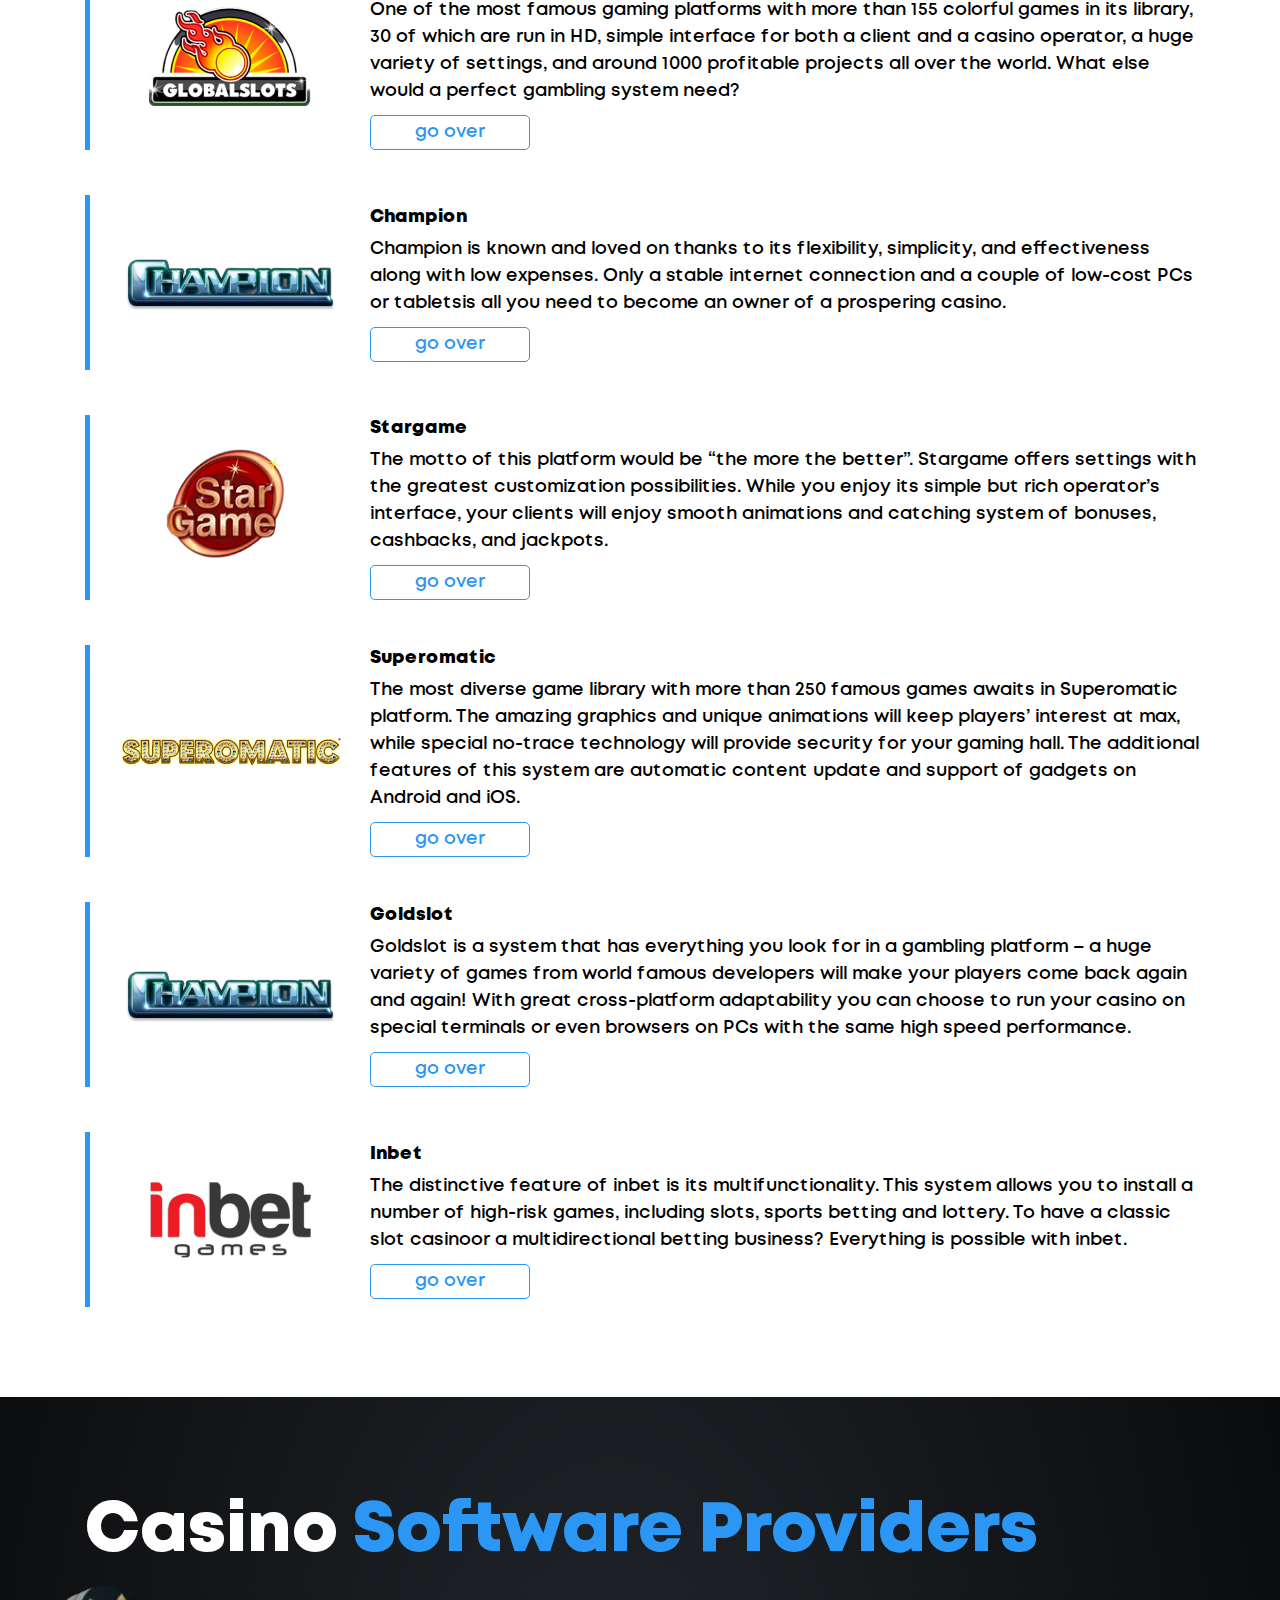
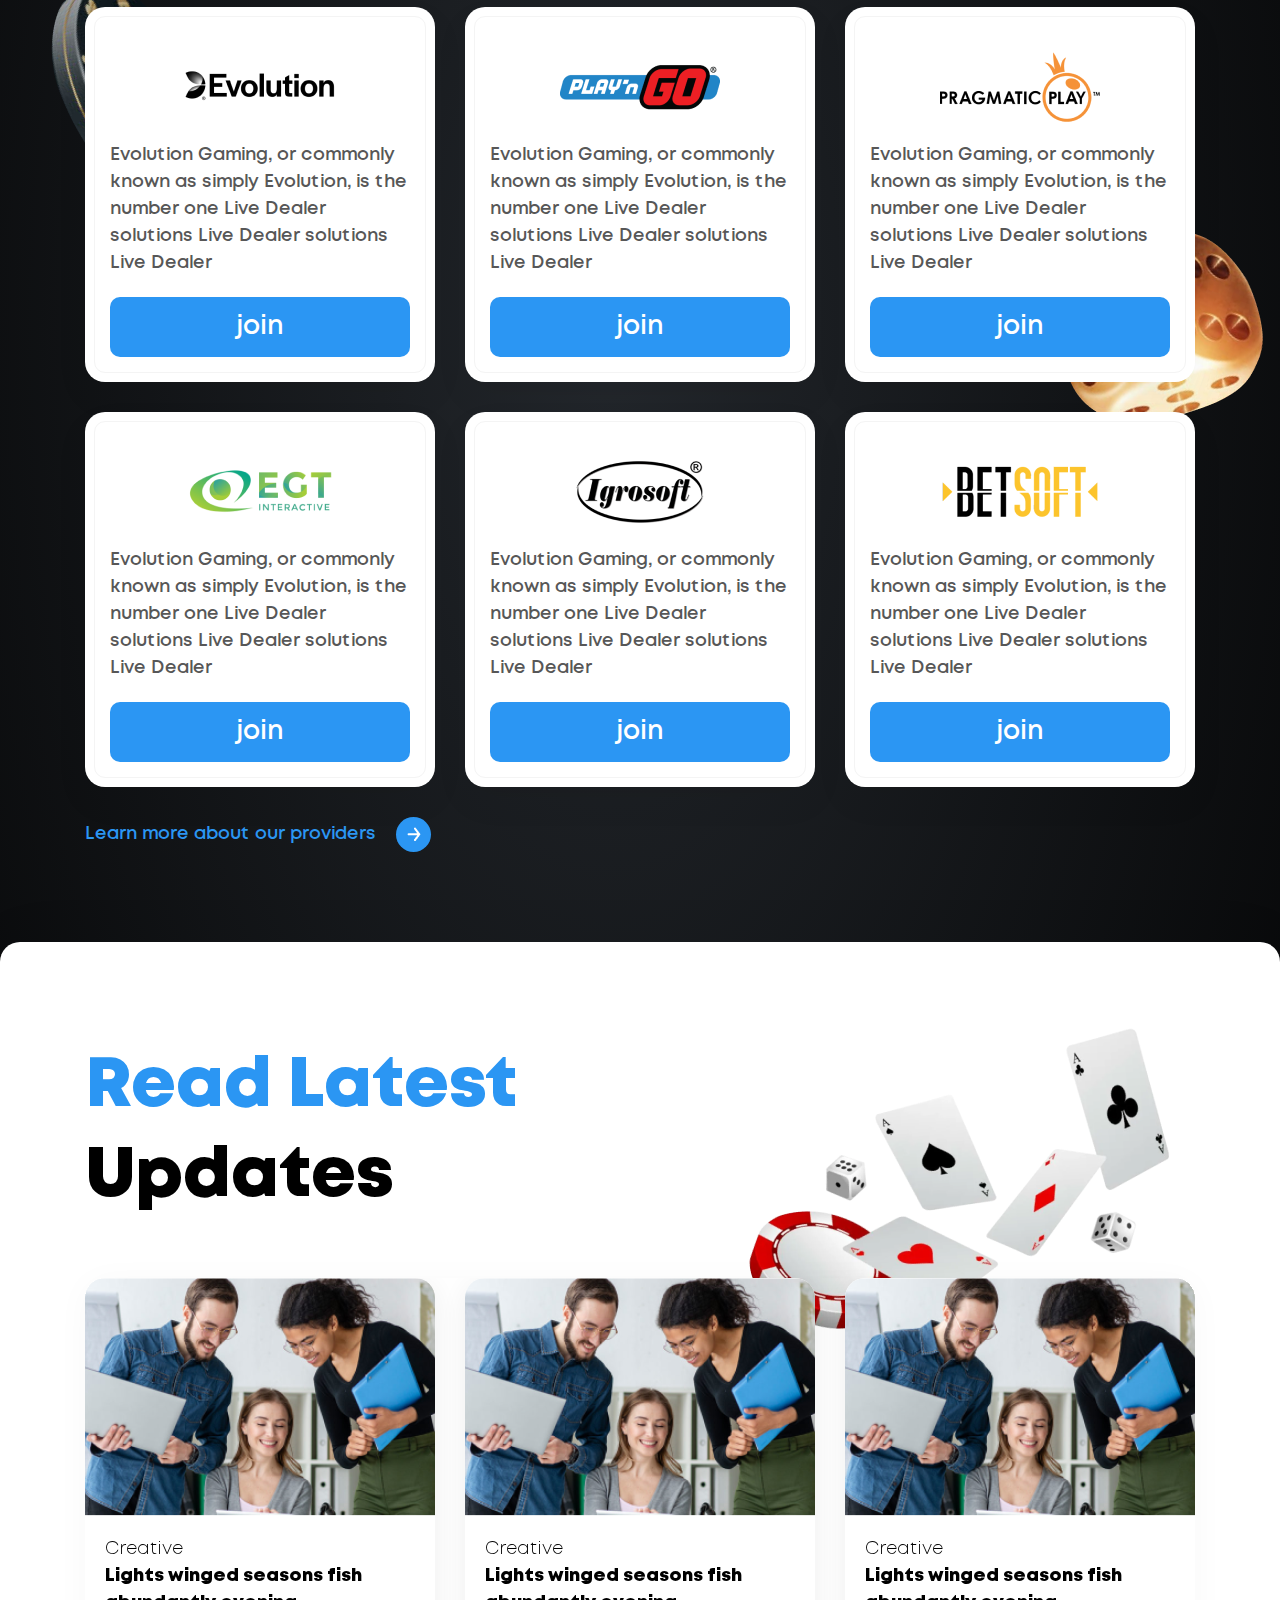
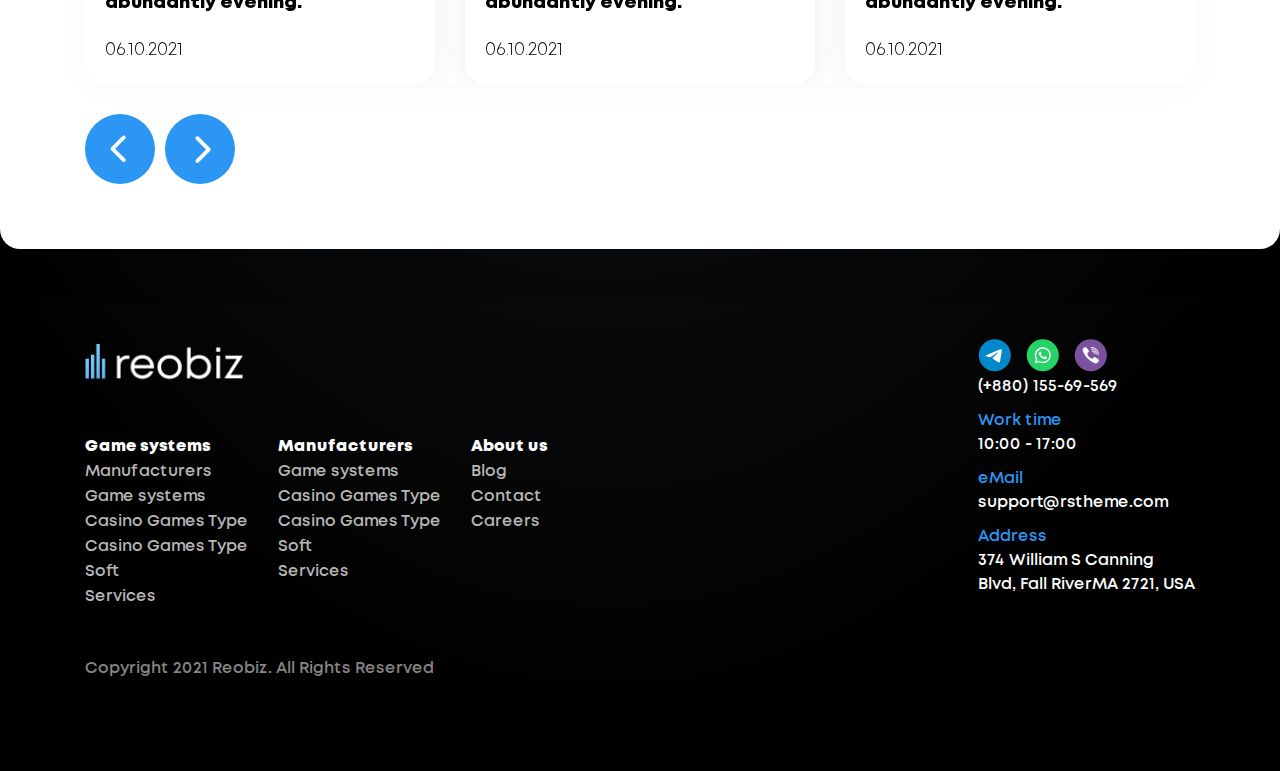
==== commit 6ff3b26b: "add scrollbar for features" ====
--- a/index.html
+++ b/index.html
@@ -10,6 +10,7 @@
     <meta name="apple-mobile-web-app-status-bar-style" content="black-translucent">
     <link rel="icon" type="image/png" href="assets/images/favicon.png">
     <link rel="stylesheet" href="assets/styles/libs/jquery.bxslider.min.css">
+    <link rel="stylesheet" href="assets/styles/libs/jquery.jscrollpane.css">
     <link rel="stylesheet" href="assets/styles/index.css">
 </head>
 
@@ -88,6 +89,16 @@
                 </div>
                 <div class="features__item">
                     <div class="features__count">04</div>
+                    <div class="features__name">Support</div>
+                    <div class="features__text">iGamingSoft is ready to help you 24/7. Whether it is a legal or technical support for your online casino, maximizing the profit, SEO services or licensing games. Let the professionals solve all problems for you quickly and effectively.</div>
+                </div>
+                <div class="features__item">
+                    <div class="features__count">05</div>
+                    <div class="features__name">Reliable providers</div>
+                    <div class="features__text">We work only with reliable game providers, such as Playtech, Aristocrat, and Novomatic, whose products are implemented in hundreds and hundreds of prosperous casinos all over the world.</div>
+                </div>
+                <div class="features__item">
+                    <div class="features__count">06</div>
                     <div class="features__name">Support</div>
                     <div class="features__text">iGamingSoft is ready to help you 24/7. Whether it is a legal or technical support for your online casino, maximizing the profit, SEO services or licensing games. Let the professionals solve all problems for you quickly and effectively.</div>
                 </div>
@@ -377,6 +388,8 @@
     <script src="assets/scripts/libs/jquery-3.5.1.min.js"></script>
     <script src="assets/scripts/libs/jquery.bxslider.min.js"></script>
     <script src="assets/scripts/libs/jquery.maskedinput.min.js"></script>
+    <script src="assets/scripts/libs/jquery.jscrollpane.min.js"></script>
+    <script src="assets/scripts/libs/jquery.mousewheel.js"></script>
     <script src="assets/scripts/index.js"></script>
 </body>
 
--- a/assets/styles/index.css
+++ b/assets/styles/index.css
@@ -695,28 +695,50 @@
 }
 
 .features__list {
-    display: -webkit-box;
-    display: -ms-flexbox;
-    display: flex;
-    -webkit-box-orient: vertical;
-    -webkit-box-direction: normal;
-    -ms-flex-direction: column;
-    flex-direction: column;
-    grid-gap: 28px;
+    width: 525px;
+    height: 910px;
+    display: -webkit-box;
+    display: -ms-flexbox;
+    display: flex;
+    -webkit-box-orient: vertical;
+    -webkit-box-direction: normal;
+    -ms-flex-direction: column;
+    flex-direction: column;
     margin: 120px 0 0 auto;
     position: relative;
     z-index: 5;
 }
 
+.features__list .jspVerticalBar {
+    width: 6px;
+    height: auto !important;
+    background: transparent;
+    border-radius: 3px !important;
+}
+
+.features__list .jspTrack {
+    border-radius: 3px !important;
+}
+
+.features__list .jspDrag {
+    border-radius: 3px !important;
+    background: #2B96F3 !important;
+}
+
 .features__item {
     width: 100%;
     max-width: 525px;
     padding: 27px 20px;
+    margin-bottom: 28px;
     -webkit-box-sizing: border-box;
     box-sizing: border-box;
     background: #232323;
     border-radius: 10px;
     position: relative;
+}
+
+.features__item:first-child {
+    margin-top: 14px;
 }
 
 .features__count {
@@ -2155,6 +2177,8 @@
     }
 
     .features__list {
+        width: 100%;
+        max-width: 525px;
         margin-top: 30px;
         margin-left: 0;
     }
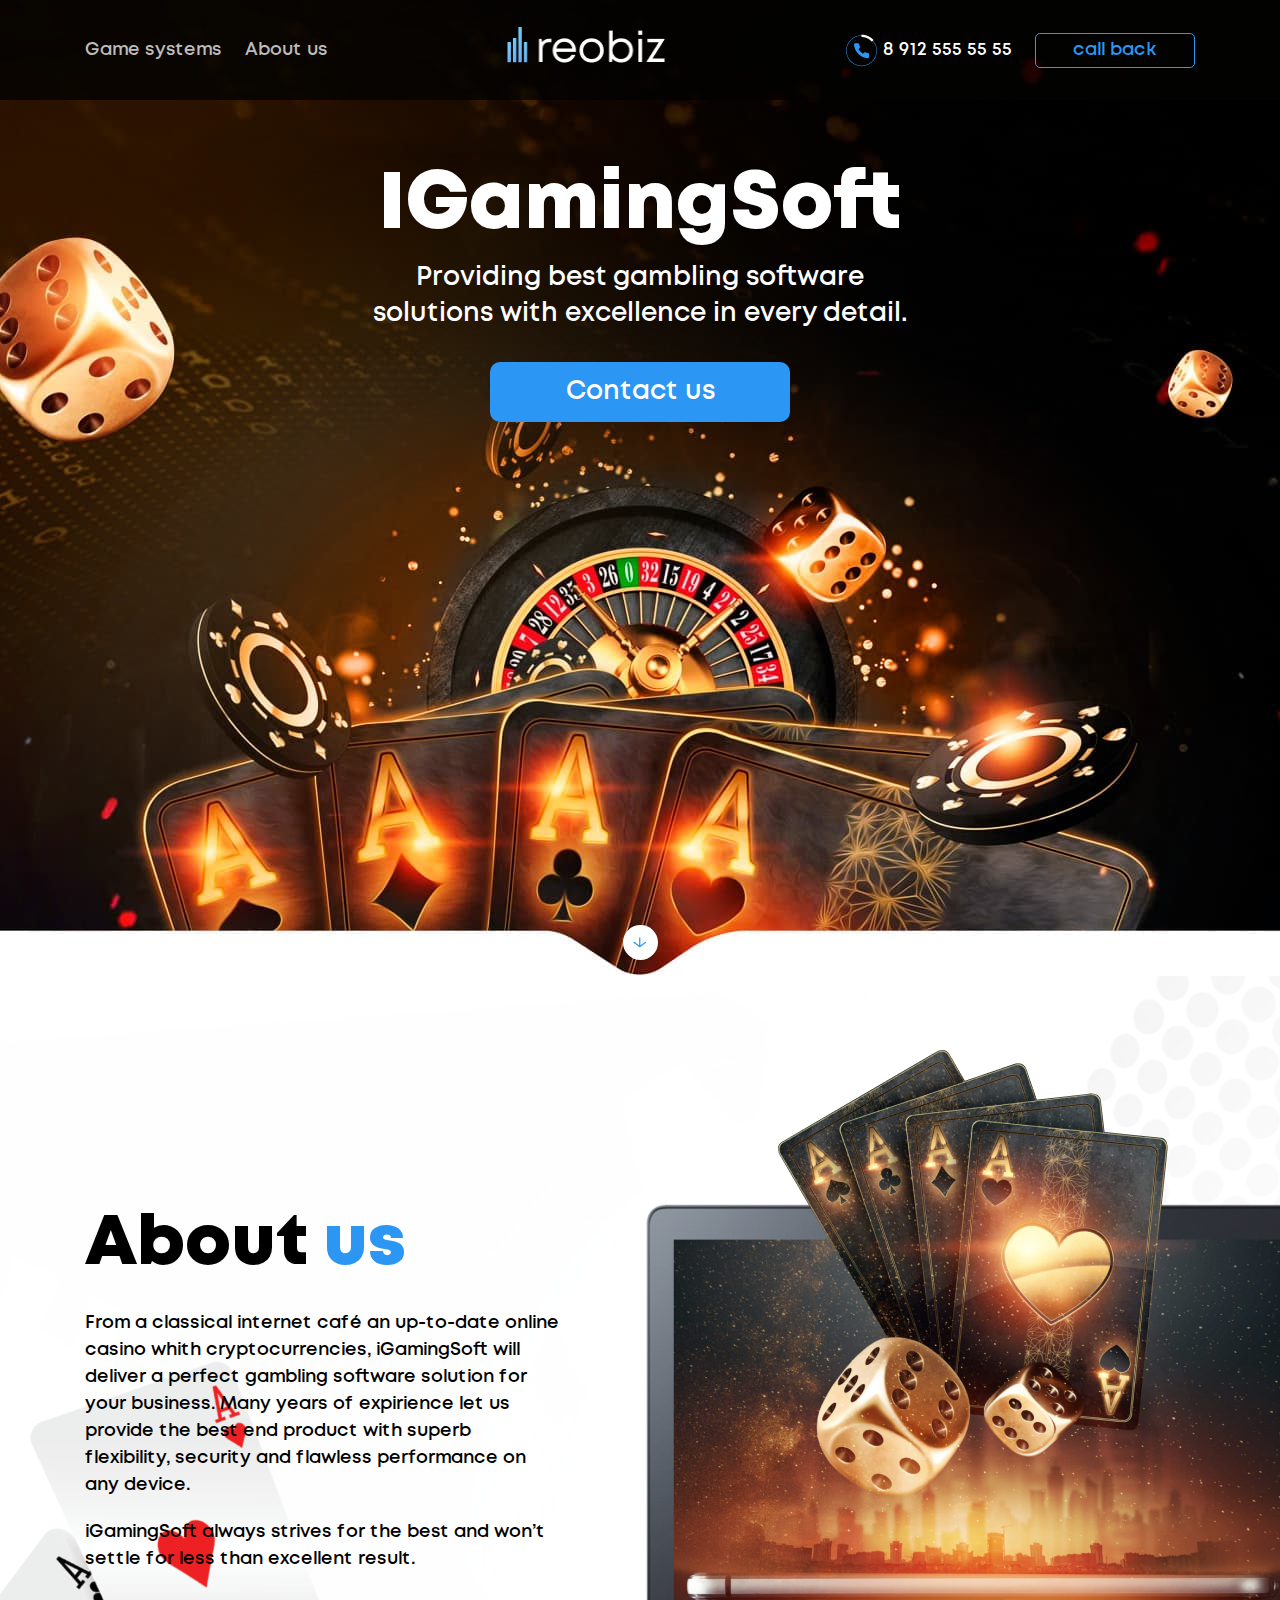
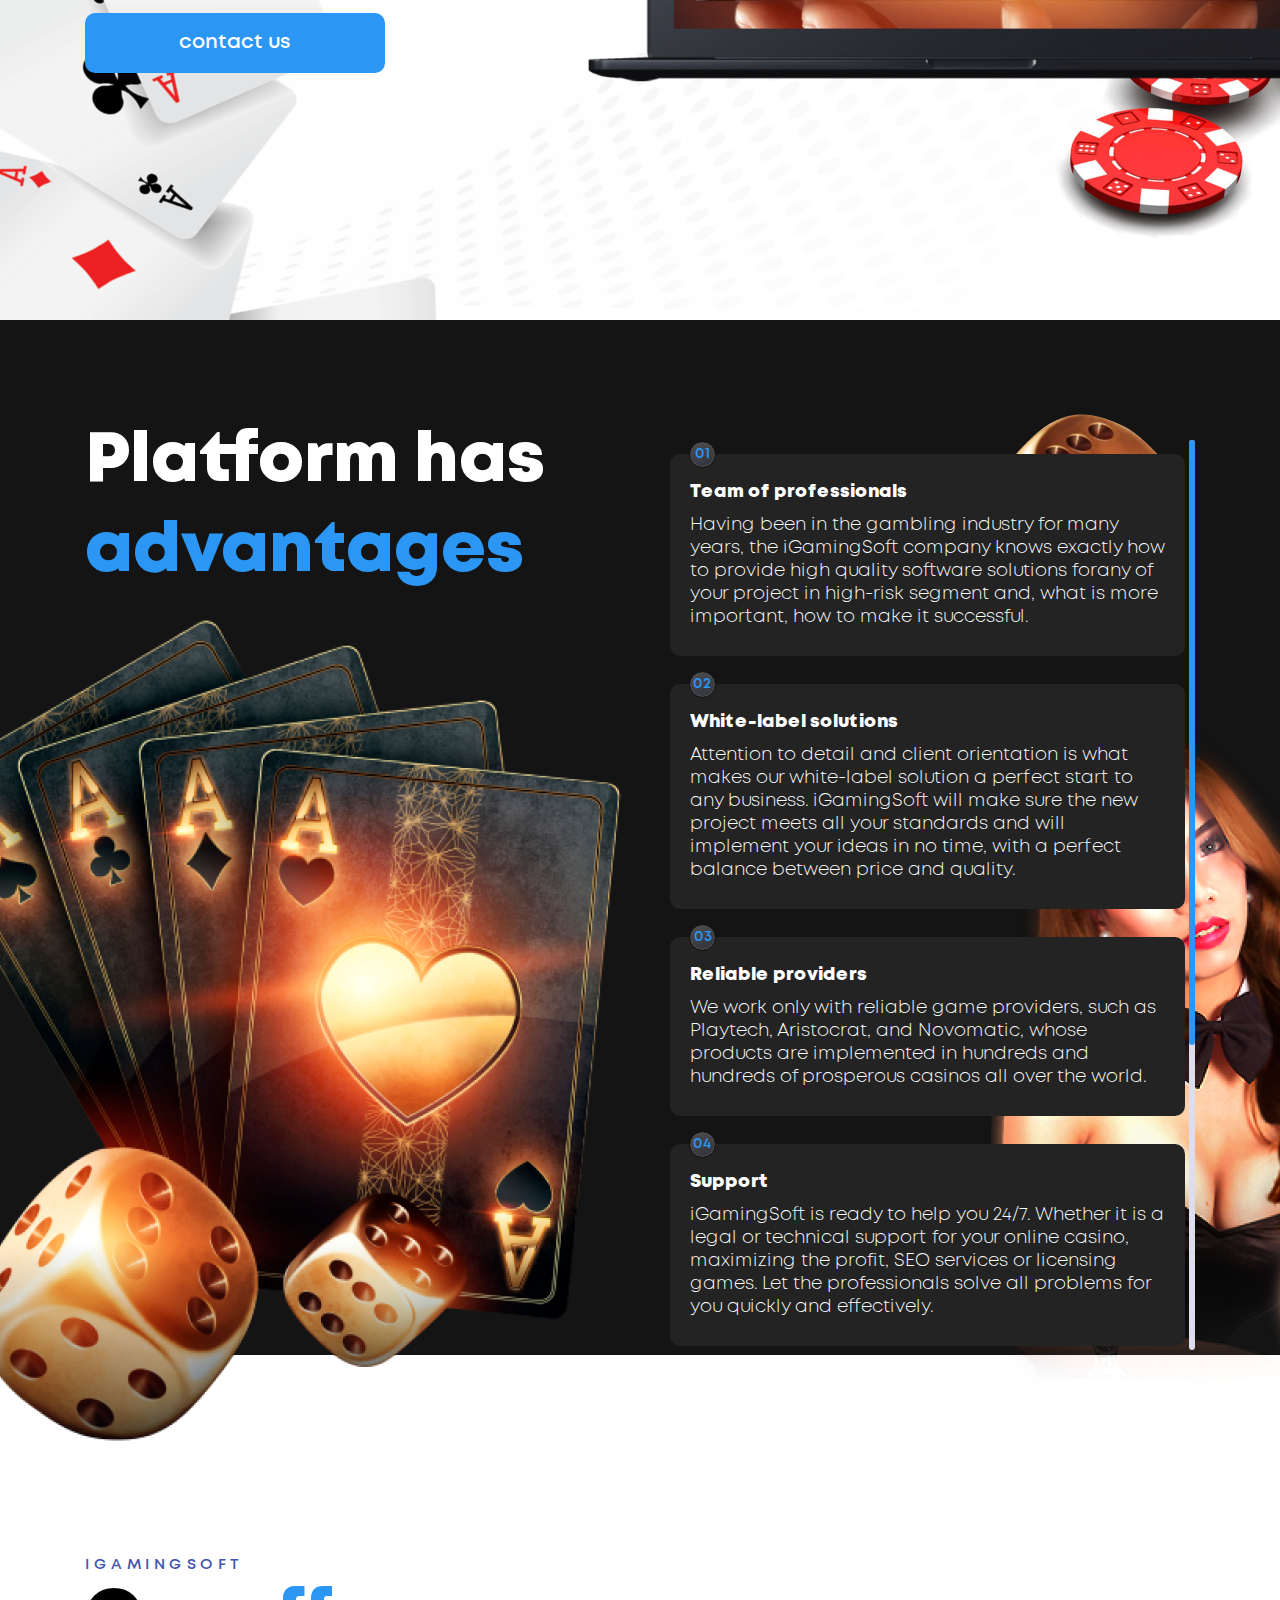
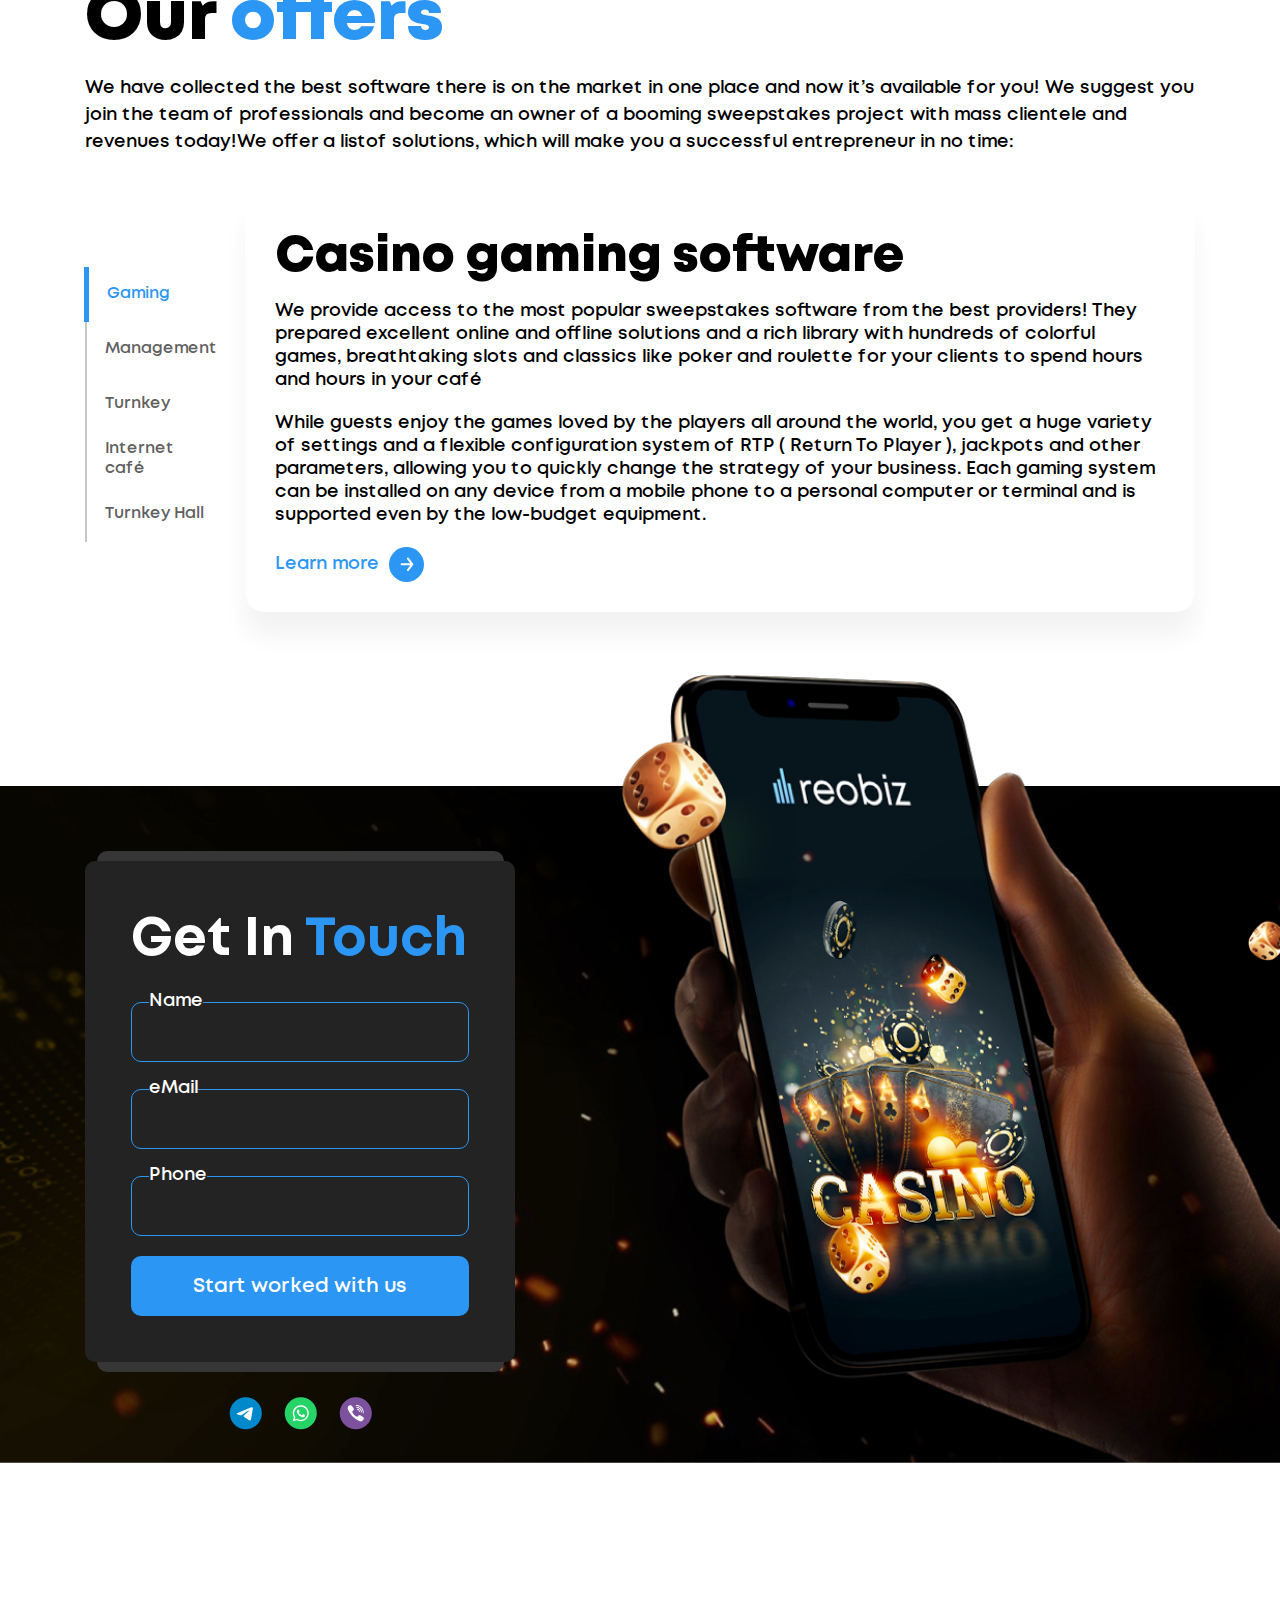
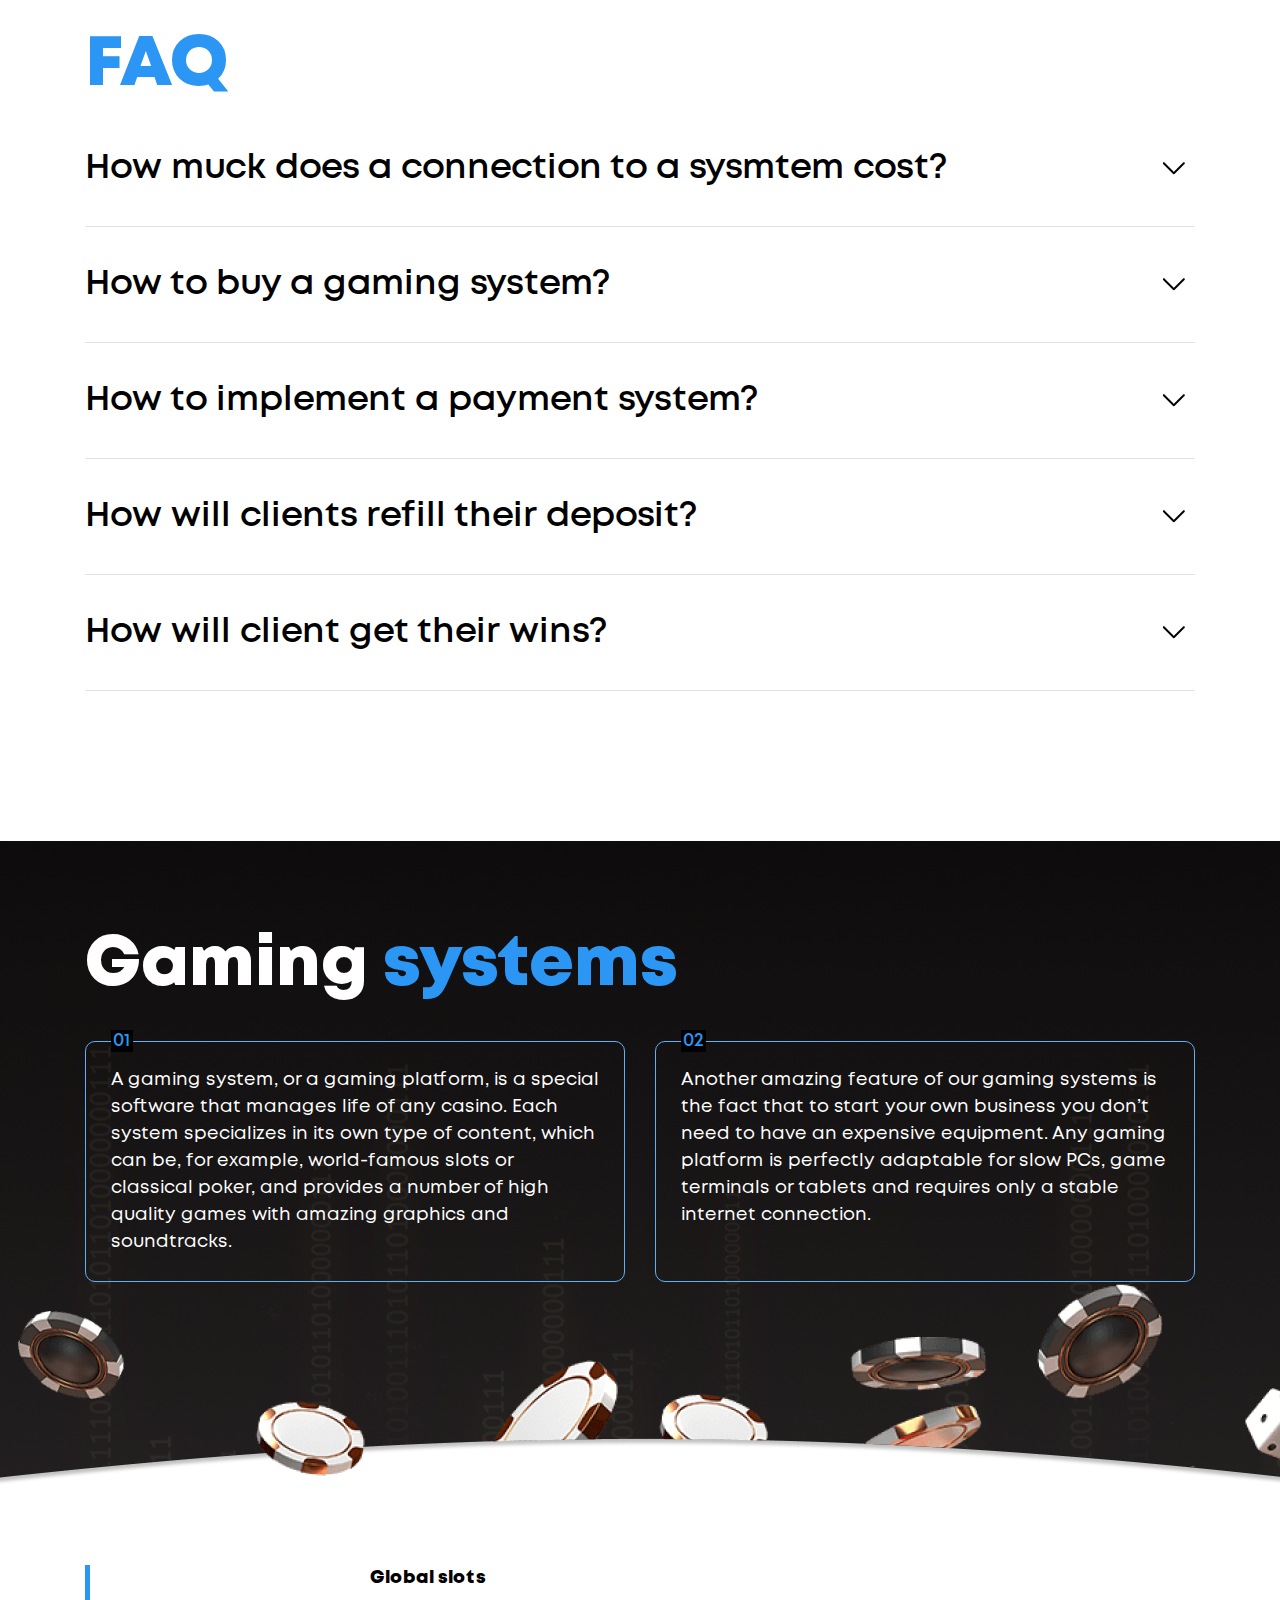
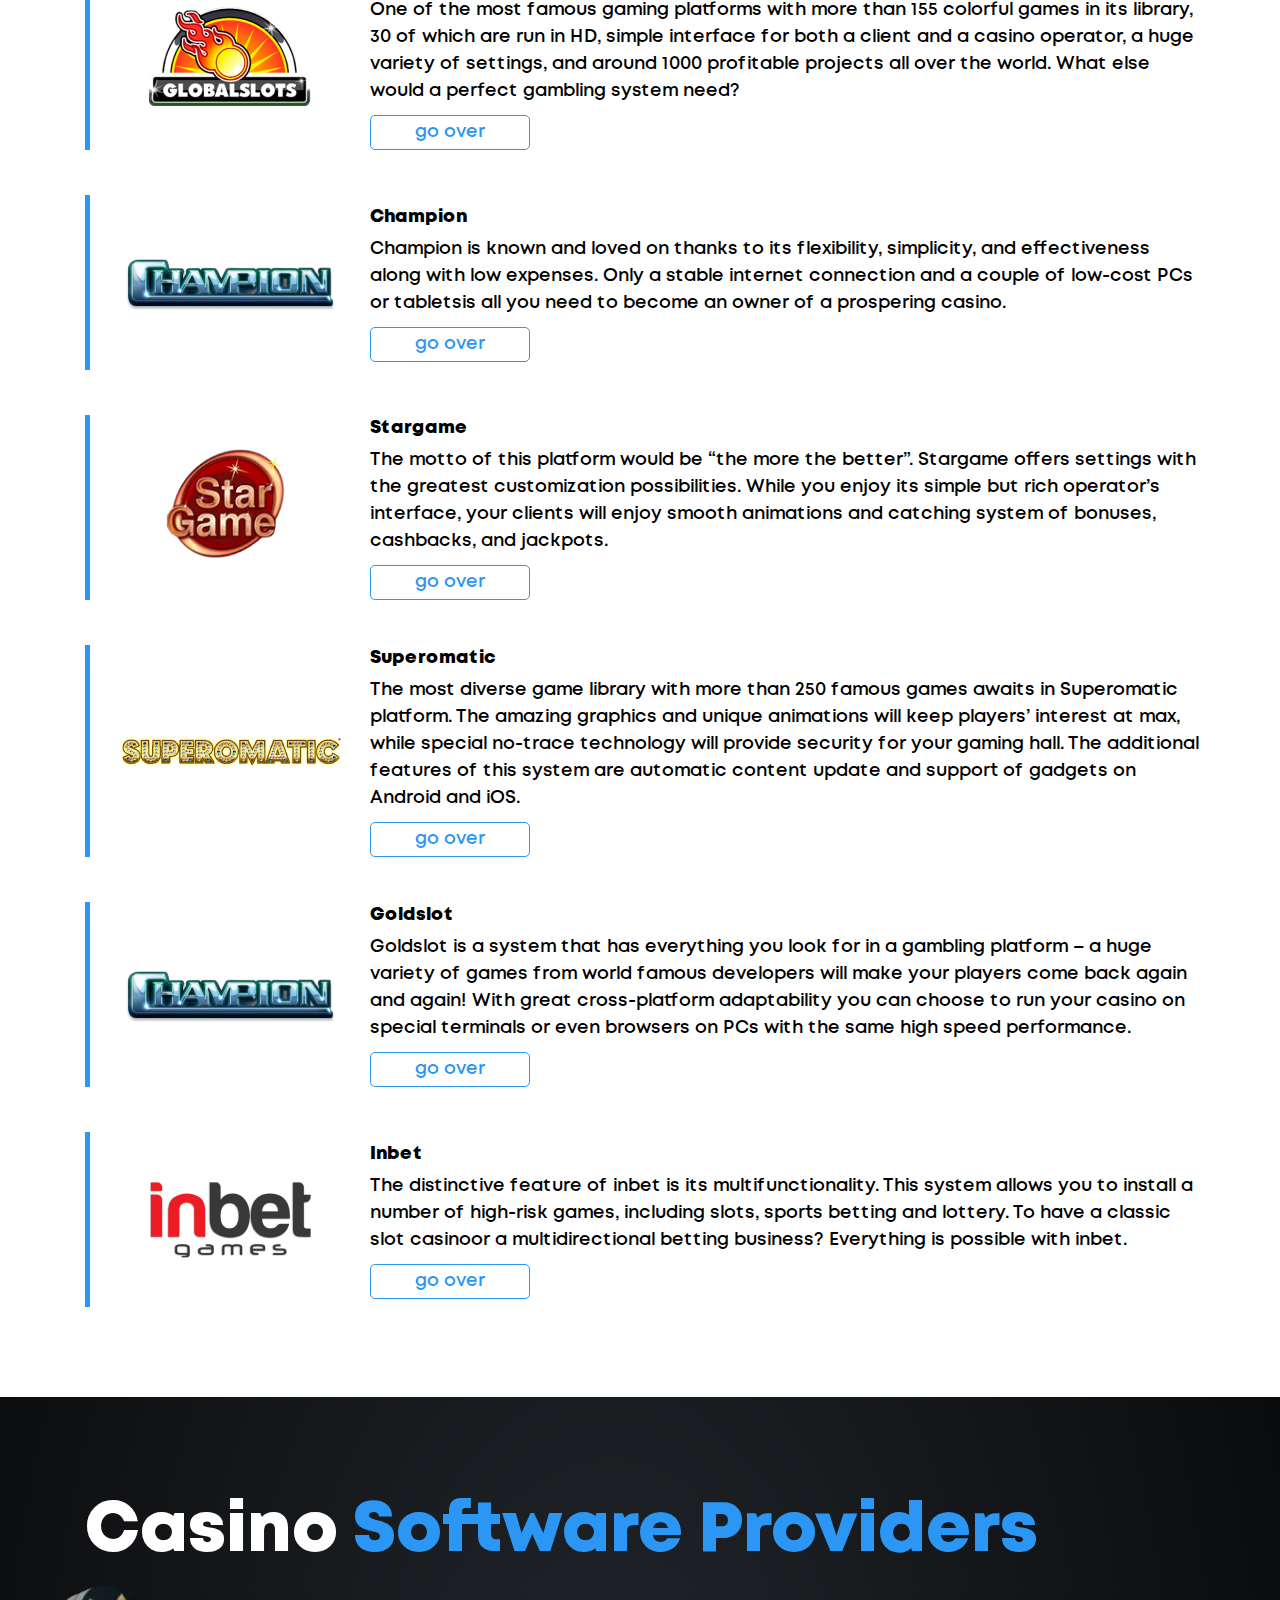
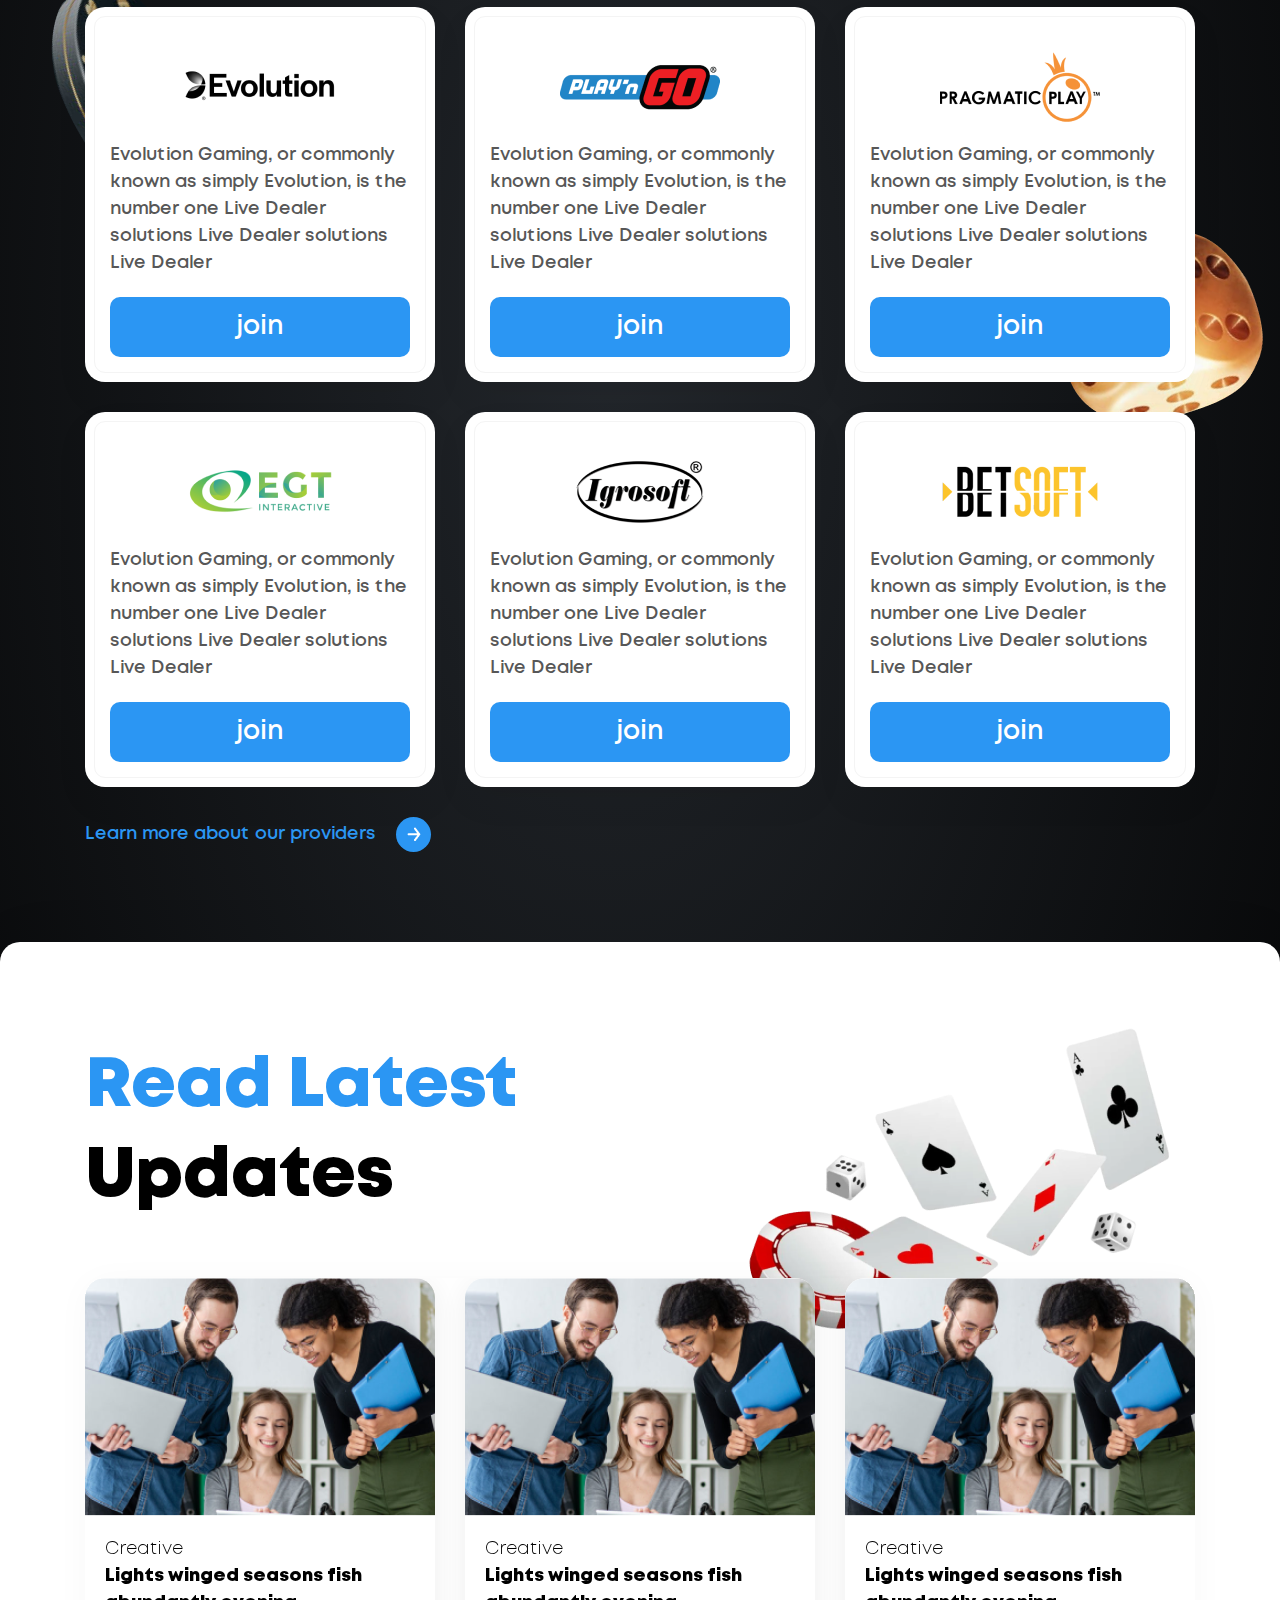
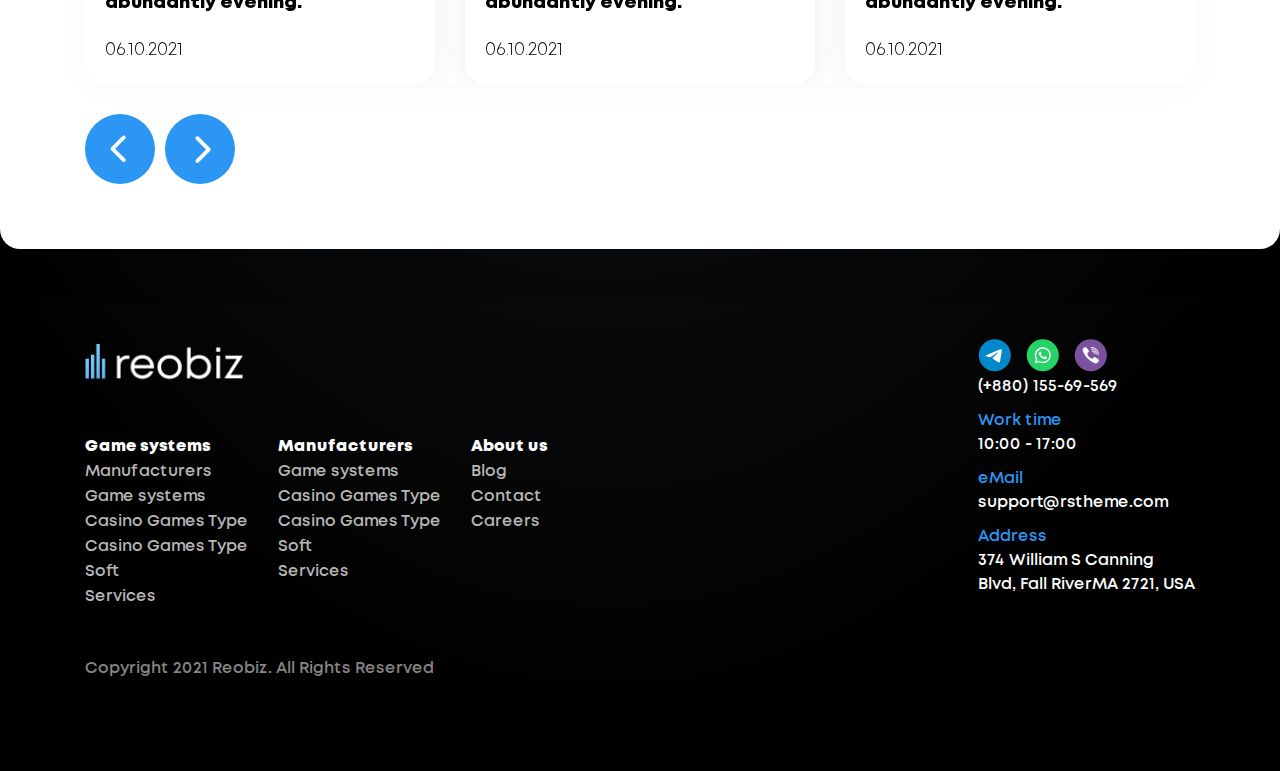
==== commit 18532ba4: "add igaming page & 2 blocks for text page" ====
--- a/index.html
+++ b/index.html
@@ -184,7 +184,7 @@
             </div>
         </div>
     </div>
-    <div class="capture">
+    <div class="capture" id="capture">
         <div class="capture__container">
             <form class="capture__form" action="" method="post">
                 <div class="capture__top"></div>
--- a/assets/styles/index.css
+++ b/assets/styles/index.css
@@ -263,6 +263,8 @@
 
 .gradient {
     width: 100%;
+    max-width: 1920px;
+    margin: 0 auto;
     background: -o-radial-gradient(47.63% 20.98%, 79.02% 79.02%, #23272C 0%, #000000 100%);
     background: radial-gradient(79.02% 79.02% at 47.63% 20.98%, #23272C 0%, #000000 100%);
     position: relative;
@@ -280,8 +282,22 @@
     top: 400px;
 }
 
+.content {
+    width: 100%;
+    max-width: 1150px;
+    padding: 0 20px;
+    -webkit-box-sizing: border-box;
+    box-sizing: border-box;
+    margin: 0 auto;
+    padding-top: 40px;
+    padding-bottom: 40px;
+    background: #F5F7FA;
+}
+
 .first {
     width: 100%;
+    max-width: 1920px;
+    margin: 0 auto;
     height: 975px;
     background-image: url(../images/first.jpg);
     background-repeat: no-repeat;
@@ -457,6 +473,15 @@
     color: #fff;
 }
 
+.slogan__title-igaming {
+    font-family: 'Mont-Heavy', sans-serif;
+    font-weight: 800;
+    font-size: 60px;
+    line-height: 67px;
+    color: #fff;
+    margin-top: 10px;
+}
+
 .slogan__subtitle {
     max-width: 545px;
     margin: 0 auto;
@@ -466,6 +491,30 @@
     line-height: 36px;
     color: #fff;
     margin-top: 3px;
+}
+
+.slogan__subtitle-igaming {
+    font-family: 'Mont-SemiBold', sans-serif;
+    font-weight: 600;
+    font-size: 18px;
+    line-height: 28px;
+    color: #fff;
+}
+
+.slogan__row {
+    display: -webkit-box;
+    display: -ms-flexbox;
+    display: flex;
+    -ms-flex-wrap: wrap;
+    flex-wrap: wrap;
+    -webkit-box-pack: center;
+    -ms-flex-pack: center;
+    justify-content: center;
+    -webkit-box-align: center;
+    -ms-flex-align: center;
+    align-items: center;
+    grid-gap: 45px;
+    margin-top: 30px;
 }
 
 .slogan__btn {
@@ -523,6 +572,8 @@
     -ms-flex-direction: column;
     flex-direction: column;
     width: 100%;
+    max-width: 1920px;
+    margin: 0 auto;
     background-image: url(../images/about-us-bg.png);
     background-repeat: no-repeat;
     background-position: top right;
@@ -646,6 +697,8 @@
     -ms-flex-direction: column;
     flex-direction: column;
     width: 100%;
+    max-width: 1920px;
+    margin: 0 auto;
     background-color: #141414;
     position: relative;
 }
@@ -1017,9 +1070,15 @@
     -ms-flex-direction: column;
     flex-direction: column;
     width: 100%;
-    background-image: url(../images/capture-bg.jpg);
+    max-width: 1920px;
+    margin: 0 auto;
+    background-image: url(../images/capture-bg.png);
     background-repeat: no-repeat;
     background-position: top center;
+}
+
+.capture--igaming {
+    background-color: #F5F7FA;
 }
 
 .capture__container {
@@ -2101,6 +2160,1567 @@
     background: #2B96F3;
 }
 
+.first-igaming {
+    width: 100%;
+    max-width: 1920px;
+    margin: 0 auto;
+    height: 2115px;
+    background-image: url(../images/first-igaming.png);
+    background-repeat: no-repeat;
+    background-position: top center;
+    display: -webkit-box;
+    display: -ms-flexbox;
+    display: flex;
+    -webkit-box-orient: vertical;
+    -webkit-box-direction: normal;
+    -ms-flex-direction: column;
+    flex-direction: column;
+}
+
+.first-igaming .header {
+    background: rgba(32, 32, 32, 0.98);
+}
+
+.first-igaming .slogan__btn {
+    margin: 0;
+}
+
+.video-btn {
+    display: -webkit-box;
+    display: -ms-flexbox;
+    display: flex;
+    -webkit-box-align: center;
+    -ms-flex-align: center;
+    align-items: center;
+    cursor: pointer;
+}
+
+.video-btn__play {
+    -ms-flex-negative: 0;
+    flex-shrink: 0;
+    width: 62px;
+    height: 60px;
+    margin-right: 10px;
+}
+
+.video-btn__text {
+    font-family: 'Mont-SemiBold', sans-serif;
+    font-weight: 600;
+    font-size: 16px;
+    line-height: 21px;
+    color: #fff;
+    text-align: left;
+}
+
+.navbar {
+    width: 100%;
+    background: #303030;
+    border-radius: 0px 0px 50px 50px;
+    width: 100%;
+    max-width: 1150px;
+    padding: 0 20px;
+    -webkit-box-sizing: border-box;
+    box-sizing: border-box;
+    margin: 0 auto;
+    display: -webkit-box;
+    display: -ms-flexbox;
+    display: flex;
+    -webkit-box-pack: space-evenly;
+    -ms-flex-pack: space-evenly;
+    justify-content: space-evenly;
+    grid-gap: 0 20px;
+}
+
+.navbar__link {
+    font-family: 'Mont-SemiBold', sans-serif;
+    font-weight: 600;
+    font-size: 16px;
+    line-height: 20px;
+    color: #989898;
+    text-decoration: none;
+    padding: 7px 0;
+    -webkit-box-sizing: border-box;
+    box-sizing: border-box;
+    border-bottom: 3px solid #303030;
+}
+
+.navbar__link:hover {
+    color: #fff;
+    border-bottom: 3px solid #2B96F3;
+}
+
+.what-is {
+    width: 100%;
+    margin-top: auto;
+    margin-bottom: 570px;
+}
+
+.what-is__container {
+    width: 100%;
+    max-width: 1150px;
+    padding: 0 20px;
+    -webkit-box-sizing: border-box;
+    box-sizing: border-box;
+    margin: 0 auto;
+    padding: 50px 35px;
+    position: relative;
+}
+
+.what-is__top-left {
+    position: absolute;
+    top: 0;
+    left: 0;
+}
+
+.what-is__top-right {
+    position: absolute;
+    top: 0;
+    right: 0;
+    -webkit-transform: scale(-1, 1);
+    -ms-transform: scale(-1, 1);
+    transform: scale(-1, 1);
+}
+
+.what-is__bottom-left {
+    position: absolute;
+    bottom: 0;
+    left: 0;
+    -webkit-transform: scale(1, -1);
+    -ms-transform: scale(1, -1);
+    transform: scale(1, -1);
+}
+
+.what-is__bottom-right {
+    position: absolute;
+    bottom: 0;
+    right: 0;
+    -webkit-transform: scale(-1, -1);
+    -ms-transform: scale(-1, -1);
+    transform: scale(-1, -1);
+}
+
+.what-is__title {
+    font-family: 'Mont-Heavy', sans-serif;
+    font-weight: 800;
+    font-size: 70px;
+    line-height: 90px;
+    color: #000;
+    color: #fff;
+    text-align: center;
+}
+
+.what-is__text {
+    font-family: 'Mont-SemiBold', sans-serif;
+    font-weight: 600;
+    font-size: 18px;
+    line-height: 27px;
+    color: #fff;
+    text-align: center;
+    margin-top: 40px;
+}
+
+.workflow {
+    width: 100%;
+    max-width: 1920px;
+    margin: 0 auto;
+}
+
+.workflow__container {
+    width: 100%;
+    max-width: 1150px;
+    padding: 0 20px;
+    -webkit-box-sizing: border-box;
+    box-sizing: border-box;
+    margin: 0 auto;
+    padding-top: 200px;
+    padding-bottom: 200px;
+}
+
+.workflow__title {
+    font-family: 'Mont-Heavy', sans-serif;
+    font-weight: 800;
+    font-size: 70px;
+    line-height: 90px;
+    color: #000;
+}
+
+.workflow__list {
+    display: -webkit-box;
+    display: -ms-flexbox;
+    display: flex;
+    -ms-flex-wrap: wrap;
+    flex-wrap: wrap;
+    -webkit-box-pack: center;
+    -ms-flex-pack: center;
+    justify-content: center;
+    grid-gap: 30px;
+    margin-top: 50px;
+}
+
+.workflow__item {
+    width: 100%;
+    max-width: 350px;
+    display: -webkit-box;
+    display: -ms-flexbox;
+    display: flex;
+    -webkit-box-orient: vertical;
+    -webkit-box-direction: normal;
+    -ms-flex-direction: column;
+    flex-direction: column;
+}
+
+.workflow__number {
+    font-family: 'Mont-Heavy', sans-serif;
+    font-weight: 800;
+    font-size: 110px;
+    color: #2B96F3;
+    text-align: right;
+    margin-right: 20px;
+    position: relative;
+    z-index: 2;
+}
+
+.workflow__box {
+    width: 100%;
+    height: 100%;
+    background: #10161D;
+    border-radius: 10px;
+    overflow: hidden;
+    position: relative;
+    z-index: 3;
+    margin-top: -50px;
+}
+
+.workflow__img-wrap {
+    width: 100%;
+    height: 247px;
+    display: -webkit-box;
+    display: -ms-flexbox;
+    display: flex;
+    -webkit-box-align: center;
+    -ms-flex-align: center;
+    align-items: center;
+    -webkit-box-pack: center;
+    -ms-flex-pack: center;
+    justify-content: center;
+    position: relative;
+}
+
+.workflow__img {
+    -ms-flex-negative: 0;
+    flex-shrink: 0;
+    max-width: 100%;
+    max-height: 100%;
+}
+
+.workflow__content {
+    width: 100%;
+    height: 100%;
+    background: #1B1B1B;
+    border-top: 5px solid #2C2C2C;
+    padding: 30px;
+    -webkit-box-sizing: border-box;
+    box-sizing: border-box;
+}
+
+.workflow__name {
+    font-family: 'Mont-Heavy', sans-serif;
+    font-weight: 800;
+    font-size: 18px;
+    line-height: 27px;
+    color: #fff;
+}
+
+.workflow__text {
+    font-family: 'Mont-SemiBold', sans-serif;
+    font-weight: 600;
+    font-size: 16px;
+    line-height: 22px;
+    color: #fff;
+    margin-top: 7px;
+}
+
+.workflow .gold-slot-bordered {
+    position: absolute;
+    left: 0;
+    right: 0;
+    top: 0;
+    bottom: 0;
+    margin: auto;
+    z-index: 4;
+}
+
+.gold-slot-bordered {
+    width: 183px;
+    height: 115px;
+    background-image: url(../images/workflow/1_border.png);
+    background-repeat: no-repeat;
+    background-position: center;
+    display: -webkit-box;
+    display: -ms-flexbox;
+    display: flex;
+    -webkit-box-align: center;
+    -ms-flex-align: center;
+    align-items: center;
+    -webkit-box-pack: center;
+    -ms-flex-pack: center;
+    justify-content: center;
+}
+
+.gold-slot-bordered__img {
+    -ms-flex-negative: 0;
+    flex-shrink: 0;
+    width: 171px;
+    height: 102px;
+    -o-object-fit: contain;
+    object-fit: contain;
+}
+
+.advantages {
+    width: 100%;
+    max-width: 1920px;
+    margin: 0 auto;
+    background-color: #141414;
+    border-radius: 545px;
+    background-image: url(../images/advantages.png);
+    background-repeat: no-repeat;
+    background-position: center;
+    background-size: cover;
+    min-height: 1094px;
+}
+
+.advantages__container {
+    width: 100%;
+    max-width: 1150px;
+    padding: 0 20px;
+    -webkit-box-sizing: border-box;
+    box-sizing: border-box;
+    margin: 0 auto;
+    padding-top: 90px;
+    padding-bottom: 90px;
+    box-sizing: border-box;
+}
+
+.advantages__title {
+    font-family: 'Mont-Heavy', sans-serif;
+    font-weight: 800;
+    font-size: 70px;
+    line-height: 90px;
+    color: #000;
+    color: #fff;
+    text-align: center;
+}
+
+.advantages__list {
+    display: -webkit-box;
+    display: -ms-flexbox;
+    display: flex;
+    -webkit-box-orient: vertical;
+    -webkit-box-direction: normal;
+    -ms-flex-direction: column;
+    flex-direction: column;
+    -webkit-box-align: center;
+    -ms-flex-align: center;
+    align-items: center;
+    position: relative;
+    margin-top: 50px;
+}
+
+.advantages__img {
+    -ms-flex-negative: 0;
+    flex-shrink: 0;
+    position: absolute;
+    top: 60px;
+    left: 0;
+    right: 0;
+    margin: auto;
+}
+
+.advantages__row {
+    display: -webkit-box;
+    display: -ms-flexbox;
+    display: flex;
+    -webkit-box-pack: center;
+    -ms-flex-pack: center;
+    justify-content: center;
+}
+
+.advantages__row--top {
+    grid-gap: 480px;
+}
+
+.advantages__row--middle {
+    grid-gap: 530px;
+    margin-top: 80px;
+}
+
+.advantages__row--bottom {
+    grid-gap: 400px;
+    margin-top: 100px;
+}
+
+.advantages__item {
+    width: 100%;
+    max-width: 340px;
+    display: -webkit-box;
+    display: -ms-flexbox;
+    display: flex;
+    -webkit-box-orient: vertical;
+    -webkit-box-direction: normal;
+    -ms-flex-direction: column;
+    flex-direction: column;
+    -webkit-box-align: center;
+    -ms-flex-align: center;
+    align-items: center;
+    text-align: center;
+}
+
+.advantages__item--right {
+    -webkit-box-align: end;
+    -ms-flex-align: end;
+    align-items: flex-end;
+    text-align: right;
+}
+
+.advantages__item--left {
+    -webkit-box-align: start;
+    -ms-flex-align: start;
+    align-items: flex-start;
+    text-align: left;
+}
+
+.advantages__icon {
+    -ms-flex-negative: 0;
+    flex-shrink: 0;
+}
+
+.advantages__text {
+    font-family: 'Mont-SemiBold', sans-serif;
+    font-weight: 600;
+    font-size: 16px;
+    line-height: 20px;
+    color: #fff;
+    margin-top: 15px;
+}
+
+.profit {
+    width: 100%;
+    max-width: 1920px;
+    margin: 0 auto;
+}
+
+.profit__container {
+    width: 100%;
+    max-width: 1150px;
+    padding: 0 20px;
+    -webkit-box-sizing: border-box;
+    box-sizing: border-box;
+    margin: 0 auto;
+    display: -webkit-box;
+    display: -ms-flexbox;
+    display: flex;
+    -webkit-box-align: start;
+    -ms-flex-align: start;
+    align-items: flex-start;
+    padding-top: 130px;
+    padding-bottom: 130px;
+}
+
+.profit__content {
+    width: 100%;
+    max-width: 500px;
+}
+
+.profit__title {
+    font-family: 'Mont-Heavy', sans-serif;
+    font-weight: 800;
+    font-size: 70px;
+    line-height: 90px;
+    color: #000;
+}
+
+.profit__text {
+    font-family: 'Mont-SemiBold', sans-serif;
+    font-weight: 600;
+    font-size: 18px;
+    line-height: 27px;
+    color: #000;
+    margin-top: 30px;
+}
+
+.profit__number {
+    width: 642px;
+    height: 496px;
+    background-image: url(../images/75.png);
+    background-repeat: no-repeat;
+    background-position: center;
+    background-size: contain;
+}
+
+.profit__percent {
+    width: 100px;
+    height: 92px;
+    display: -webkit-box;
+    display: -ms-flexbox;
+    display: flex;
+    -webkit-box-align: center;
+    -ms-flex-align: center;
+    align-items: center;
+    -webkit-box-pack: center;
+    -ms-flex-pack: center;
+    justify-content: center;
+    font-family: 'Mont-SemiBold', sans-serif;
+    font-weight: 600;
+    font-size: 89px;
+    color: #fff;
+    text-align: center;
+    background-image: url(../images/percent-bg.png);
+    background-repeat: no-repeat;
+    background-position: center;
+    background-size: contain;
+    margin: 105px 65px 0 auto;
+}
+
+.games {
+    width: 100%;
+    max-width: 1920px;
+    margin: 0 auto;
+    min-height: 768px;
+    background-image: url(../images/games.png);
+    background-repeat: no-repeat;
+    background-position: top center;
+    background-size: 1920px 768px;
+}
+
+.games__container {
+    width: 100%;
+    max-width: 1150px;
+    padding: 0 20px;
+    -webkit-box-sizing: border-box;
+    box-sizing: border-box;
+    margin: 0 auto;
+    padding-bottom: 60px;
+    box-sizing: border-box;
+}
+
+.games__title-wrap {
+    min-height: 180px;
+    display: -webkit-box;
+    display: -ms-flexbox;
+    display: flex;
+    -webkit-box-align: center;
+    -ms-flex-align: center;
+    align-items: center;
+    -webkit-box-pack: center;
+    -ms-flex-pack: center;
+    justify-content: center;
+}
+
+.games__title {
+    font-family: 'Mont-Heavy', sans-serif;
+    font-weight: 800;
+    font-size: 70px;
+    line-height: 90px;
+    color: #000;
+    color: #fff;
+    text-align: center;
+}
+
+.games__item {
+    max-width: 440px;
+    display: -webkit-box;
+    display: -ms-flexbox;
+    display: flex;
+    -webkit-box-align: start;
+    -ms-flex-align: start;
+    align-items: flex-start;
+    grid-gap: 10px;
+}
+
+.games__img {
+    -ms-flex-negative: 0;
+    flex-shrink: 0;
+    width: 100px;
+    height: 100px;
+    -o-object-fit: contain;
+    object-fit: contain;
+}
+
+.games__name {
+    font-family: 'Mont-Heavy', sans-serif;
+    font-weight: 800;
+    font-size: 18px;
+    line-height: 27px;
+    color: #fff;
+}
+
+.games__text {
+    font-family: 'Mont-SemiBold', sans-serif;
+    font-weight: 600;
+    font-size: 16px;
+    line-height: 24px;
+    color: #fff;
+    margin-top: 3px;
+}
+
+.games__thumbs {
+    display: -webkit-box;
+    display: -ms-flexbox;
+    display: flex;
+    -ms-flex-wrap: wrap;
+    flex-wrap: wrap;
+    -webkit-box-align: center;
+    -ms-flex-align: center;
+    align-items: center;
+    -webkit-box-pack: center;
+    -ms-flex-pack: center;
+    justify-content: center;
+    grid-gap: 30px;
+    margin-top: 240px;
+}
+
+.games__thumb-link {
+    display: inline-block;
+    text-decoration: none;
+}
+
+.games__thumb {
+    width: 157px;
+    height: 157px;
+    -o-object-fit: contain;
+    object-fit: contain;
+    border-radius: 20px;
+}
+
+.games .bx-wrapper {
+    max-width: 440px !important;
+    margin: 100px auto 0;
+    background: transparent;
+    -webkit-box-shadow: none;
+    box-shadow: none;
+    border: none;
+    -webkit-box-sizing: border-box;
+    box-sizing: border-box;
+}
+
+.games .bx-prev {
+    width: 70px !important;
+    height: 70px !important;
+    margin-top: 0 !important;
+    top: 0 !important;
+    left: -330px !important;
+    bottom: 0 !important;
+    z-index: 5 !important;
+    margin: auto !important;
+    background-image: url(../images/prev-2.png);
+    background-position: center;
+    background-repeat: no-repeat;
+}
+
+.games .bx-prev:hover,
+.games .bx-prev:active,
+.games .bx-prev:focus {
+    background-position: center;
+}
+
+.games .bx-next {
+    width: 70px !important;
+    height: 70px !important;
+    margin-top: 0 !important;
+    top: 0 !important;
+    right: -330px !important;
+    bottom: 0 !important;
+    z-index: 5 !important;
+    margin: auto !important;
+    background-image: url(../images/next-2.png);
+    background-position: center;
+    background-repeat: no-repeat;
+}
+
+.games .bx-next:hover,
+.games .bx-next:active,
+.games .bx-next:focus {
+    background-position: center;
+}
+
+.games-tabs {
+    width: 100%;
+    max-width: 1920px;
+    margin: 0 auto;
+    padding-top: 60px;
+    -webkit-box-sizing: border-box;
+    box-sizing: border-box;
+}
+
+.games-tabs__caption {
+    width: 100%;
+    max-width: 1150px;
+    padding: 0 20px;
+    -webkit-box-sizing: border-box;
+    box-sizing: border-box;
+    margin: 0 auto;
+    display: -webkit-box;
+    display: -ms-flexbox;
+    display: flex;
+    -ms-flex-wrap: wrap;
+    flex-wrap: wrap;
+    -webkit-box-align: baseline;
+    -ms-flex-align: baseline;
+    align-items: baseline;
+    -webkit-box-pack: justify;
+    -ms-flex-pack: justify;
+    justify-content: space-between;
+    grid-gap: 20px;
+    border-bottom: 1px solid #EFEFEF;
+}
+
+.games-tabs__item {
+    font-family: 'Mont-SemiBold', sans-serif;
+    font-weight: 600;
+    font-size: 16px;
+    line-height: 20px;
+    color: #606060;
+    cursor: pointer;
+}
+
+.games-tabs__item.active {
+    font-family: 'Mont-Heavy', sans-serif;
+    font-weight: 800;
+    font-size: 18px;
+    line-height: 23px;
+    color: #2B96F3;
+    border-bottom: 4px solid #2B96F3;
+}
+
+.games-tabs__content {
+    display: none;
+    padding-bottom: 50px;
+    background: #F5F7FA;
+}
+
+.games-tabs__content.active {
+    display: block;
+}
+
+.games-tabs__box {
+    width: 100%;
+    max-width: 1150px;
+    padding: 0 20px;
+    -webkit-box-sizing: border-box;
+    box-sizing: border-box;
+    margin: 0 auto;
+    padding-top: 50px;
+    padding-bottom: 50px;
+    box-sizing: border-box;
+    margin-top: 40px;
+}
+
+.games-tabs__img {
+    display: block;
+    -ms-flex-negative: 0;
+    flex-shrink: 0;
+    width: 100%;
+    max-width: 1878px;
+    margin: 0 auto;
+}
+
+.requirements {
+    display: block;
+}
+
+.requirements__title {
+    font-family: 'Mont-Heavy', sans-serif;
+    font-weight: 800;
+    font-size: 70px;
+    line-height: 90px;
+    color: #000;
+}
+
+.requirements__text {
+    font-family: 'Mont-SemiBold', sans-serif;
+    font-weight: 600;
+    font-size: 16px;
+    line-height: 24px;
+    color: #000;
+    margin-top: 17px;
+}
+
+.requirements__list {
+    width: 100%;
+    min-height: 323px;
+    padding: 40px 50px;
+    -webkit-box-sizing: border-box;
+    box-sizing: border-box;
+    display: -webkit-box;
+    display: -ms-flexbox;
+    display: flex;
+    -webkit-box-align: center;
+    -ms-flex-align: center;
+    align-items: center;
+    background: -o-linear-gradient(77.82deg, #121212 0.73%, #292929 108.62%);
+    background: linear-gradient(12.18deg, #121212 0.73%, #292929 108.62%);
+    border-radius: 10px;
+    position: relative;
+    margin-top: 60px;
+}
+
+.requirements__img {
+    -ms-flex-negative: 0;
+    flex-shrink: 0;
+    position: absolute;
+    top: -40px;
+    right: -65px;
+}
+
+.requirements__col {
+    width: 100%;
+    max-width: 457px;
+    display: -webkit-box;
+    display: -ms-flexbox;
+    display: flex;
+    -webkit-box-orient: vertical;
+    -webkit-box-direction: normal;
+    -ms-flex-direction: column;
+    flex-direction: column;
+    grid-gap: 20px;
+}
+
+.requirements__item {
+    font-family: 'Mont-SemiBold', sans-serif;
+    font-weight: 600;
+    font-size: 18px;
+    line-height: 22px;
+    color: #fff;
+}
+
+.requirements__label {
+    display: inline;
+    color: #8C8C8C;
+    margin-right: 5px;
+}
+
+.requirements__value {
+    display: inline;
+    color: #fff;
+}
+
+.features-goldslot {
+    display: block;
+}
+
+.features-goldslot__title {
+    font-family: 'Mont-Heavy', sans-serif;
+    font-weight: 800;
+    font-size: 70px;
+    line-height: 90px;
+    color: #000;
+}
+
+.features-goldslot__list {
+    display: -webkit-box;
+    display: -ms-flexbox;
+    display: flex;
+    -webkit-box-orient: vertical;
+    -webkit-box-direction: normal;
+    -ms-flex-direction: column;
+    flex-direction: column;
+    margin-top: 20px;
+    grid-gap: 30px;
+}
+
+.features-goldslot__item {
+    width: 100%;
+    min-height: 240px;
+    display: -webkit-box;
+    display: -ms-flexbox;
+    display: flex;
+    -webkit-box-align: center;
+    -ms-flex-align: center;
+    align-items: center;
+    grid-gap: 50px;
+    padding: 20px 40px;
+    -webkit-box-sizing: border-box;
+    box-sizing: border-box;
+    background: -o-linear-gradient(77.82deg, #121212 0.73%, #292929 108.62%), #08111B;
+    background: linear-gradient(12.18deg, #121212 0.73%, #292929 108.62%), #08111B;
+    border-radius: 10px;
+}
+
+.features-goldslot__img-wrap {
+    width: 100%;
+    height: 100%;
+    max-height: 240px;
+    max-width: 308px;
+    display: -webkit-box;
+    display: -ms-flexbox;
+    display: flex;
+    -webkit-box-align: center;
+    -ms-flex-align: center;
+    align-items: center;
+    -webkit-box-pack: center;
+    -ms-flex-pack: center;
+    justify-content: center;
+}
+
+.features-goldslot__img {
+    max-width: 100%;
+    max-height: 100%;
+    -o-object-fit: contain;
+    object-fit: contain;
+    -ms-flex-negative: 0;
+    flex-shrink: 0;
+}
+
+.features-goldslot__name {
+    font-family: 'Mont-Heavy', sans-serif;
+    font-weight: 800;
+    font-size: 18px;
+    line-height: 27px;
+    color: #fff;
+}
+
+.features-goldslot__text {
+    font-family: 'Mont-SemiBold', sans-serif;
+    font-weight: 600;
+    font-size: 18px;
+    line-height: 27px;
+    color: #fff;
+    margin-top: 12px;
+}
+
+.goldslot-desc {
+    display: block;
+}
+
+.goldslot-desc__title {
+    font-family: 'Mont-Heavy', sans-serif;
+    font-weight: 800;
+    font-size: 70px;
+    line-height: 90px;
+    color: #000;
+}
+
+.goldslot-desc__text {
+    font-family: 'Mont-SemiBold', sans-serif;
+    font-weight: 600;
+    font-size: 22px;
+    line-height: 33px;
+    color: #000;
+    margin-top: 20px;
+}
+
+.download {
+    display: block;
+}
+
+.download__title {
+    font-family: 'Mont-Heavy', sans-serif;
+    font-weight: 800;
+    font-size: 70px;
+    line-height: 90px;
+    color: #000;
+}
+
+.download__list {
+    display: -webkit-box;
+    display: -ms-flexbox;
+    display: flex;
+    -webkit-box-orient: vertical;
+    -webkit-box-direction: normal;
+    -ms-flex-direction: column;
+    flex-direction: column;
+    grid-gap: 30px;
+    margin-top: 20px;
+}
+
+.download__item {
+    width: 100%;
+    min-height: 240px;
+    display: -webkit-box;
+    display: -ms-flexbox;
+    display: flex;
+    -webkit-box-align: center;
+    -ms-flex-align: center;
+    align-items: center;
+    background: -o-linear-gradient(77.82deg, #121212 0.73%, #292929 108.62%), #E5E5E5;
+    background: linear-gradient(12.18deg, #121212 0.73%, #292929 108.62%), #E5E5E5;
+    border-radius: 10px;
+    position: relative;
+}
+
+.download__number {
+    font-family: 'Mont-Heavy', sans-serif;
+    font-weight: 800;
+    font-size: 165px;
+    color: rgba(255, 255, 255, 0.2);
+    -webkit-transform: rotate(90deg);
+    -ms-transform: rotate(90deg);
+    transform: rotate(90deg);
+    position: absolute;
+    left: -70px;
+}
+
+.download__number--two {
+    left: -87px;
+}
+
+.download__img-wrap {
+    width: 100%;
+    max-width: 333px;
+    height: 100%;
+    max-height: 240px;
+    display: -webkit-box;
+    display: -ms-flexbox;
+    display: flex;
+    -webkit-box-align: center;
+    -ms-flex-align: center;
+    align-items: center;
+    -webkit-box-pack: center;
+    -ms-flex-pack: center;
+    justify-content: center;
+    position: relative;
+    margin-left: 83px;
+}
+
+.download__img {
+    -ms-flex-negative: 0;
+    flex-shrink: 0;
+    max-width: 100%;
+    max-height: 100%;
+    -o-object-fit: contain;
+    object-fit: contain;
+}
+
+.download__img--big {
+    margin-top: -33px;
+}
+
+.download__check {
+    margin-left: -35px;
+    margin-top: -15px;
+}
+
+.download__content {
+    width: 100%;
+    max-width: 575px;
+    padding: 20px;
+    -webkit-box-sizing: border-box;
+    box-sizing: border-box;
+}
+
+.download__name {
+    font-family: 'Mont-Heavy', sans-serif;
+    font-weight: 800;
+    font-size: 18px;
+    line-height: 27px;
+    color: #fff;
+}
+
+.download__text {
+    font-family: 'Mont-SemiBold', sans-serif;
+    font-weight: 600;
+    font-size: 18px;
+    line-height: 27px;
+    color: #fff;
+    margin-top: 12px;
+}
+
+.download__row {
+    display: -webkit-box;
+    display: -ms-flexbox;
+    display: flex;
+    -webkit-box-align: center;
+    -ms-flex-align: center;
+    align-items: center;
+    grid-gap: 30px;
+    margin-top: 24px;
+}
+
+.download__btn {
+    font-family: 'Mont-SemiBold', sans-serif;
+    font-weight: 600;
+    font-size: 16px;
+    text-decoration: none;
+    text-align: center;
+    color: #2B96F3;
+    width: 160px;
+    height: 35px;
+    border: 1px solid #2B96F3;
+    -webkit-box-sizing: border-box;
+    box-sizing: border-box;
+    border-radius: 5px;
+    display: -webkit-box;
+    display: -ms-flexbox;
+    display: flex;
+    -webkit-box-align: center;
+    -ms-flex-align: center;
+    align-items: center;
+    -webkit-box-pack: center;
+    -ms-flex-pack: center;
+    justify-content: center;
+}
+
+.download .socials {
+    grid-gap: 15px;
+}
+
+.video-popup {
+    width: 100%;
+    height: 100%;
+    position: fixed;
+    top: 0;
+    left: 0;
+    z-index: 5;
+    display: none;
+    -webkit-box-align: center;
+    -ms-flex-align: center;
+    align-items: center;
+    -webkit-box-pack: center;
+    -ms-flex-pack: center;
+    justify-content: center;
+    background-color: rgba(0, 0, 0, 0.7);
+}
+
+.first-text {
+    width: 100%;
+    max-width: 1920px;
+    margin: 0 auto;
+    background-color: #1A1A1A;
+}
+
+.first-text__container {
+    width: 100%;
+    max-width: 1150px;
+    padding: 0 20px;
+    -webkit-box-sizing: border-box;
+    box-sizing: border-box;
+    margin: 0 auto;
+    display: -webkit-box;
+    display: -ms-flexbox;
+    display: flex;
+    -webkit-box-pack: center;
+    -ms-flex-pack: center;
+    justify-content: center;
+    grid-gap: 30px;
+    padding-top: 40px;
+    padding-bottom: 80px;
+}
+
+.first-text__col {
+    width: 100%;
+    max-width: 350px;
+    display: -webkit-box;
+    display: -ms-flexbox;
+    display: flex;
+    -webkit-box-orient: vertical;
+    -webkit-box-direction: normal;
+    -ms-flex-direction: column;
+    flex-direction: column;
+    grid-gap: 30px;
+}
+
+.first-text .header {
+    background: rgba(32, 32, 32, 0.98);
+    -webkit-box-shadow: 0px 1px 20px rgba(0, 0, 0, 0.4);
+    box-shadow: 0px 1px 20px rgba(0, 0, 0, 0.4);
+}
+
+.article-intro {
+    display: block;
+    text-decoration: none;
+    width: 100%;
+    max-width: 730px;
+    background: #262626;
+    border-radius: 10px;
+    overflow: hidden;
+}
+
+.article-intro__img-wrap {
+    width: 100%;
+    position: relative;
+}
+
+.article-intro__img {
+    -ms-flex-negative: 0;
+    flex-shrink: 0;
+    width: 100%;
+    -o-object-fit: cover;
+    object-fit: cover;
+    border-radius: 10px;
+}
+
+.article-intro__date {
+    font-family: 'Mont-SemiBold', sans-serif;
+    font-weight: 600;
+    font-size: 16px;
+    color: #fff;
+    text-align: center;
+    width: 145px;
+    height: 40px;
+    display: -webkit-box;
+    display: -ms-flexbox;
+    display: flex;
+    -webkit-box-align: center;
+    -ms-flex-align: center;
+    align-items: center;
+    -webkit-box-pack: center;
+    -ms-flex-pack: center;
+    justify-content: center;
+    background: #262626;
+    border-radius: 0px 0px 10px 10px;
+    position: absolute;
+    left: 15px;
+    top: 0;
+}
+
+.article-intro__content {
+    width: 100%;
+    padding: 20px 30px;
+    -webkit-box-sizing: border-box;
+    box-sizing: border-box;
+}
+
+.article-intro__row {
+    display: -webkit-box;
+    display: -ms-flexbox;
+    display: flex;
+    -webkit-box-align: center;
+    -ms-flex-align: center;
+    align-items: center;
+}
+
+.article-intro__tags {
+    display: -webkit-box;
+    display: -ms-flexbox;
+    display: flex;
+    -ms-flex-wrap: wrap;
+    flex-wrap: wrap;
+    -webkit-box-align: center;
+    -ms-flex-align: center;
+    align-items: center;
+    grid-gap: 10px;
+}
+
+.article-intro__tag-item {
+    font-family: 'Mont-Heavy', sans-serif;
+    font-weight: 800;
+    font-size: 18px;
+    color: #fff;
+    padding: 8px 11px;
+    background: rgba(43, 150, 243, 0.3);
+    border-radius: 40px;
+}
+
+.article-intro__info {
+    display: -webkit-box;
+    display: -ms-flexbox;
+    display: flex;
+    -ms-flex-wrap: wrap;
+    flex-wrap: wrap;
+    -webkit-box-align: center;
+    -ms-flex-align: center;
+    align-items: center;
+    grid-gap: 18px;
+    margin-left: auto;
+}
+
+.article-intro__info-item {
+    font-family: 'Mont-SemiBold', sans-serif;
+    font-weight: 600;
+    font-size: 16px;
+    color: #fff;
+    display: -webkit-box;
+    display: -ms-flexbox;
+    display: flex;
+    -webkit-box-align: center;
+    -ms-flex-align: center;
+    align-items: center;
+}
+
+.article-intro__icon {
+    margin-right: 8px;
+}
+
+.article-intro h1 {
+    font-family: 'Mont-Heavy', sans-serif;
+    font-weight: 800;
+    font-size: 50px;
+    line-height: 55px;
+    color: #fff;
+    margin-top: 20px;
+}
+
+.article-intro p {
+    font-family: 'Mont-SemiBold', sans-serif;
+    font-weight: 600;
+    font-size: 18px;
+    line-height: 27px;
+    color: #525252;
+    color: #AEAEAE;
+    margin-top: 15px;
+}
+
+.form {
+    display: -webkit-box;
+    display: -ms-flexbox;
+    display: flex;
+    -webkit-box-orient: vertical;
+    -webkit-box-direction: normal;
+    -ms-flex-direction: column;
+    flex-direction: column;
+    width: 100%;
+    max-width: 350px;
+}
+
+.form__form {
+    display: -webkit-box;
+    display: -ms-flexbox;
+    display: flex;
+    -webkit-box-orient: vertical;
+    -webkit-box-direction: normal;
+    -ms-flex-direction: column;
+    flex-direction: column;
+    -webkit-box-pack: center;
+    -ms-flex-pack: center;
+    justify-content: center;
+    position: relative;
+    z-index: 3;
+    width: 100%;
+    height: 380px;
+    padding: 40px 25px;
+    -webkit-box-sizing: border-box;
+    box-sizing: border-box;
+    background: #262626;
+    border-radius: 20px;
+}
+
+.form__field {
+    width: 100%;
+    height: 60px;
+    position: relative;
+    margin-bottom: 25px;
+}
+
+.form__radio-fields {
+    display: -webkit-box;
+    display: -ms-flexbox;
+    display: flex;
+    -webkit-box-align: center;
+    -ms-flex-align: center;
+    align-items: center;
+    grid-gap: 20px;
+    margin-bottom: 25px;
+}
+
+.form__input {
+    width: 100%;
+    height: 60px;
+    border: 1px solid #2B96F3;
+    -webkit-box-sizing: border-box;
+    box-sizing: border-box;
+    border-radius: 10px;
+    outline: none;
+    background: transparent;
+    padding-left: 15px;
+    font-family: 'Mont-SemiBold', sans-serif;
+    font-weight: 600;
+    font-size: 18px;
+    line-height: 23px;
+    color: #fff;
+}
+
+.form__label {
+    font-family: 'Mont-SemiBold', sans-serif;
+    font-weight: 600;
+    font-size: 18px;
+    line-height: 23px;
+    color: #fff;
+    background: #232323;
+    position: absolute;
+    top: -12px;
+    left: 18px;
+}
+
+.form__btn {
+    display: -webkit-box;
+    display: -ms-flexbox;
+    display: flex;
+    -webkit-box-align: center;
+    -ms-flex-align: center;
+    align-items: center;
+    -webkit-box-pack: center;
+    -ms-flex-pack: center;
+    justify-content: center;
+    font-family: 'Mont-SemiBold', sans-serif;
+    font-weight: 600;
+    font-size: 26px;
+    color: #fff;
+    text-align: center;
+    text-decoration: none;
+    background: #2B96F3;
+    border-radius: 10px;
+    border: none;
+    outline: none;
+    cursor: pointer;
+    width: 100%;
+    padding: 0 20px;
+    -webkit-box-sizing: border-box;
+    box-sizing: border-box;
+    height: 60px;
+    font-size: 18px;
+    -webkit-box-pack: justify;
+    -ms-flex-pack: justify;
+    justify-content: space-between;
+    -ms-flex-negative: 0;
+    flex-shrink: 0;
+}
+
+.article-list {
+    display: -webkit-box;
+    display: -ms-flexbox;
+    display: flex;
+    -webkit-box-orient: vertical;
+    -webkit-box-direction: normal;
+    -ms-flex-direction: column;
+    flex-direction: column;
+    grid-gap: 15px;
+}
+
+.article-list__item {
+    text-decoration: none;
+    width: 100%;
+    max-width: 350px;
+    min-height: 82px;
+    padding: 5px;
+    -webkit-box-sizing: border-box;
+    box-sizing: border-box;
+    display: -webkit-box;
+    display: -ms-flexbox;
+    display: flex;
+    -webkit-box-align: center;
+    -ms-flex-align: center;
+    align-items: center;
+    grid-gap: 8px;
+    background: #262626;
+    border-radius: 10px;
+}
+
+.article-list__img {
+    width: 92px;
+    height: 72px;
+    -ms-flex-negative: 0;
+    flex-shrink: 0;
+    -o-object-fit: cover;
+    object-fit: cover;
+}
+
+.article-list__name {
+    font-family: 'Mont-Heavy', sans-serif;
+    font-weight: 800;
+    font-size: 16px;
+    line-height: 17px;
+    color: #fff;
+}
+
+.article-list__text {
+    font-family: 'Mont-SemiBold', sans-serif;
+    font-weight: 600;
+    font-size: 14px;
+    line-height: 17px;
+    color: #AEAEAE;
+    margin-top: 5px;
+}
+
+.table-content {
+    display: block;
+    width: 100%;
+    max-width: 760px;
+    margin: 0 auto;
+}
+
+.table-content__title {
+    width: 100%;
+    height: 60px;
+    padding: 0 30px;
+    -webkit-box-sizing: border-box;
+    box-sizing: border-box;
+    background-color: #fff;
+    border-radius: 10px;
+    display: -webkit-box;
+    display: -ms-flexbox;
+    display: flex;
+    -webkit-box-align: center;
+    -ms-flex-align: center;
+    align-items: center;
+    cursor: pointer;
+}
+
+.table-content__title-text {
+    font-family: 'Mont-Heavy', sans-serif;
+    font-weight: 800;
+    font-size: 26px;
+    line-height: 33px;
+    color: #2B96F3;
+}
+
+.table-content__title-icon {
+    -ms-flex-negative: 0;
+    flex-shrink: 0;
+    margin-left: auto;
+    -webkit-transform: rotate(90deg);
+    -ms-transform: rotate(90deg);
+    transform: rotate(90deg);
+}
+
+.active .table-content__title-icon {
+    -webkit-transform: rotate(0deg);
+    -ms-transform: rotate(0deg);
+    transform: rotate(0deg);
+}
+
+.table-content__container {
+    display: none;
+    margin-top: 13px;
+    width: 100%;
+    padding: 30px;
+    -webkit-box-sizing: border-box;
+    box-sizing: border-box;
+    background-color: #fff;
+    border-radius: 10px;
+}
+
+.active .table-content__container {
+    display: block;
+}
+
+.table-content__list {
+    list-style: decimal;
+    list-style-position: inside;
+}
+
+.table-content__item {
+    font-family: 'Mont-SemiBold', sans-serif;
+    font-weight: 600;
+    font-size: 18px;
+    line-height: 22px;
+    color: #2B96F3;
+    margin-bottom: 6px;
+}
+
+.table-content__item:last-child {
+    margin-bottom: 0;
+}
+
+.table-content__link {
+    font-family: 'Mont-SemiBold', sans-serif;
+    font-weight: 600;
+    font-size: 18px;
+    line-height: 22px;
+    color: #2B96F3;
+    text-decoration: none;
+    padding-left: 10px;
+}
+
 @media screen and (max-width: 991px) {
     .gradient__left {
         display: none;
@@ -2212,6 +3832,94 @@
     .updates__img {
         display: none;
     }
+
+    .navbar {
+        -ms-flex-wrap: wrap;
+        flex-wrap: wrap;
+        -webkit-box-pack: center;
+        -ms-flex-pack: center;
+        justify-content: center;
+    }
+
+    .advantages__list {
+        grid-gap: 30px;
+    }
+
+    .advantages__img {
+        position: relative;
+        top: 0;
+        width: 100%;
+        max-width: 414px;
+        margin-bottom: 30px;
+    }
+
+    .advantages__row {
+        -webkit-box-orient: vertical;
+        -webkit-box-direction: normal;
+        -ms-flex-direction: column;
+        flex-direction: column;
+        -webkit-box-align: center;
+        -ms-flex-align: center;
+        align-items: center;
+    }
+
+    .advantages__row--top {
+        grid-gap: 30px 0 !important;
+    }
+
+    .advantages__row--middle {
+        grid-gap: 30px 0 !important;
+        margin-top: 0;
+    }
+
+    .advantages__row--bottom {
+        grid-gap: 30px 0 !important;
+        margin-top: 0;
+    }
+
+    .advantages__item--right {
+        -webkit-box-align: center;
+        -ms-flex-align: center;
+        align-items: center;
+        text-align: center;
+    }
+
+    .advantages__item--left {
+        -webkit-box-align: center;
+        -ms-flex-align: center;
+        align-items: center;
+        text-align: center;
+    }
+
+    .profit__number {
+        width: 100%;
+        max-width: 642px;
+    }
+
+    .download__item {
+        padding-top: 20px;
+        -webkit-box-orient: vertical;
+        -webkit-box-direction: normal;
+        -ms-flex-direction: column;
+        flex-direction: column;
+        text-align: center;
+    }
+
+    .download__number {
+        top: 100px;
+    }
+
+    .download__img-wrap {
+        margin-left: 0;
+    }
+
+    .download__row {
+        -webkit-box-pack: center;
+        -ms-flex-pack: center;
+        justify-content: center;
+        -ms-flex-wrap: wrap;
+        flex-wrap: wrap;
+    }
 }
 
 @media screen and (max-width: 575px) {
@@ -2243,8 +3951,18 @@
         line-height: 40px;
     }
 
+    .slogan__title-igaming {
+        font-size: 36px;
+        line-height: 40px;
+    }
+
+    .slogan__row {
+        grid-gap: 30px;
+    }
+
     .slogan__btn {
-        width: 280px;
+        width: 100%;
+        max-width: 280px;
     }
 
     .about-us {
@@ -2252,12 +3970,13 @@
     }
 
     .about-us__title {
-        font-size: 36px;
-        line-height: 40px;
+        font-size: 36px !important;
+        line-height: 40px !important;
     }
 
     .about-us__btn {
-        width: 280px;
+        width: 100%;
+        max-width: 280px;
     }
 
     .about-us__btn {
@@ -2266,8 +3985,8 @@
     }
 
     .features__title {
-        font-size: 36px;
-        line-height: 40px;
+        font-size: 36px !important;
+        line-height: 40px !important;
     }
 
     .offers__brand {
@@ -2275,8 +3994,8 @@
     }
 
     .offers__title {
-        font-size: 36px;
-        line-height: 40px;
+        font-size: 36px !important;
+        line-height: 40px !important;
     }
 
     .offers__tabs {
@@ -2344,7 +4063,8 @@
     }
 
     .capture__btn {
-        width: 280px;
+        width: 100%;
+        max-width: 280px;
     }
 
     .capture__btn {
@@ -2357,8 +4077,8 @@
     }
 
     .faq__title {
-        font-size: 36px;
-        line-height: 40px;
+        font-size: 36px !important;
+        line-height: 40px !important;
     }
 
     .faq__quest {
@@ -2381,8 +4101,8 @@
     }
 
     .system__title {
-        font-size: 36px;
-        line-height: 40px;
+        font-size: 36px !important;
+        line-height: 40px !important;
     }
 
     .soft__container {
@@ -2404,8 +4124,8 @@
     }
 
     .providers__title {
-        font-size: 36px;
-        line-height: 40px;
+        font-size: 36px !important;
+        line-height: 40px !important;
     }
 
     .providers__item {
@@ -2419,8 +4139,8 @@
     }
 
     .updates__title {
-        font-size: 36px;
-        line-height: 40px;
+        font-size: 36px !important;
+        line-height: 40px !important;
     }
 
     .updates__item {
@@ -2443,7 +4163,195 @@
     }
 
     .popup-callback__btn {
-        width: 280px;
+        width: 100%;
+        max-width: 280px;
+    }
+
+    .what-is__container {
+        padding: 20px;
+    }
+
+    .what-is__title {
+        font-size: 36px !important;
+        line-height: 40px !important;
+    }
+
+    .what-is__text {
+        margin-top: 30px;
+    }
+
+    .workflow__container {
+        padding-top: 50px !important;
+        padding-bottom: 50px !important;
+    }
+
+    .workflow__title {
+        font-size: 36px !important;
+        line-height: 40px !important;
+    }
+
+    .workflow__title {
+        text-align: center;
+    }
+
+    .workflow__img-wrap {
+        height: auto;
+        max-height: 247px;
+    }
+
+    .advantages__container {
+        padding-top: 50px;
+        padding-bottom: 90px;
+    }
+
+    .advantages__title {
+        font-size: 36px !important;
+        line-height: 40px !important;
+    }
+
+    .advantages__item {
+        max-width: 280px;
+    }
+
+    .profit__container {
+        padding-top: 50px;
+        padding-bottom: 50px;
+    }
+
+    .profit__title {
+        font-size: 36px !important;
+        line-height: 40px !important;
+    }
+
+    .profit__number {
+        height: 200px;
+    }
+
+    .games__title {
+        font-size: 36px !important;
+        line-height: 40px !important;
+    }
+
+    .games__item {
+        -webkit-box-orient: vertical;
+        -webkit-box-direction: normal;
+        -ms-flex-direction: column;
+        flex-direction: column;
+        -webkit-box-align: center;
+        -ms-flex-align: center;
+        align-items: center;
+    }
+
+    .games__thumbs {
+        margin-top: 160px;
+        grid-gap: 10px;
+    }
+
+    .games__thumb {
+        width: 100px;
+        height: 100px;
+    }
+
+    .games .bx-wrapper {
+        margin-top: 60px;
+    }
+
+    .games-tabs__caption {
+        -webkit-box-orient: vertical;
+        -webkit-box-direction: normal;
+        -ms-flex-direction: column;
+        flex-direction: column;
+        padding-bottom: 20px;
+    }
+
+    .games-tabs__content {
+        padding-bottom: 30px;
+    }
+
+    .requirements__title {
+        font-size: 36px !important;
+        line-height: 40px !important;
+    }
+
+    .requirements__list {
+        margin-top: 50px;
+        padding: 20px;
+    }
+
+    .features-goldslot__title {
+        font-size: 36px !important;
+        line-height: 40px !important;
+    }
+
+    .features-goldslot__item {
+        padding-left: 20px;
+        padding-right: 20px;
+        -webkit-box-orient: vertical;
+        -webkit-box-direction: normal;
+        -ms-flex-direction: column;
+        flex-direction: column;
+        grid-gap: 20px;
+    }
+
+    .goldslot-desc__title {
+        font-size: 36px !important;
+        line-height: 40px !important;
+    }
+
+    .download__title {
+        font-size: 36px !important;
+        line-height: 40px !important;
+    }
+
+    .first-text__container {
+        padding-bottom: 40px;
+    }
+
+    .article-intro__content {
+        padding-left: 20px;
+        padding-right: 20px;
+    }
+
+    .article-intro__row {
+        -webkit-box-orient: vertical;
+        -webkit-box-direction: normal;
+        -ms-flex-direction: column;
+        flex-direction: column;
+        grid-gap: 20px;
+    }
+
+    .article-intro__info {
+        margin-left: 0;
+    }
+
+    .article-intro h1 {
+        font-size: 36px !important;
+        line-height: 40px !important;
+    }
+
+    .form__radio-fields {
+        grid-gap: 10px;
+    }
+
+    .form__btn {
+        width: 100%;
+        max-width: 280px;
+    }
+
+    .table-content__title {
+        padding: 0 20px;
+    }
+
+    .table-content__title-text {
+        font-size: 22px;
+    }
+
+    .table-content__container {
+        padding: 20px;
+    }
+
+    .table-content__link {
+        padding-left: 0;
     }
 }
 
@@ -2486,6 +4394,85 @@
 
     .updates .bx-wrapper {
         max-width: 730px !important;
+    }
+
+    .workflow__container {
+        padding-top: 100px;
+        padding-bottom: 100px;
+    }
+
+    .advantages__row--top {
+        grid-gap: 320px;
+    }
+
+    .advantages__row--middle {
+        grid-gap: 420px;
+    }
+
+    .advantages__row--bottom {
+        grid-gap: 240px;
+    }
+
+    .profit__container {
+        -webkit-box-orient: vertical;
+        -webkit-box-direction: normal;
+        -ms-flex-direction: column;
+        flex-direction: column;
+        -webkit-box-align: center;
+        -ms-flex-align: center;
+        align-items: center;
+        grid-gap: 30px;
+    }
+
+    .profit__content {
+        max-width: 100%;
+    }
+
+    .games .bx-prev {
+        left: -80px !important;
+    }
+
+    .games .bx-next {
+        right: -80px !important;
+    }
+
+    .requirements__list {
+        -webkit-box-orient: vertical;
+        -webkit-box-direction: normal;
+        -ms-flex-direction: column;
+        flex-direction: column;
+        grid-gap: 30px;
+    }
+
+    .requirements__img {
+        position: relative;
+        top: 0;
+        width: 100%;
+        max-width: 678px;
+    }
+
+    .first-text__container {
+        -webkit-box-orient: vertical;
+        -webkit-box-direction: normal;
+        -ms-flex-direction: column;
+        flex-direction: column;
+        -webkit-box-align: center;
+        -ms-flex-align: center;
+        align-items: center;
+        -webkit-box-pack: start;
+        -ms-flex-pack: start;
+        justify-content: flex-start;
+    }
+
+    .first-text__col {
+        max-width: 730px;
+        -webkit-box-orient: horizontal;
+        -webkit-box-direction: normal;
+        -ms-flex-direction: row;
+        flex-direction: row;
+        -webkit-box-align: center;
+        -ms-flex-align: center;
+        align-items: center;
     }
 }
 
@@ -2542,6 +4529,36 @@
         justify-content: flex-start;
         grid-gap: 50px;
     }
+
+    .games__title {
+        font-size: 50px;
+        line-height: 70px;
+    }
+
+    .games .bx-controls-direction {
+        width: 160px;
+        height: 70px;
+        position: absolute;
+        top: -90px;
+        left: 0;
+        right: 0;
+        margin: auto;
+    }
+
+    .games .bx-prev {
+        left: 0 !important;
+    }
+
+    .games .bx-next {
+        right: 0 !important;
+    }
+
+    .first-text__col {
+        -webkit-box-orient: vertical;
+        -webkit-box-direction: normal;
+        -ms-flex-direction: column;
+        flex-direction: column;
+    }
 }
 
 @media screen and (max-width: 360px) {
@@ -2551,4 +4568,10 @@
         -ms-flex-direction: column;
         flex-direction: column;
     }
+}
+
+@media screen and (max-width: 1399px) {
+    .requirements__img {
+        right: 0;
+    }
 }